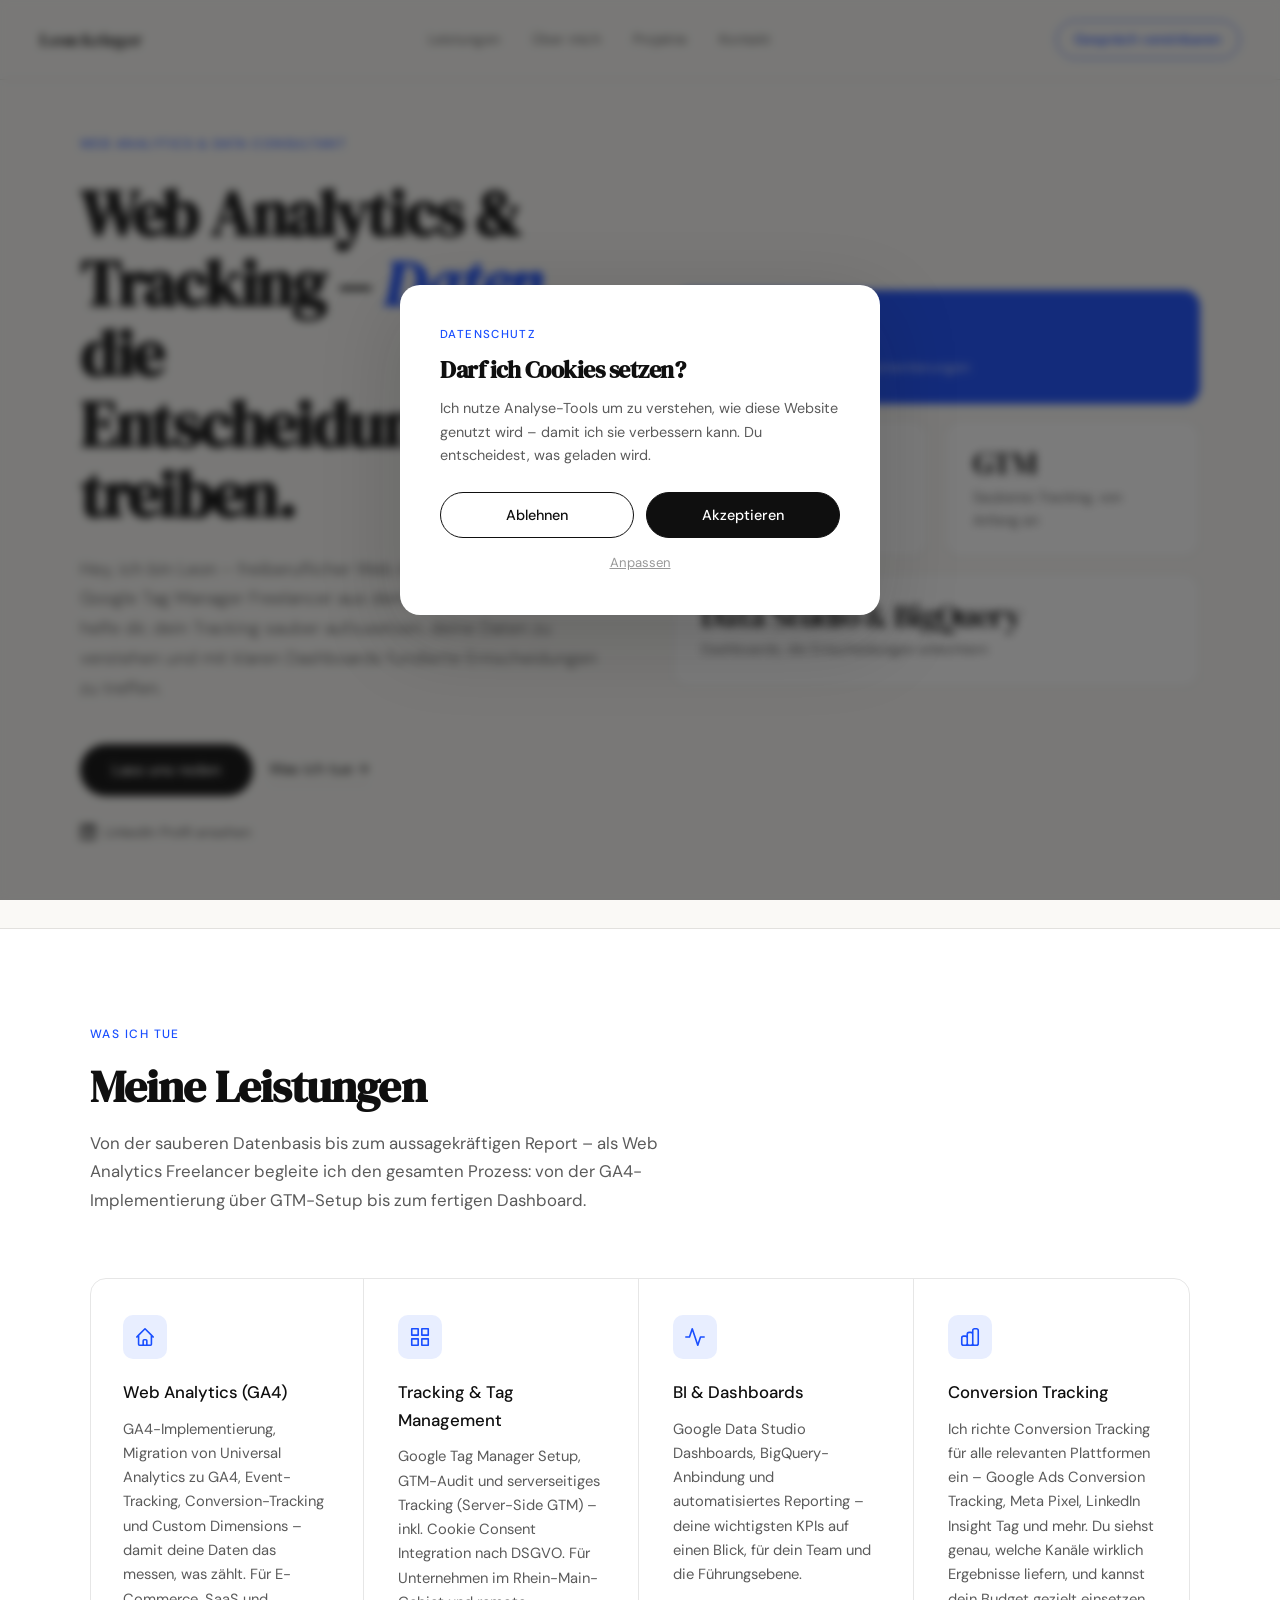
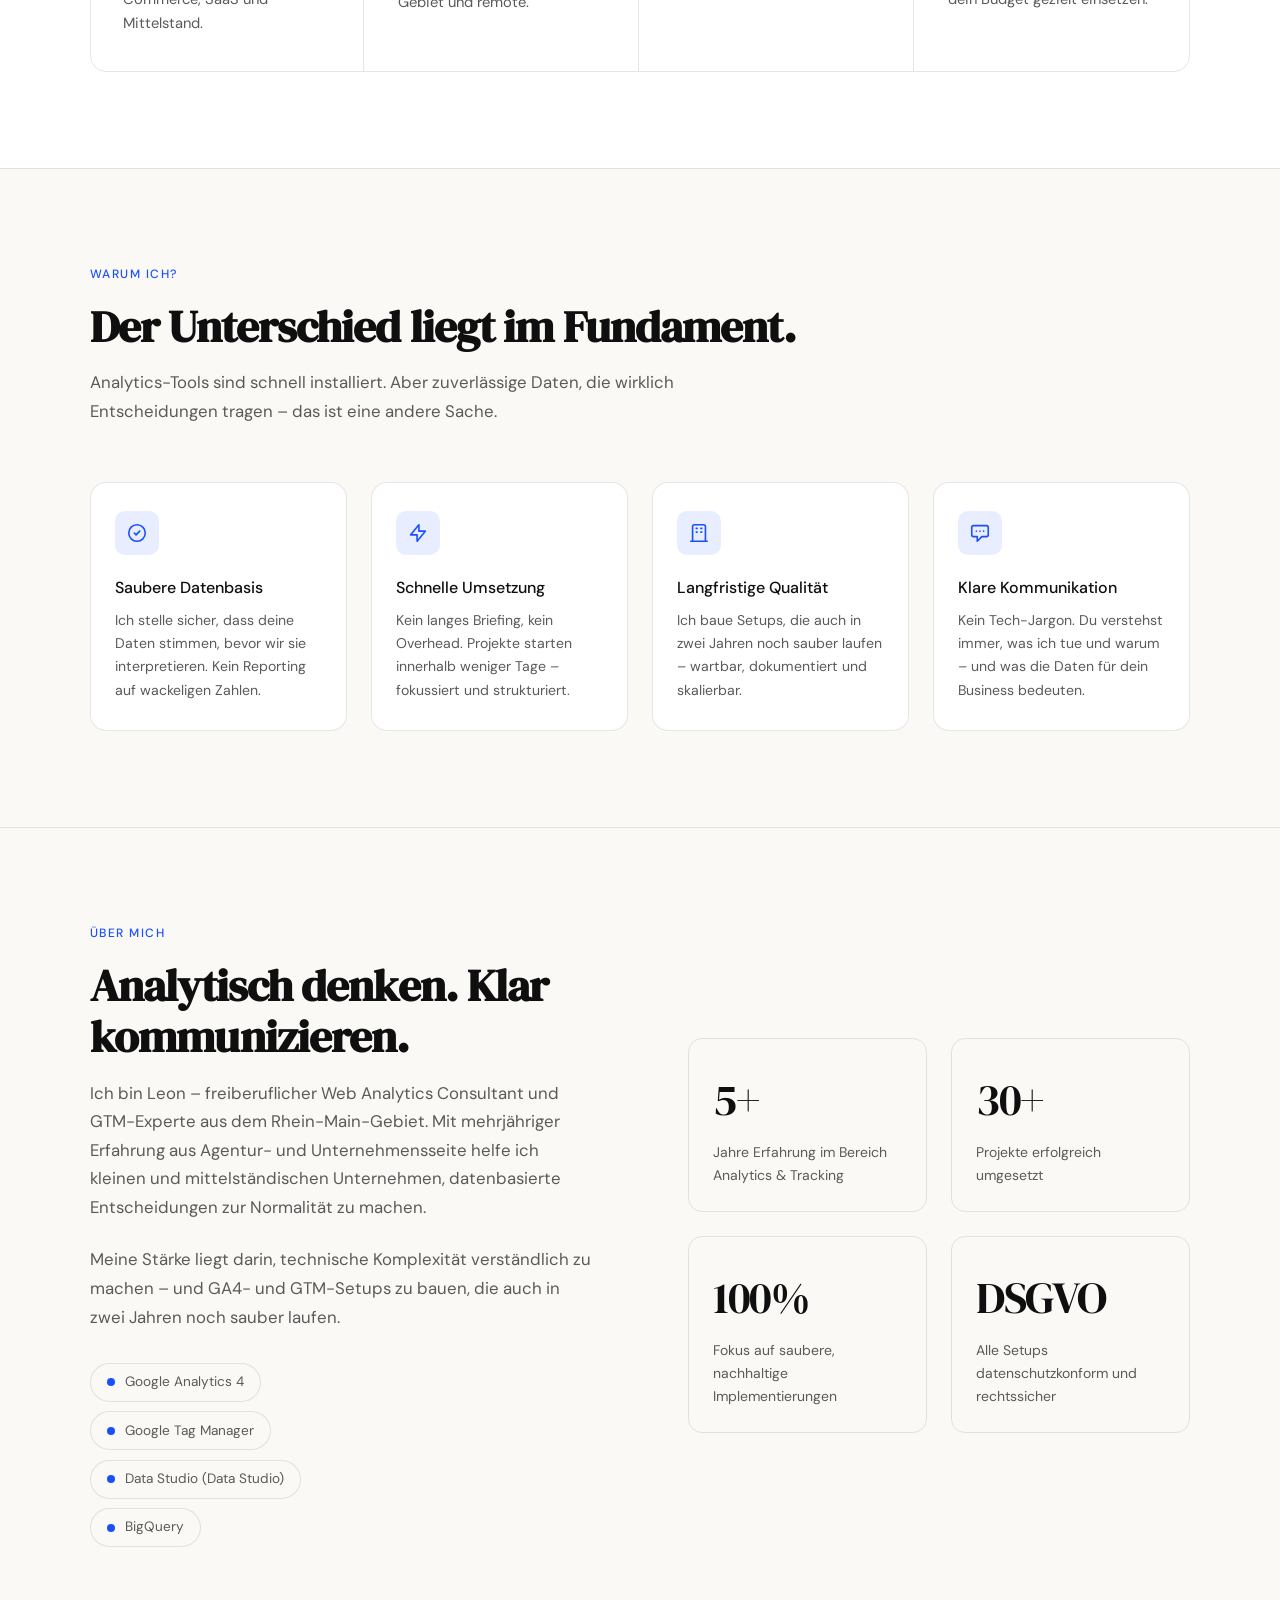
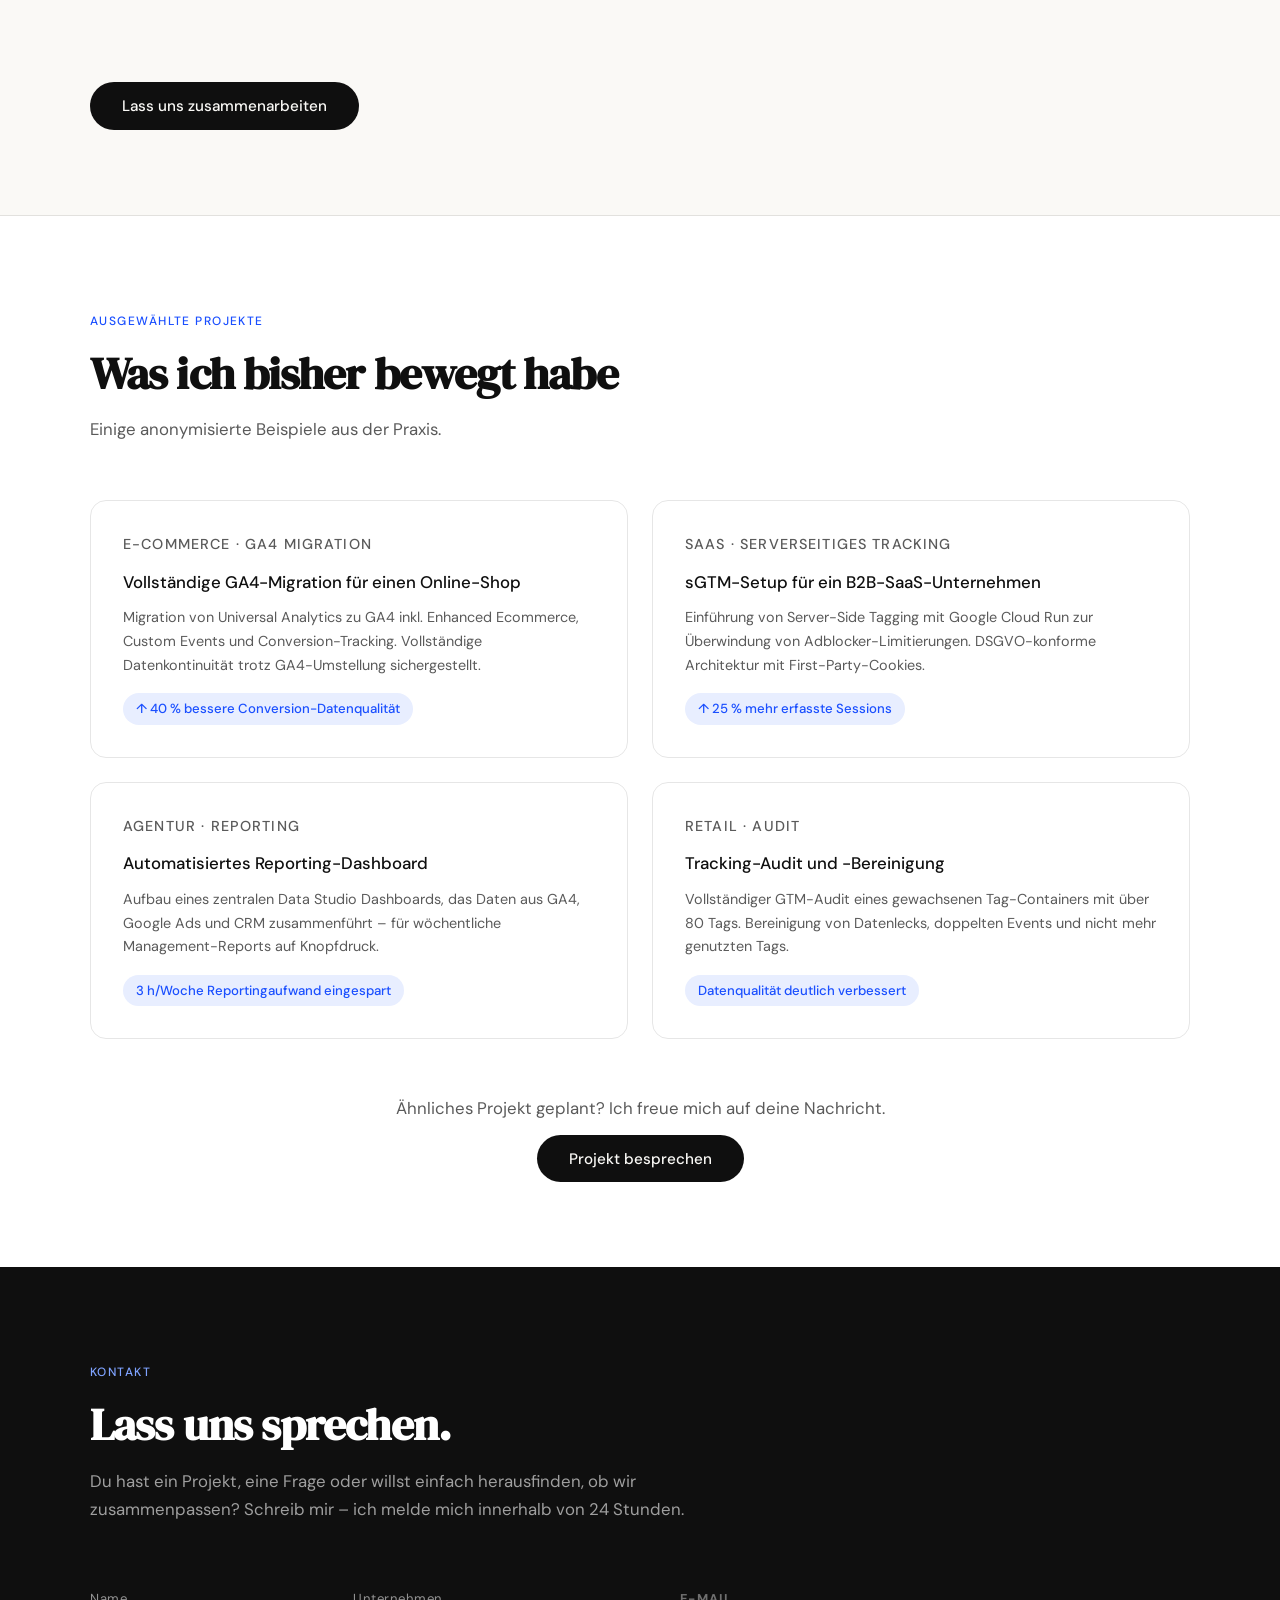
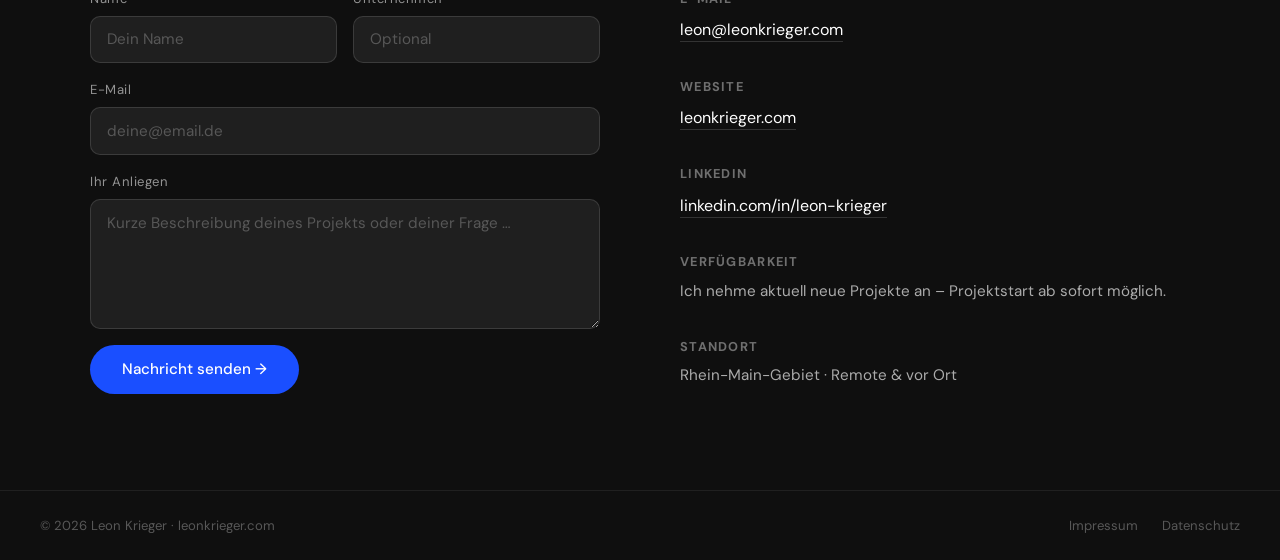
==== index.html @ 824a355e "Update index.html" ====
<!DOCTYPE html>
<html lang="de">
<head>
<meta charset="UTF-8">
<meta name="viewport" content="width=device-width, initial-scale=1.0">
<title>Leon Krieger – Web Analytics & Data Consultant</title>
<meta name="description" content="Leon Krieger – freiberuflicher Web Analytics Berater aus dem Rhein-Main-Gebiet. GA4, Google Tag Manager, Conversion Tracking und Data Studio Dashboards. Sauberes Tracking, DSGVO-konform.">
<link rel="icon" type="image/svg+xml" href="data:image/svg+xml,<svg xmlns='http://www.w3.org/2000/svg' viewBox='0 0 32 32'><rect width='32' height='32' rx='8' fill='%230f0f0f'/><text x='16' y='22' font-family='Georgia,serif' font-size='14' font-weight='700' fill='white' text-anchor='middle'>LK</text></svg>">

<link rel="canonical" href="https://leonkrieger.com">

<!-- Open Graph -->
<meta property="og:type" content="website">
<meta property="og:url" content="https://leonkrieger.com">
<meta property="og:title" content="Leon Krieger – Web Analytics & Tracking Berater">
<meta property="og:description" content="GA4, Google Tag Manager, Conversion Tracking und Data Studio Dashboards. Sauberes Tracking aus dem Rhein-Main-Gebiet – DSGVO-konform.">
<meta property="og:locale" content="de_DE">

<!-- Twitter/X Card -->
<meta name="twitter:card" content="summary">
<meta name="twitter:title" content="Leon Krieger – Web Analytics & Tracking Berater">
<meta name="twitter:description" content="GA4, Google Tag Manager, Conversion Tracking und Data Studio Dashboards. Sauberes Tracking aus dem Rhein-Main-Gebiet.">

<!-- Schema.org JSON-LD -->
<script type="application/ld+json">
{
  "@context": "https://schema.org",
  "@type": "Person",
  "name": "Leon Krieger",
  "url": "https://leonkrieger.com",
  "email": "leon@leonkrieger.com",
  "jobTitle": "Web Analytics & Tracking Berater",
  "description": "Freiberuflicher Berater für Web Analytics, Google Tag Manager, Conversion Tracking und Data Studio Dashboards im Rhein-Main-Gebiet.",
  "address": {
    "@type": "PostalAddress",
    "streetAddress": "In der Eichenbach 3",
    "addressLocality": "Gau-Algesheim",
    "postalCode": "55435",
    "addressCountry": "DE"
  },
  "areaServed": {
    "@type": "Place",
    "name": "Rhein-Main-Gebiet, Deutschland"
  },
  "knowsAbout": [
    "Google Analytics 4",
    "Google Tag Manager",
    "Conversion Tracking",
    "Data Studio",
    "BigQuery",
    "Web Analytics",
    "DSGVO-konformes Tracking"
  ],
  "sameAs": [
    "https://www.linkedin.com/in/leon-krieger/"
  ]
}
</script>
<link rel="preconnect" href="https://fonts.googleapis.com">
<link rel="icon" type="image/svg+xml" href="data:image/svg+xml,<svg xmlns='http://www.w3.org/2000/svg' viewBox='0 0 32 32'><rect width='32' height='32' rx='8' fill='%230f0f0f'/><text x='16' y='22' font-family='Georgia,serif' font-size='14' font-weight='700' fill='white' text-anchor='middle'>LK</text></svg>">

<link rel="preconnect" href="https://fonts.gstatic.com" crossorigin>
<link href="https://fonts.googleapis.com/css2?family=DM+Serif+Display:ital@0;1&family=DM+Sans:wght@300;400;500&display=swap" rel="stylesheet">
<style>
  *, *::before, *::after { box-sizing: border-box; margin: 0; padding: 0; }

  :root {
    --ink: #0f0f0f;
    --ink-soft: #5a5a5a;
    --ink-faint: #999;
    --paper: #faf9f6;
    --accent: #1a4fff;
    --accent-light: #e8eeff;
    --border: rgba(15,15,15,0.1);
    --serif: 'DM Serif Display', Georgia, serif;
    --sans: 'DM Sans', system-ui, sans-serif;
  }

  html { scroll-behavior: smooth; }
  section[id], div[id] { scroll-margin-top: 70px; }

  body {
    font-family: var(--sans);
    background: var(--paper);
    color: var(--ink);
    font-size: 17px;
    line-height: 1.65;
    -webkit-font-smoothing: antialiased;
  }

  /* NAV */
  nav {
    position: fixed; top: 0; left: 0; right: 0; z-index: 100;
    display: flex; align-items: center; justify-content: space-between;
    padding: 1.25rem 2.5rem;
    background: rgba(250,249,246,0.88);
    backdrop-filter: blur(12px);
    border-bottom: 1px solid var(--border);
  }
  .nav-logo { font-family: var(--serif); font-size: 1.15rem; letter-spacing: -0.01em; }
  .nav-links { display: flex; gap: 2rem; }
  .nav-links a {
    font-size: 0.875rem; font-weight: 400; color: var(--ink-soft);
    text-decoration: none; letter-spacing: 0.02em;
    transition: color 0.2s;
  }
  .nav-links a:hover { color: var(--ink); }
  .nav-cta {
    font-size: 0.875rem; font-weight: 500;
    color: var(--accent); text-decoration: none;
    border: 1px solid currentColor;
    padding: 0.45rem 1.1rem; border-radius: 2rem;
    transition: background 0.2s, color 0.2s;
  }
  .nav-cta:hover { background: var(--accent); color: #fff; }

  /* HERO */
  .hero {
    min-height: 100vh;
    display: grid; grid-template-columns: 1fr 1fr;
    align-items: center;
    padding: 8rem 2.5rem 5rem;
    gap: 4rem;
    max-width: 1200px; margin: 0 auto;
  }
  .hero-label {
    display: inline-block;
    font-size: 0.78rem; font-weight: 500; letter-spacing: 0.12em;
    text-transform: uppercase; color: var(--accent);
    margin-bottom: 1.5rem;
  }
  .hero h1 {
    font-family: var(--serif); font-size: clamp(2.6rem, 5vw, 4rem);
    line-height: 1.1; letter-spacing: -0.02em;
    color: var(--ink); margin-bottom: 1.5rem;
  }
  .hero h1 em { font-style: italic; color: var(--accent); }
  .hero-sub {
    font-size: 1.1rem; font-weight: 300; color: var(--ink-soft);
    max-width: 46ch; margin-bottom: 2.5rem; line-height: 1.7;
  }
  .hero-actions { display: flex; gap: 1rem; flex-wrap: wrap; align-items: center; }
  .btn-primary {
    background: var(--ink); color: var(--paper);
    padding: 0.85rem 2rem; border-radius: 2rem;
    font-size: 0.95rem; font-weight: 500; text-decoration: none;
    transition: background 0.2s, transform 0.15s;
  }
  .btn-primary:hover { background: var(--accent); transform: translateY(-1px); }
  .btn-secondary {
    color: var(--ink); font-size: 0.95rem; font-weight: 400;
    text-decoration: none; display: flex; align-items: center; gap: 0.4rem;
    border-bottom: 1px solid var(--border); padding-bottom: 1px;
    transition: color 0.2s, border-color 0.2s;
  }
  .btn-secondary:hover { color: var(--accent); border-color: var(--accent); }

  .hero-visual {
    display: flex; flex-direction: column; gap: 1rem;
    animation: fadeUp 0.8s ease 0.2s both;
  }
  .stat-card {
    background: #fff; border: 1px solid var(--border);
    border-radius: 16px; padding: 1.5rem 1.75rem;
  }
  .stat-card .num {
    font-family: var(--serif); font-size: 2rem;
    color: var(--ink); letter-spacing: -0.02em; line-height: 1.15;
  }
  .stat-card .label { font-size: 0.875rem; color: var(--ink-soft); margin-top: 0.25rem; }
  .stat-row { display: grid; grid-template-columns: 1fr 1fr; gap: 1rem; }
  .stat-card.accent { background: var(--accent); border-color: var(--accent); }
  .stat-card.accent .num, .stat-card.accent .label { color: #fff; }
  .stat-card.accent .label { color: rgba(255,255,255,0.75); }

  @keyframes fadeUp {
    from { opacity: 0; transform: translateY(20px); }
    to { opacity: 1; transform: translateY(0); }
  }

  /* SECTION BASE */
  section { padding: 6rem 2.5rem; }
  .section-inner { max-width: 1100px; margin: 0 auto; }
  .section-tag {
    font-size: 0.75rem; font-weight: 500; letter-spacing: 0.12em;
    text-transform: uppercase; color: var(--accent); margin-bottom: 1rem;
  }
  .section-heading {
    font-family: var(--serif); font-size: clamp(2rem, 3.5vw, 2.8rem);
    line-height: 1.15; letter-spacing: -0.02em; margin-bottom: 1rem;
  }
  .section-sub { font-size: 1.05rem; color: var(--ink-soft); max-width: 52ch; line-height: 1.7; }
  .divider { border: none; border-top: 1px solid var(--border); margin: 0; }

  /* WARUM ICH */
  .why-grid {
    display: grid; grid-template-columns: repeat(4, 1fr); gap: 1.5rem; margin-top: 3.5rem;
  }
  .why-item {
    padding: 1.75rem 1.5rem; border: 1px solid var(--border);
    border-radius: 16px; background: #fff; transition: border-color 0.2s, transform 0.2s;
  }
  .why-item:hover { border-color: var(--accent); transform: translateY(-2px); }
  .why-icon {
    width: 44px; height: 44px; border-radius: 10px;
    background: var(--accent-light); display: flex; align-items: center;
    justify-content: center; margin-bottom: 1.25rem;
  }
  .why-icon svg { width: 22px; height: 22px; stroke: var(--accent); }
  .why-item h3 { font-size: 1rem; font-weight: 500; margin-bottom: 0.5rem; }
  .why-item p { font-size: 0.88rem; color: var(--ink-soft); line-height: 1.65; }
  @media (max-width: 900px) { .why-grid { grid-template-columns: 1fr 1fr; } }
  @media (max-width: 540px) { .why-grid { grid-template-columns: 1fr; } }

  /* LEISTUNGEN */
  #leistungen { background: #fff; }
  .services-grid {
    display: grid; grid-template-columns: repeat(4, 1fr); gap: 2px;
    margin-top: 4rem; border: 1px solid var(--border);
    border-radius: 16px; overflow: hidden;
  }
  .service-item {
    padding: 2.25rem 2rem;
    border-right: 1px solid var(--border);
    transition: background 0.2s;
  }
  .service-item:last-child { border-right: none; }
  .service-item:hover { background: var(--paper); }
  .service-icon {
    width: 44px; height: 44px; border-radius: 10px;
    background: var(--accent-light); display: flex; align-items: center;
    justify-content: center; margin-bottom: 1.25rem;
  }
  .service-icon svg { width: 22px; height: 22px; stroke: var(--accent); }
  .service-item h3 { font-size: 1.05rem; font-weight: 500; margin-bottom: 0.6rem; }
  .service-item p { font-size: 0.92rem; color: var(--ink-soft); line-height: 1.65; }

  /* ÜBER MICH */
  #ueber-inner {
    display: grid; grid-template-columns: 1fr 1fr;
    gap: 6rem; align-items: center;
    max-width: 1100px; margin: 0 auto;
  }
  #ueber-inner .section-sub { max-width: 48ch; margin-bottom: 1.5rem; }
  .cert-list { display: flex; flex-direction: column; gap: 0.6rem; margin-top: 2rem; }
  .cert-badge {
    display: inline-flex; align-items: center; gap: 0.6rem;
    background: var(--paper); border: 1px solid var(--border);
    border-radius: 2rem; padding: 0.45rem 1rem;
    font-size: 0.85rem; font-weight: 400; color: var(--ink-soft);
    width: fit-content;
  }
  .cert-badge span { width: 8px; height: 8px; border-radius: 50%; background: var(--accent); display: inline-block; flex-shrink: 0; }
  .about-numbers {
    display: grid; grid-template-columns: 1fr 1fr; gap: 1.5rem;
  }
  .about-stat { padding: 1.5rem; border: 1px solid var(--border); border-radius: 14px; }
  .about-stat .big {
    font-family: var(--serif); font-size: 2.8rem; letter-spacing: -0.03em; color: var(--ink);
  }
  .about-stat p { font-size: 0.875rem; color: var(--ink-soft); margin-top: 0.25rem; }

  /* PROJEKTE */
  #projekte { background: #fff; }
  .projects-grid { display: grid; grid-template-columns: repeat(2, 1fr); gap: 1.5rem; margin-top: 3.5rem; }
  .project-card {
    border: 1px solid var(--border); border-radius: 16px;
    padding: 2rem; transition: border-color 0.2s, transform 0.2s;
    cursor: default;
  }
  .project-card:hover { border-color: var(--accent); transform: translateY(-2px); }
  .project-tag {
    font-size: 0.75rem; letter-spacing: 0.08em; text-transform: uppercase;
    color: var(--accent); font-weight: 500; margin-bottom: 0.75rem;
  }
  .project-card h3 { font-size: 1.05rem; font-weight: 500; margin-bottom: 0.6rem; }
  .project-card p { font-size: 0.9rem; color: var(--ink-soft); line-height: 1.65; }
  .project-result {
    display: inline-block; margin-top: 1rem;
    font-size: 0.825rem; font-weight: 500;
    background: var(--accent-light); color: var(--accent);
    padding: 0.3rem 0.8rem; border-radius: 2rem;
  }

  /* KONTAKT */
  #kontakt { background: var(--ink); color: #fff; }
  #kontakt .section-tag { color: #7fa3ff; }
  #kontakt .section-heading { color: #fff; }
  #kontakt .section-sub { color: rgba(255,255,255,0.6); }
  .contact-grid { display: grid; grid-template-columns: 1fr 1fr; gap: 5rem; align-items: start; margin-top: 4rem; }
  .contact-form { display: flex; flex-direction: column; gap: 1rem; }
  .form-row { display: grid; grid-template-columns: 1fr 1fr; gap: 1rem; }
  .form-group { display: flex; flex-direction: column; gap: 0.4rem; }
  label { font-size: 0.82rem; color: rgba(255,255,255,0.55); letter-spacing: 0.04em; }
  input, textarea {
    background: rgba(255,255,255,0.07); border: 1px solid rgba(255,255,255,0.12);
    border-radius: 10px; padding: 0.8rem 1rem; color: #fff;
    font-family: var(--sans); font-size: 0.95rem;
    transition: border-color 0.2s; outline: none;
  }
  input::placeholder, textarea::placeholder { color: rgba(255,255,255,0.25); }
  input:focus, textarea:focus { border-color: #7fa3ff; }
  textarea { resize: vertical; min-height: 130px; }
  .btn-send {
    background: var(--accent); color: #fff;
    border: none; border-radius: 2rem;
    padding: 0.9rem 2rem; font-family: var(--sans); font-size: 0.95rem;
    font-weight: 500; cursor: pointer; width: fit-content;
    transition: background 0.2s, transform 0.15s;
  }
  .btn-send:hover { background: #0f3de8; transform: translateY(-1px); }
  .contact-info { display: flex; flex-direction: column; gap: 2rem; }
  .contact-block {}
  .contact-block h4 { font-size: 0.8rem; letter-spacing: 0.1em; text-transform: uppercase; color: rgba(255,255,255,0.4); margin-bottom: 0.4rem; }
  .contact-block a { color: #fff; text-decoration: none; font-size: 1rem; border-bottom: 1px solid rgba(255,255,255,0.15); padding-bottom: 1px; transition: border-color 0.2s; }
  .contact-block a:hover { border-color: #7fa3ff; }
  .contact-block p { color: rgba(255,255,255,0.65); font-size: 0.95rem; }

  /* FOOTER */
  footer {
    background: var(--ink); border-top: 1px solid rgba(255,255,255,0.07);
    padding: 1.5rem 2.5rem; display: flex; justify-content: space-between; align-items: center;
  }
  footer p { font-size: 0.82rem; color: rgba(255,255,255,0.3); }
  footer a { color: rgba(255,255,255,0.3); text-decoration: none; font-size: 0.82rem; }
  footer a:hover { color: rgba(255,255,255,0.6); }

  /* SUCCESS MESSAGE */
  .form-success {
    display: none; background: rgba(26,79,255,0.12); border: 1px solid rgba(127,163,255,0.3);
    border-radius: 12px; padding: 1.25rem 1.5rem; color: #7fa3ff;
    font-size: 0.95rem; text-align: center;
  }

  /* ANIMATIONS */
  .fade-in { opacity: 0; transform: translateY(24px); transition: opacity 0.65s ease, transform 0.65s ease; }
  .fade-in.visible { opacity: 1; transform: none; }

  /* RESPONSIVE */
  @media (max-width: 900px) {
    nav { padding: 1rem 1.5rem; }
    .nav-links { display: none; }
    .hero { grid-template-columns: 1fr; padding: 7rem 1.5rem 4rem; gap: 0; }
    .hero-visual { display: none; }
    .services-grid { grid-template-columns: 1fr; border-radius: 12px; }
    .service-item { border-right: none; border-bottom: 1px solid var(--border); padding: 1.75rem 1.5rem; }
    .service-item:last-child { border-bottom: none; }
    section { padding: 4rem 1.5rem; }
    #ueber-inner { grid-template-columns: 1fr; gap: 3rem; }
    .contact-grid { grid-template-columns: 1fr; gap: 3rem; }
    .form-row { grid-template-columns: 1fr; }
    .projects-grid { grid-template-columns: 1fr; }
    footer { flex-direction: column; gap: 0.5rem; text-align: center; }
    .about-numbers { grid-template-columns: 1fr 1fr; }
  }

  @media (max-width: 540px) {
    body { overflow-x: hidden; }
    .hero { padding: 6rem 1.25rem 3rem; }
    .hero h1 { font-size: 2.2rem; }
    .hero-sub { font-size: 1rem; }
    .hero-actions { flex-direction: column; align-items: flex-start; gap: 0.75rem; }
    section { padding: 3rem 1.25rem; }
    .section-heading { font-size: 1.75rem; }
    .why-grid { grid-template-columns: 1fr; }
    .about-numbers { grid-template-columns: 1fr 1fr; }
    nav { padding: 1rem 1.25rem; }
    .nav-cta { display: none; }
    .projects-grid { grid-template-columns: 1fr; }
    footer { padding: 1.25rem; }
  }
</style>

<style>
  /* CONSENT OVERLAY */
  #consent-overlay {
    position: fixed; inset: 0; z-index: 9999;
    background: rgba(15,15,15,0.55);
    backdrop-filter: blur(4px);
    display: flex; align-items: center; justify-content: center;
    padding: 1.5rem;
    opacity: 0; animation: fadeOverlay 0.3s ease 0.1s forwards;
  }
  @keyframes fadeOverlay { to { opacity: 1; } }
  #consent-box {
    background: #fff; border-radius: 20px;
    padding: 2.5rem; max-width: 480px; width: 100%;
    box-shadow: 0 24px 80px rgba(15,15,15,0.18);
    transform: translateY(16px); animation: slideBox 0.3s ease 0.1s forwards;
  }
  @keyframes slideBox { to { transform: translateY(0); } }
  #consent-box .c-label {
    font-size: 0.72rem; font-weight: 500; letter-spacing: 0.12em;
    text-transform: uppercase; color: #1a4fff; margin-bottom: 0.75rem;
  }
  #consent-box h2 {
    font-family: 'DM Serif Display', Georgia, serif;
    font-size: 1.5rem; line-height: 1.2; letter-spacing: -0.02em;
    color: #0f0f0f; margin-bottom: 0.75rem;
  }
  #consent-box p {
    font-size: 0.9rem; color: #5a5a5a; line-height: 1.65; margin-bottom: 1.5rem;
  }
  .c-buttons { display: grid; grid-template-columns: 1fr 1fr; gap: 0.75rem; margin-bottom: 0.75rem; }
  .c-btn {
    padding: 0.8rem 1rem; border-radius: 2rem; font-family: 'DM Sans', sans-serif;
    font-size: 0.9rem; font-weight: 500; cursor: pointer;
    border: 1.5px solid #0f0f0f; transition: background 0.2s, color 0.2s;
    text-align: center;
  }
  .c-btn-decline { background: #fff; color: #0f0f0f; }
  .c-btn-decline:hover { background: #f0f0f0; }
  .c-btn-accept { background: #0f0f0f; color: #fff; }
  .c-btn-accept:hover { background: #1a4fff; border-color: #1a4fff; }
  .c-customize {
    background: none; border: none; font-family: 'DM Sans', sans-serif;
    font-size: 0.82rem; color: #999; cursor: pointer; text-decoration: underline;
    display: block; margin: 0 auto; padding: 0.25rem;
    transition: color 0.2s;
  }
  .c-customize:hover { color: #0f0f0f; }

  /* DETAIL PANEL */
  #consent-detail { display: none; margin-top: 1.25rem; border-top: 1px solid #eee; padding-top: 1.25rem; }
  #consent-detail.open { display: block; }
  .c-service {
    display: flex; align-items: flex-start; justify-content: space-between;
    gap: 1rem; padding: 0.75rem 0;
    border-bottom: 1px solid #f0f0f0;
  }
  .c-service:last-child { border-bottom: none; }
  .c-service-info h4 { font-size: 0.9rem; font-weight: 500; color: #0f0f0f; margin-bottom: 0.2rem; }
  .c-service-info p { font-size: 0.8rem; color: #5a5a5a; line-height: 1.5; margin: 0; }
  .c-toggle { position: relative; flex-shrink: 0; }
  .c-toggle input { opacity: 0; width: 0; height: 0; position: absolute; }
  .c-toggle-track {
    display: block; width: 40px; height: 22px; border-radius: 11px;
    background: #ddd; cursor: pointer; transition: background 0.2s;
    position: relative;
  }
  .c-toggle input:checked + .c-toggle-track { background: #1a4fff; }
  .c-toggle-track::after {
    content: ''; position: absolute; top: 3px; left: 3px;
    width: 16px; height: 16px; border-radius: 50%; background: #fff;
    transition: transform 0.2s; box-shadow: 0 1px 3px rgba(0,0,0,0.2);
  }
  .c-toggle input:checked + .c-toggle-track::after { transform: translateX(18px); }
  .c-save {
    width: 100%; margin-top: 1rem; padding: 0.8rem;
    background: #0f0f0f; color: #fff; border: none; border-radius: 2rem;
    font-family: 'DM Sans', sans-serif; font-size: 0.9rem; font-weight: 500;
    cursor: pointer; transition: background 0.2s;
  }
  .c-save:hover { background: #1a4fff; }
</style>

<div id="consent-overlay">
  <div id="consent-box">
    <p class="c-label">Datenschutz</p>
    <h2>Darf ich Cookies setzen?</h2>
    <p>Ich nutze Analyse-Tools um zu verstehen, wie diese Website genutzt wird – damit ich sie verbessern kann. Du entscheidest, was geladen wird.</p>
    <div class="c-buttons">
      <button class="c-btn c-btn-decline" onclick="consentDecline()">Ablehnen</button>
      <button class="c-btn c-btn-accept" onclick="consentAccept()">Akzeptieren</button>
    </div>
    <button class="c-customize" onclick="toggleDetail()">Anpassen</button>

    <div id="consent-detail">
      <div class="c-service">
        <div class="c-service-info">
          <h4>Google Analytics (GA4)</h4>
          <p>Anonyme Besucherstatistiken: Seitenaufrufe, Verweildauer, Herkunft. Keine personenbezogenen Daten.</p>
        </div>
        <label class="c-toggle">
          <input type="checkbox" id="toggle-ga4" checked>
          <span class="c-toggle-track"></span>
        </label>
      </div>
      <div class="c-service">
        <div class="c-service-info">
          <h4>Google Tag Manager</h4>
          <p>Verwaltet das Laden von Analyse-Skripten. Selbst kein Tracking, nur Steuerung.</p>
        </div>
        <label class="c-toggle">
          <input type="checkbox" id="toggle-gtm" checked>
          <span class="c-toggle-track"></span>
        </label>
      </div>
      <button class="c-save" onclick="consentSave()">Auswahl speichern</button>
    </div>
  </div>
</div>

<script>
  // DataLayer initialisieren
  window.dataLayer = window.dataLayer || [];

  // Google Consent Mode v2 – Default: alles denied
  function gtag() { window.dataLayer.push(arguments); }
  gtag('consent', 'default', {
    analytics_storage: 'denied',
    ad_storage: 'denied',
    ad_user_data: 'denied',
    ad_personalization: 'denied',
    wait_for_update: 500
  });

  // GTM immer laden
  (function(w,d,s,l,i){
    w[l]=w[l]||[];
    w[l].push({'gtm.start': new Date().getTime(), event:'gtm.js'});
    var f=d.getElementsByTagName(s)[0],
        j=d.createElement(s),
        dl=l!='dataLayer'?'&l='+l:'';
    j.async=true;
    j.src='https://www.googletagmanager.com/gtm.js?id='+i+dl;
    f.parentNode.insertBefore(j,f);
  })(window,document,'script','dataLayer','GTM-WZT8MMH3');

  function getCookie(name) {
    var match = document.cookie.match(new RegExp('(^| )' + name + '=([^;]+)'));
    return match ? match[2] : null;
  }
  function setCookie(name, value, days) {
    var d = new Date(); d.setTime(d.getTime() + days*24*60*60*1000);
    document.cookie = name + '=' + value + ';expires=' + d.toUTCString() + ';path=/;SameSite=Lax';
  }
  function pushConsent(ga4, gtm) {
    // Google Consent Mode v2 signals
    gtag('consent', 'update', {
      analytics_storage: ga4 ? 'granted' : 'denied',
      ad_storage: gtm ? 'granted' : 'denied',
      ad_user_data: gtm ? 'granted' : 'denied',
      ad_personalization: gtm ? 'granted' : 'denied'
    });
    // DataLayer variablen für GTM Trigger
    window.dataLayer.push({
      event: 'consentUpdate',
      consentAnalytics: ga4,
      consentGTM: gtm
    });
  }
  function hideOverlay() {
    var o = document.getElementById('consent-overlay');
    o.style.opacity = '0'; o.style.transition = 'opacity 0.2s';
    setTimeout(function(){ o.remove(); }, 200);
  }
  function consentAccept() {
    setCookie('consent_analytics', 'true', 365);
    setCookie('consent_gtm', 'true', 365);
    pushConsent(true, true);
    hideOverlay();
  }
  function consentDecline() {
    setCookie('consent_analytics', 'false', 365);
    setCookie('consent_gtm', 'false', 365);
    pushConsent(false, false);
    hideOverlay();
  }
  function consentSave() {
    var gtm = document.getElementById('toggle-gtm').checked;
    var ga4 = document.getElementById('toggle-ga4').checked;
    setCookie('consent_analytics', ga4 ? 'true' : 'false', 365);
    setCookie('consent_gtm', gtm ? 'true' : 'false', 365);
    pushConsent(ga4, gtm);
    hideOverlay();
  }
  function toggleDetail() {
    var d = document.getElementById('consent-detail');
    d.classList.toggle('open');
  }

  // Beim Seitenload: gespeicherte Entscheidung in DataLayer pushen
  window.addEventListener('DOMContentLoaded', function() {
    var analyticsConsent = getCookie('consent_analytics');
    var gtmConsent = getCookie('consent_gtm');
    if (analyticsConsent !== null) {
      // Bereits entschieden – Banner ausblenden
      var o = document.getElementById('consent-overlay');
      if (o) o.remove();
      // Gespeicherte Werte in DataLayer pushen
      pushConsent(analyticsConsent === 'true', gtmConsent === 'true');
    }
  });
</script>
</head>
<body>

<nav>
  <div class="nav-logo">Leon Krieger</div>
  <div class="nav-links">
    <a href="#leistungen">Leistungen</a>
    <a href="#ueber-section">Über mich</a>
    <a href="#projekte">Projekte</a>
    <a href="#kontakt">Kontakt</a>
  </div>
  <a href="#kontakt" class="nav-cta">Gespräch vereinbaren</a>
</nav>

<!-- HERO -->
<main>
<div class="hero">
  <div class="hero-content fade-in visible">
    <span class="hero-label">Web Analytics &amp; Data Consultant</span>
    <h1>Web Analytics & Tracking – <em>Daten</em>, die Entscheidungen treiben.</h1>
    <p class="hero-sub">
      Hey, ich bin Leon – freiberuflicher Web Analytics Berater und Google Tag Manager Freelancer aus dem Rhein-Main-Gebiet. Ich helfe dir, dein Tracking sauber aufzusetzen, deine Daten zu verstehen und mit klaren Dashboards fundierte Entscheidungen zu treffen.
    </p>
    <div class="hero-actions">
      <a href="#kontakt" class="btn-primary">Lass uns reden</a>
      <a href="#leistungen" class="btn-secondary">Was ich tue →</a>
    </div>
    <div style="margin-top:1.5rem;">
      <a href="https://www.linkedin.com/in/leon-krieger/" target="_blank" style="display:inline-flex;align-items:center;gap:0.5rem;font-size:0.875rem;color:var(--ink-soft);text-decoration:none;transition:color 0.2s;" onmouseover="this.style.color='#1a4fff'" onmouseout="this.style.color='var(--ink-soft)'">
        <svg width="16" height="16" viewBox="0 0 24 24" fill="currentColor"><path d="M20.447 20.452h-3.554v-5.569c0-1.328-.027-3.037-1.852-3.037-1.853 0-2.136 1.445-2.136 2.939v5.667H9.351V9h3.414v1.561h.046c.477-.9 1.637-1.85 3.37-1.85 3.601 0 4.267 2.37 4.267 5.455v6.286zM5.337 7.433a2.062 2.062 0 01-2.063-2.065 2.064 2.064 0 112.063 2.065zm1.782 13.019H3.555V9h3.564v11.452zM22.225 0H1.771C.792 0 0 .774 0 1.729v20.542C0 23.227.792 24 1.771 24h20.451C23.2 24 24 23.227 24 22.271V1.729C24 .774 23.2 0 22.222 0h.003z"/></svg>
        LinkedIn Profil ansehen
      </a>
    </div>
  </div>
  <div class="hero-visual">
    <div class="stat-card accent">
      <div class="num">100 %</div>
      <div class="label">Datenschutzkonforme Implementierungen</div>
    </div>
    <div class="stat-row">
      <div class="stat-card">
        <div class="num">GA4</div>
        <div class="label">Ich weiß, was auf deiner Website passiert</div>
      </div>
      <div class="stat-card">
        <div class="num">GTM</div>
        <div class="label">Sauberes Tracking, von Anfang an</div>
      </div>
    </div>
    <div class="stat-card">
      <div class="num">Data Studio &amp; BigQuery</div>
      <div class="label">Dashboards, die Entscheidungen erleichtern</div>
    </div>
  </div>
</div>

<hr class="divider">

<!-- LEISTUNGEN -->
<section id="leistungen">
  <div class="section-inner">
    <div class="fade-in">
      <p class="section-tag">Was ich tue</p>
      <h2 class="section-heading">Meine Leistungen</h2>
      <p class="section-sub">Von der sauberen Datenbasis bis zum aussagekräftigen Report – als Web Analytics Freelancer begleite ich den gesamten Prozess: von der GA4-Implementierung über GTM-Setup bis zum fertigen Dashboard.</p>
    </div>
    <div class="services-grid fade-in">
      <div class="service-item">
        <div class="service-icon">
          <svg viewBox="0 0 24 24" fill="none" stroke-width="1.75" stroke-linecap="round" stroke-linejoin="round">
            <path d="M3 12l2-2m0 0l7-7 7 7M5 10v10a1 1 0 001 1h3m10-11l2 2m-2-2v10a1 1 0 01-1 1h-3m-6 0a1 1 0 001-1v-4a1 1 0 011-1h2a1 1 0 011 1v4a1 1 0 001 1m-6 0h6"/>
          </svg>
        </div>
        <h3>Web Analytics (GA4)</h3>
        <p>GA4-Implementierung, Migration von Universal Analytics zu GA4, Event-Tracking, Conversion-Tracking und Custom Dimensions – damit deine Daten das messen, was zählt. Für E-Commerce, SaaS und Mittelstand.</p>
      </div>
      <div class="service-item">
        <div class="service-icon">
          <svg viewBox="0 0 24 24" fill="none" stroke-width="1.75" stroke-linecap="round" stroke-linejoin="round">
            <rect x="3" y="3" width="7" height="7"/><rect x="14" y="3" width="7" height="7"/>
            <rect x="14" y="14" width="7" height="7"/><rect x="3" y="14" width="7" height="7"/>
          </svg>
        </div>
        <h3>Tracking &amp; Tag Management</h3>
        <p>Google Tag Manager Setup, GTM-Audit und serverseitiges Tracking (Server-Side GTM) – inkl. Cookie Consent Integration nach DSGVO. Für Unternehmen im Rhein-Main-Gebiet und remote.</p>
      </div>
      <div class="service-item">
        <div class="service-icon">
          <svg viewBox="0 0 24 24" fill="none" stroke-width="1.75" stroke-linecap="round" stroke-linejoin="round">
            <polyline points="22 12 18 12 15 21 9 3 6 12 2 12"/>
          </svg>
        </div>
        <h3>BI &amp; Dashboards</h3>
        <p>Google Data Studio Dashboards, BigQuery-Anbindung und automatisiertes Reporting – deine wichtigsten KPIs auf einen Blick, für dein Team und die Führungsebene.</p>
      </div>
      <div class="service-item">
        <div class="service-icon">
          <svg viewBox="0 0 24 24" fill="none" stroke-width="1.75" stroke-linecap="round" stroke-linejoin="round">
            <path d="M9 19v-6a2 2 0 00-2-2H5a2 2 0 00-2 2v6a2 2 0 002 2h2a2 2 0 002-2zm0 0V9a2 2 0 012-2h2a2 2 0 012 2v10m-6 0a2 2 0 002 2h2a2 2 0 002-2m0 0V5a2 2 0 012-2h2a2 2 0 012 2v14a2 2 0 01-2 2h-2a2 2 0 01-2-2z"/>
          </svg>
        </div>
        <h3>Conversion Tracking</h3>
        <p>Ich richte Conversion Tracking für alle relevanten Plattformen ein – Google Ads Conversion Tracking, Meta Pixel, LinkedIn Insight Tag und mehr. Du siehst genau, welche Kanäle wirklich Ergebnisse liefern, und kannst dein Budget gezielt einsetzen.</p>
      </div>
    </div>
  </div>
</section>

<hr class="divider">

<!-- WARUM ICH -->
<section id="warum">
  <div class="section-inner">
    <div class="fade-in">
      <p class="section-tag">Warum ich?</p>
      <h2 class="section-heading">Der Unterschied liegt im Fundament.</h2>
      <p class="section-sub">Analytics-Tools sind schnell installiert. Aber zuverlässige Daten, die wirklich Entscheidungen tragen – das ist eine andere Sache.</p>
    </div>
    <div class="why-grid fade-in">
      <div class="why-item">
        <div class="why-icon">
          <svg viewBox="0 0 24 24" fill="none" stroke-width="1.75" stroke-linecap="round" stroke-linejoin="round">
            <path d="M9 12l2 2 4-4m6 2a9 9 0 11-18 0 9 9 0 0118 0z"/>
          </svg>
        </div>
        <h3>Saubere Datenbasis</h3>
        <p>Ich stelle sicher, dass deine Daten stimmen, bevor wir sie interpretieren. Kein Reporting auf wackeligen Zahlen.</p>
      </div>
      <div class="why-item">
        <div class="why-icon">
          <svg viewBox="0 0 24 24" fill="none" stroke-width="1.75" stroke-linecap="round" stroke-linejoin="round">
            <path d="M13 10V3L4 14h7v7l9-11h-7z"/>
          </svg>
        </div>
        <h3>Schnelle Umsetzung</h3>
        <p>Kein langes Briefing, kein Overhead. Projekte starten innerhalb weniger Tage – fokussiert und strukturiert.</p>
      </div>
      <div class="why-item">
        <div class="why-icon">
          <svg viewBox="0 0 24 24" fill="none" stroke-width="1.75" stroke-linecap="round" stroke-linejoin="round">
            <path d="M19 21V5a2 2 0 00-2-2H7a2 2 0 00-2 2v16m14 0H5m14 0h2M5 21H3M9 7h1m-1 4h1m4-4h1m-1 4h1"/>
          </svg>
        </div>
        <h3>Langfristige Qualität</h3>
        <p>Ich baue Setups, die auch in zwei Jahren noch sauber laufen – wartbar, dokumentiert und skalierbar.</p>
      </div>
      <div class="why-item">
        <div class="why-icon">
          <svg viewBox="0 0 24 24" fill="none" stroke-width="1.75" stroke-linecap="round" stroke-linejoin="round">
            <path d="M8 10h.01M12 10h.01M16 10h.01M9 16H5a2 2 0 01-2-2V6a2 2 0 012-2h14a2 2 0 012 2v8a2 2 0 01-2 2h-5l-5 5v-5z"/>
          </svg>
        </div>
        <h3>Klare Kommunikation</h3>
        <p>Kein Tech-Jargon. Du verstehst immer, was ich tue und warum – und was die Daten für dein Business bedeuten.</p>
      </div>
    </div>
  </div>
</section>

<hr class="divider">

<!-- ÜBER MICH -->
<section id="ueber-section">
  <div id="ueber-inner" class="fade-in">
    <div>
      <p class="section-tag">Über mich</p>
      <h2 class="section-heading">Analytisch denken. Klar kommunizieren.</h2>
      <p class="section-sub">
        Ich bin Leon – freiberuflicher Web Analytics Consultant und GTM-Experte aus dem Rhein-Main-Gebiet. Mit mehrjähriger Erfahrung aus Agentur- und Unternehmensseite helfe ich kleinen und mittelständischen Unternehmen, datenbasierte Entscheidungen zur Normalität zu machen.
      </p>
      <p class="section-sub" style="margin-top: 1rem;">
        Meine Stärke liegt darin, technische Komplexität verständlich zu machen – und GA4- und GTM-Setups zu bauen, die auch in zwei Jahren noch sauber laufen.
      </p>
      <div class="cert-list">
        <span class="cert-badge"><span></span>Google Analytics 4</span>
        <span class="cert-badge"><span></span>Google Tag Manager</span>
        <span class="cert-badge"><span></span>Data Studio (Data Studio)</span>
        <span class="cert-badge"><span></span>BigQuery</span>
      </div>
    </div>
    <div class="about-numbers">
      <div class="about-stat">
        <div class="big">5+</div>
        <p>Jahre Erfahrung im Bereich Analytics &amp; Tracking</p>
      </div>
      <div class="about-stat">
        <div class="big">30+</div>
        <p>Projekte erfolgreich umgesetzt</p>
      </div>
      <div class="about-stat">
        <div class="big">100%</div>
        <p>Fokus auf saubere, nachhaltige Implementierungen</p>
      </div>
      <div class="about-stat">
        <div class="big">DSGVO</div>
        <p>Alle Setups datenschutzkonform und rechtssicher</p>
      </div>
    </div>
    <div class="fade-in" style="margin-top:3rem;">
      <a href="#kontakt" class="btn-primary">Lass uns zusammenarbeiten</a>
    </div>
  </div>
</section>

<hr class="divider">

<!-- PROJEKTE -->
<section id="projekte">
  <div class="section-inner">
    <div class="fade-in">
      <p class="section-tag">Ausgewählte Projekte</p>
      <h2 class="section-heading">Was ich bisher bewegt habe</h2>
      <p class="section-sub">Einige anonymisierte Beispiele aus der Praxis.</p>
    </div>
    <div class="projects-grid fade-in">
      <div class="project-card">
        <p class="project-tag">E-Commerce · GA4 Migration</p>
        <h3>Vollständige GA4-Migration für einen Online-Shop</h3>
        <p>Migration von Universal Analytics zu GA4 inkl. Enhanced Ecommerce, Custom Events und Conversion-Tracking. Vollständige Datenkontinuität trotz GA4-Umstellung sichergestellt.</p>
        <span class="project-result">↑ 40 % bessere Conversion-Datenqualität</span>
      </div>
      <div class="project-card">
        <p class="project-tag">SaaS · Serverseitiges Tracking</p>
        <h3>sGTM-Setup für ein B2B-SaaS-Unternehmen</h3>
        <p>Einführung von Server-Side Tagging mit Google Cloud Run zur Überwindung von Adblocker-Limitierungen. DSGVO-konforme Architektur mit First-Party-Cookies.</p>
        <span class="project-result">↑ 25 % mehr erfasste Sessions</span>
      </div>
      <div class="project-card">
        <p class="project-tag">Agentur · Reporting</p>
        <h3>Automatisiertes Reporting-Dashboard</h3>
        <p>Aufbau eines zentralen Data Studio Dashboards, das Daten aus GA4, Google Ads und CRM zusammenführt – für wöchentliche Management-Reports auf Knopfdruck.</p>
        <span class="project-result">3 h/Woche Reportingaufwand eingespart</span>
      </div>
      <div class="project-card">
        <p class="project-tag">Retail · Audit</p>
        <h3>Tracking-Audit und -Bereinigung</h3>
        <p>Vollständiger GTM-Audit eines gewachsenen Tag-Containers mit über 80 Tags. Bereinigung von Datenlecks, doppelten Events und nicht mehr genutzten Tags.</p>
        <span class="project-result">Datenqualität deutlich verbessert</span>
      </div>
    </div>

    <div class="fade-in" style="text-align:center; margin-top: 3.5rem;">
      <p style="font-size:1.05rem; color:var(--ink-soft); margin-bottom:1.25rem;">Ähnliches Projekt geplant? Ich freue mich auf deine Nachricht.</p>
      <a href="#kontakt" class="btn-primary">Projekt besprechen</a>
    </div>
  </div>
</section>

<!-- KONTAKT -->
<section id="kontakt">
  <div class="section-inner">
    <div class="fade-in">
      <p class="section-tag">Kontakt</p>
      <h2 class="section-heading">Lass uns sprechen.</h2>
      <p class="section-sub">Du hast ein Projekt, eine Frage oder willst einfach herausfinden, ob wir zusammenpassen? Schreib mir – ich melde mich innerhalb von 24 Stunden.</p>
    </div>
    <div class="contact-grid fade-in">
      <form class="contact-form" id="contactForm" action="https://formspree.io/f/xykvwygo" method="POST">
        <div class="form-row">
          <div class="form-group">
            <label for="name">Name</label>
            <input type="text" id="name" name="name" placeholder="Dein Name" required>
          </div>
          <div class="form-group">
            <label for="company">Unternehmen</label>
            <input type="text" id="company" name="company" placeholder="Optional">
          </div>
        </div>
        <div class="form-group">
          <label for="email">E-Mail</label>
          <input type="email" id="email" name="email" placeholder="deine@email.de" required>
        </div>
        <div class="form-group">
          <label for="message">Ihr Anliegen</label>
          <textarea id="message" name="message" placeholder="Kurze Beschreibung deines Projekts oder deiner Frage …" required></textarea>
        </div>
        <button type="submit" class="btn-send">Nachricht senden →</button>
        <div class="form-success" id="formSuccess">Danke! Ich melde mich bald bei dir.</div>
      </form>

      <div class="contact-info">
        <div class="contact-block">
          <h4>E-Mail</h4>
          <a href="mailto:leon@leonkrieger.com">leon@leonkrieger.com</a>
        </div>
        <div class="contact-block">
          <h4>Website</h4>
          <a href="https://leonkrieger.com">leonkrieger.com</a>
        </div>
        <div class="contact-block">
          <h4>LinkedIn</h4>
          <a href="https://www.linkedin.com/in/leon-krieger/" target="_blank">linkedin.com/in/leon-krieger</a>
        </div>
        <div class="contact-block">
          <h4>Verfügbarkeit</h4>
          <p>Ich nehme aktuell neue Projekte an – Projektstart ab sofort möglich.</p>
        </div>
        <div class="contact-block">
          <h4>Standort</h4>
          <p>Rhein-Main-Gebiet · Remote &amp; vor Ort</p>
        </div>
      </div>
    </div>
  </div>
</section>
</main>

<footer>
  <p>© 2026 Leon Krieger · <a href="https://leonkrieger.com">leonkrieger.com</a></p>
  <div style="display:flex;gap:1.5rem;">
    <a href="#" onclick="openModal('impressum'); return false;">Impressum</a>
    <a href="#" onclick="openModal('datenschutz'); return false;">Datenschutz</a>
  </div>
</footer>

<script>
  const faders = document.querySelectorAll('.fade-in');
  const observer = new IntersectionObserver((entries) => {
    entries.forEach(e => { if (e.isIntersecting) { e.target.classList.add('visible'); observer.unobserve(e.target); } });
  }, { threshold: 0.12 });
  faders.forEach(f => observer.observe(f));

  document.getElementById('contactForm').addEventListener('submit', async function(e) {
    e.preventDefault();
    const btn = this.querySelector('.btn-send');
    const success = document.getElementById('formSuccess');
    btn.textContent = 'Wird gesendet …';
    btn.disabled = true;
    try {
      const res = await fetch(this.action, { method: 'POST', body: new FormData(this), headers: { 'Accept': 'application/json' } });
      if (res.ok) { success.style.display = 'block'; this.reset(); btn.style.display = 'none'; }
      else { btn.textContent = 'Fehler – bitte per E-Mail melden'; btn.disabled = false; }
    } catch { btn.textContent = 'Fehler – bitte per E-Mail melden'; btn.disabled = false; }
  });
</script>

<style>
  .modal-overlay {
    display: none; position: fixed; inset: 0; z-index: 9998;
    background: rgba(15,15,15,0.6); backdrop-filter: blur(4px);
    align-items: center; justify-content: center; padding: 1.5rem;
  }
  .modal-overlay.open { display: flex; }
  .modal-box {
    background: #fff; border-radius: 20px;
    padding: 2.5rem; max-width: 600px; width: 100%;
    max-height: 85vh; overflow-y: auto;
    box-shadow: 0 24px 80px rgba(15,15,15,0.2);
  }
  .modal-box h2 {
    font-family: 'DM Serif Display', Georgia, serif;
    font-size: 1.6rem; letter-spacing: -0.02em;
    color: #0f0f0f; margin-bottom: 1.5rem;
  }
  .modal-box h3 {
    font-size: 0.95rem; font-weight: 500;
    color: #0f0f0f; margin: 1.5rem 0 0.4rem;
  }
  .modal-box p, .modal-box li {
    font-size: 0.9rem; color: #5a5a5a;
    line-height: 1.7; margin-bottom: 0.5rem;
  }
  .modal-box ul { padding-left: 1.25rem; }
  .modal-close {
    display: block; margin-top: 2rem; width: 100%;
    padding: 0.8rem; background: #0f0f0f; color: #fff;
    border: none; border-radius: 2rem; font-family: 'DM Sans', sans-serif;
    font-size: 0.9rem; font-weight: 500; cursor: pointer;
    transition: background 0.2s;
  }
  .modal-close:hover { background: #1a4fff; }
</style>

<!-- IMPRESSUM MODAL -->
<div class="modal-overlay" id="modal-impressum" onclick="closeModalOutside(event, 'impressum')">
  <div class="modal-box">
    <h2>Impressum</h2>
    <h3>Angaben gemäß § 5 TMG</h3>
    <p>Leon Krieger<br>In der Eichenbach 3<br>55435 Gau-Algesheim</p>
    <h3>Kontakt</h3>
    <p>E-Mail: <a href="mailto:leon@leonkrieger.com" style="color:#1a4fff">leon@leonkrieger.com</a></p>
    <h3>Hinweis</h3>
    <p>Leon Krieger ist Kleinunternehmer im Sinne von § 19 UStG. Es wird daher keine Umsatzsteuer berechnet und ausgewiesen.</p>
    <h3>Haftung für Inhalte</h3>
    <p>Als Diensteanbieter bin ich gemäß § 7 Abs. 1 TMG für eigene Inhalte auf dieser Website nach den allgemeinen Gesetzen verantwortlich. Eine Verpflichtung, übermittelte oder gespeicherte fremde Informationen zu überwachen, besteht nicht.</p>
    <h3>Haftung für Links</h3>
    <p>Diese Website enthält Links zu externen Websites Dritter, auf deren Inhalte ich keinen Einfluss habe. Für die Inhalte der verlinkten Seiten ist stets der jeweilige Anbieter verantwortlich.</p>
    <button class="modal-close" onclick="closeModal('impressum')">Schließen</button>
  </div>
</div>

<!-- DATENSCHUTZ MODAL -->
<div class="modal-overlay" id="modal-datenschutz" onclick="closeModalOutside(event, 'datenschutz')">
  <div class="modal-box">
    <h2>Datenschutzerklärung</h2>
    <h3>Verantwortlicher</h3>
    <p>Leon Krieger<br>In der Eichenbach 3<br>55435 Gau-Algesheim<br>E-Mail: <a href="mailto:leon@leonkrieger.com" style="color:#1a4fff">leon@leonkrieger.com</a></p>

    <h3>Erhebung und Verarbeitung personenbezogener Daten</h3>
    <p>Diese Website erhebt nur dann personenbezogene Daten, wenn du aktiv Informationen übermittelst (z. B. über das Kontaktformular) oder der Nutzung von Analyse-Diensten zustimmst.</p>

    <h3>Kontaktformular</h3>
    <p>Wenn du das Kontaktformular nutzt, werden die eingegebenen Daten (Name, E-Mail, Nachricht) zur Bearbeitung deiner Anfrage verarbeitet und per Formspree (Formspree, Inc., USA) übermittelt. Die Daten werden nicht für andere Zwecke genutzt. Rechtsgrundlage: Art. 6 Abs. 1 lit. b DSGVO.</p>

    <h3>Google Tag Manager</h3>
    <p>Diese Website nutzt den Google Tag Manager (Google Ireland Limited, Gordon House, Barrow Street, Dublin 4, Irland). Der Tag Manager selbst setzt keine Cookies und verarbeitet keine personenbezogenen Daten. Er dient ausschließlich der Verwaltung von Analyse-Skripten und wird nur bei deiner Einwilligung aktiviert.</p>

    <h3>Google Analytics (GA4)</h3>
    <p>Mit deiner Einwilligung wird Google Analytics 4 (Google Ireland Limited) eingesetzt, um die Nutzung dieser Website statistisch auszuwerten. Dabei werden Daten wie Seitenaufrufe, Verweildauer und ungefähre Herkunft anonymisiert erfasst. Die Daten werden auf Servern von Google verarbeitet, ggf. auch in den USA. Rechtsgrundlage: Art. 6 Abs. 1 lit. a DSGVO. Du kannst deine Einwilligung jederzeit widerrufen.</p>

    <h3>Cookies</h3>
    <p>Diese Website verwendet ein Cookie zur Speicherung deiner Datenschutzentscheidung (Name: <code>consent_analytics</code>). Dieses Cookie ist technisch notwendig, um deine Einwilligung zu merken, und läuft nach 365 Tagen ab.</p>

    <h3>Deine Rechte</h3>
    <p>Du hast das Recht auf Auskunft, Berichtigung, Löschung und Einschränkung der Verarbeitung deiner Daten sowie das Recht auf Datenübertragbarkeit. Wende dich dafür jederzeit an: <a href="mailto:leon@leonkrieger.com" style="color:#1a4fff">leon@leonkrieger.com</a></p>

    <h3>Beschwerderecht</h3>
    <p>Du hast das Recht, dich bei einer Datenschutz-Aufsichtsbehörde zu beschweren. Zuständig ist der Landesbeauftragte für Datenschutz und Informationsfreiheit Rheinland-Pfalz.</p>

    <button class="modal-close" onclick="closeModal('datenschutz')">Schließen</button>
  </div>
</div>

<script>
  function openModal(name) {
    document.getElementById('modal-' + name).classList.add('open');
    document.body.style.overflow = 'hidden';
  }
  function closeModal(name) {
    document.getElementById('modal-' + name).classList.remove('open');
    document.body.style.overflow = '';
  }
  function closeModalOutside(event, name) {
    if (event.target === document.getElementById('modal-' + name)) {
      closeModal(name);
    }
  }
</script>

</body>
</html>
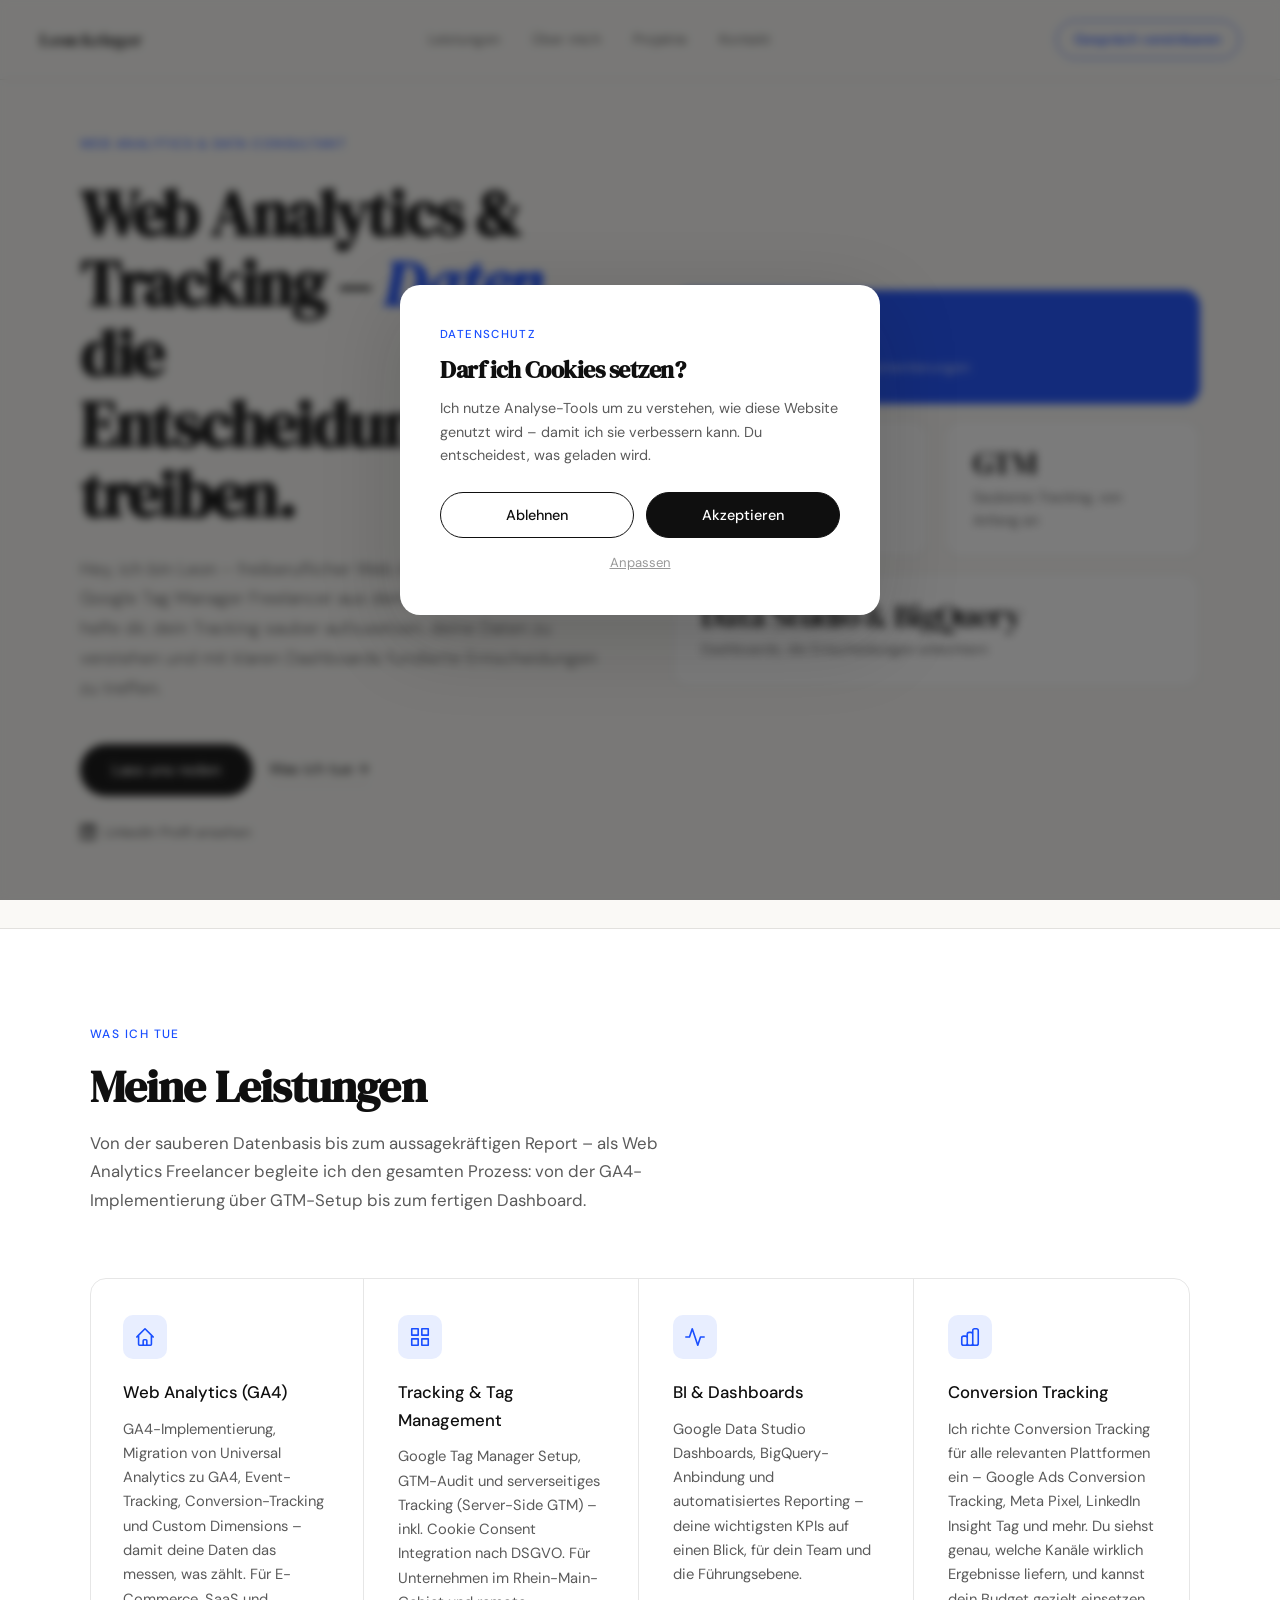
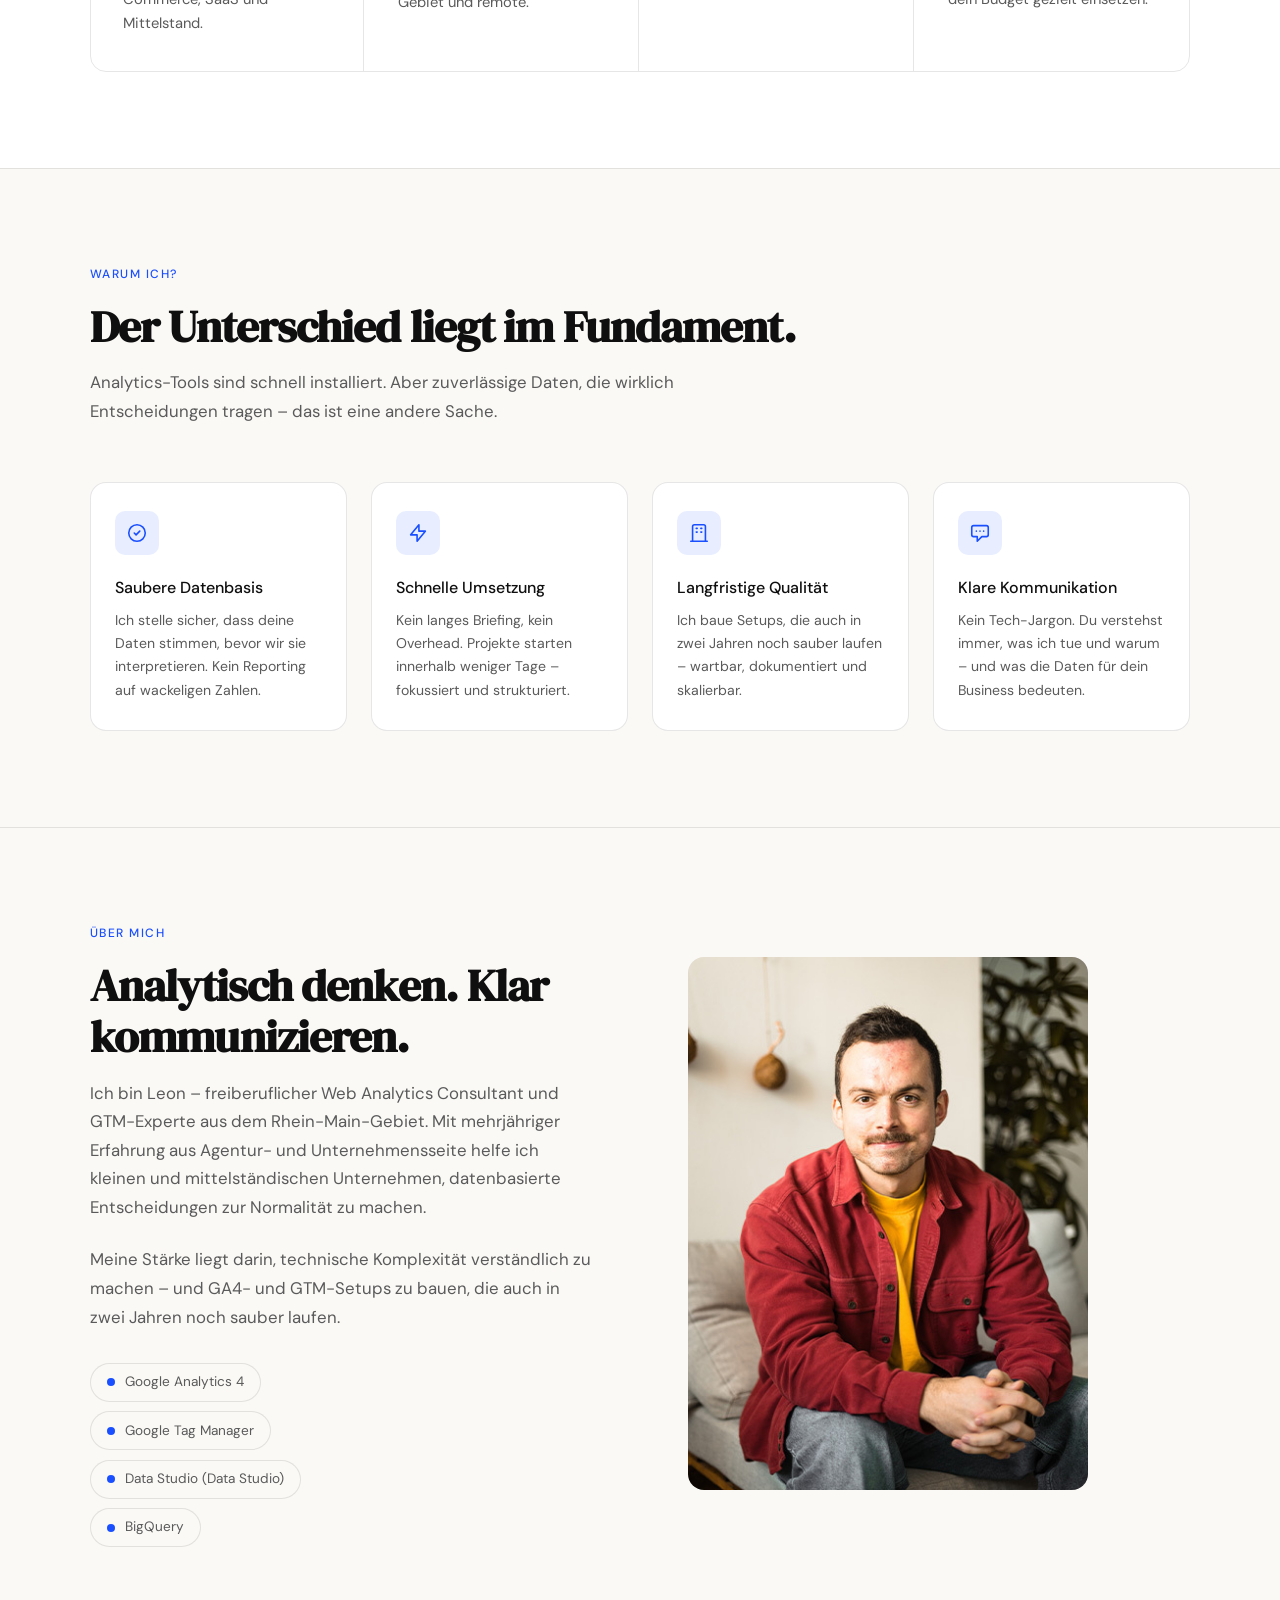
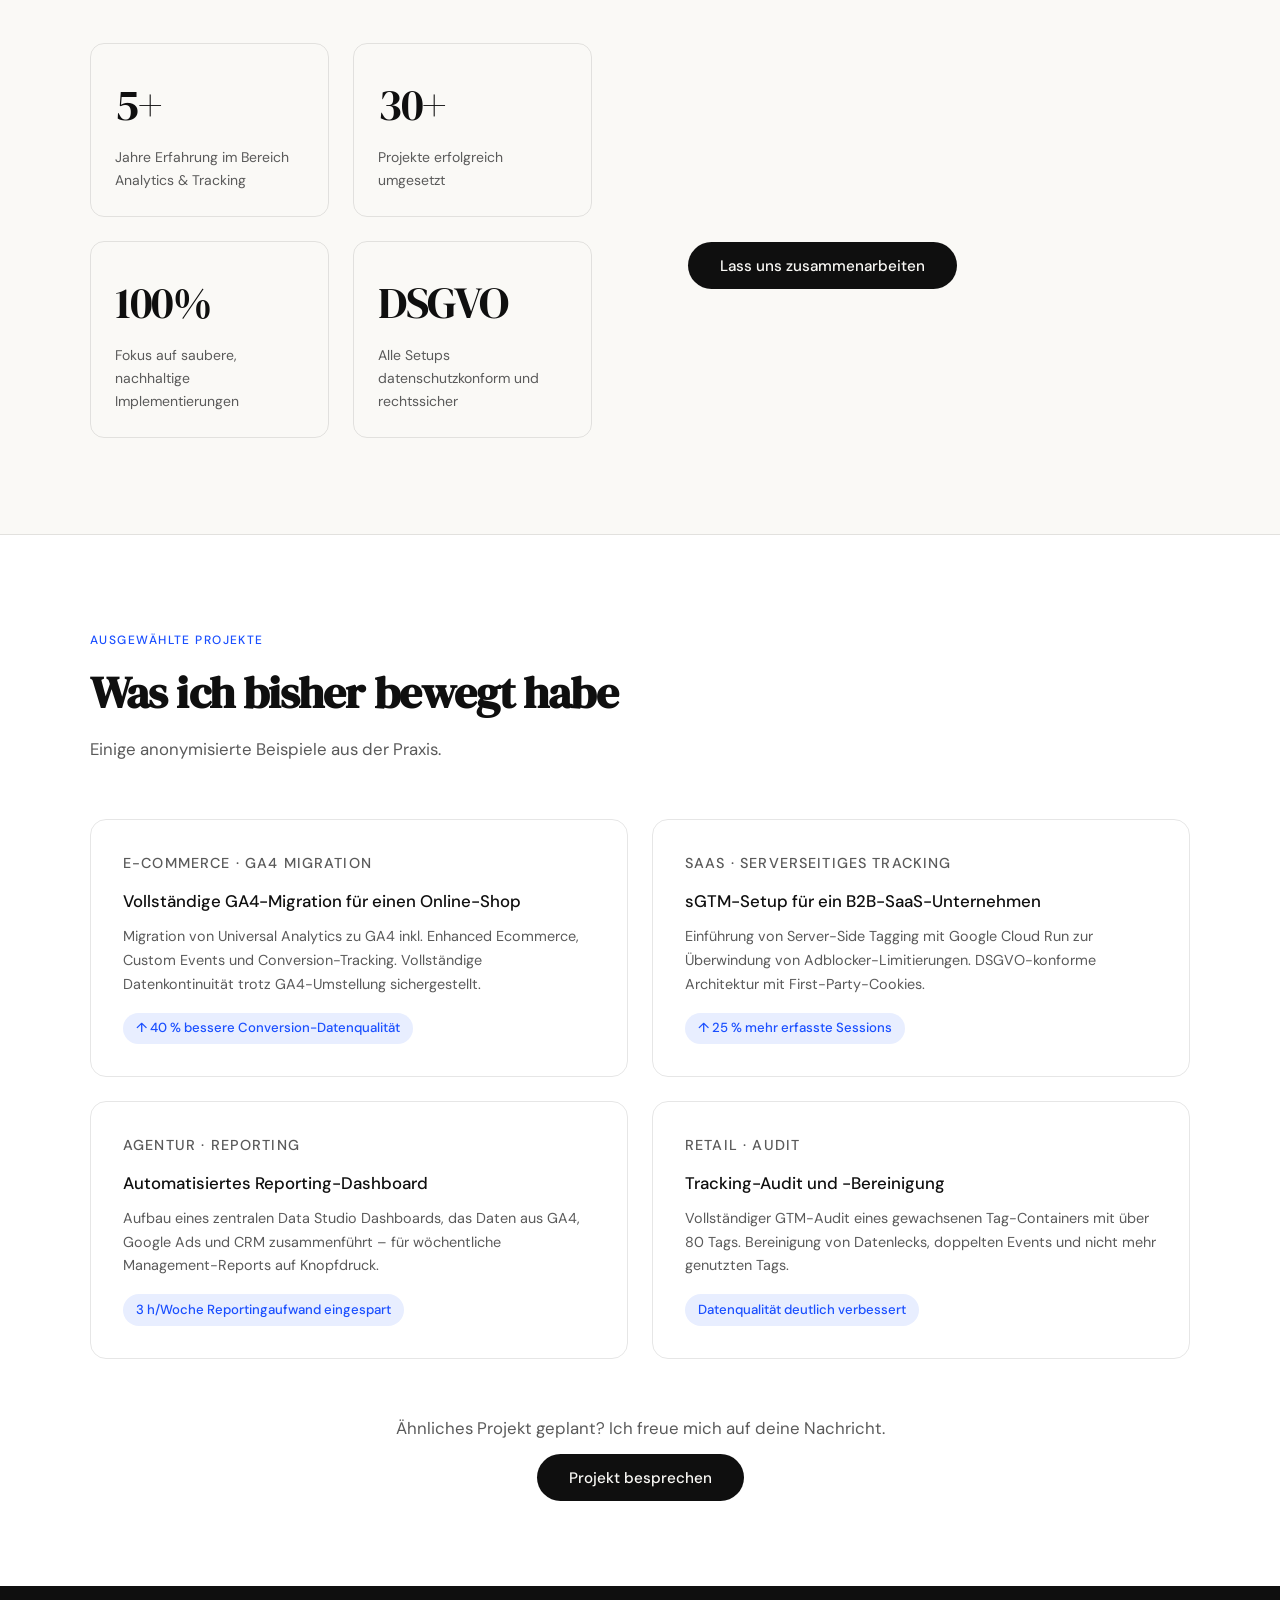
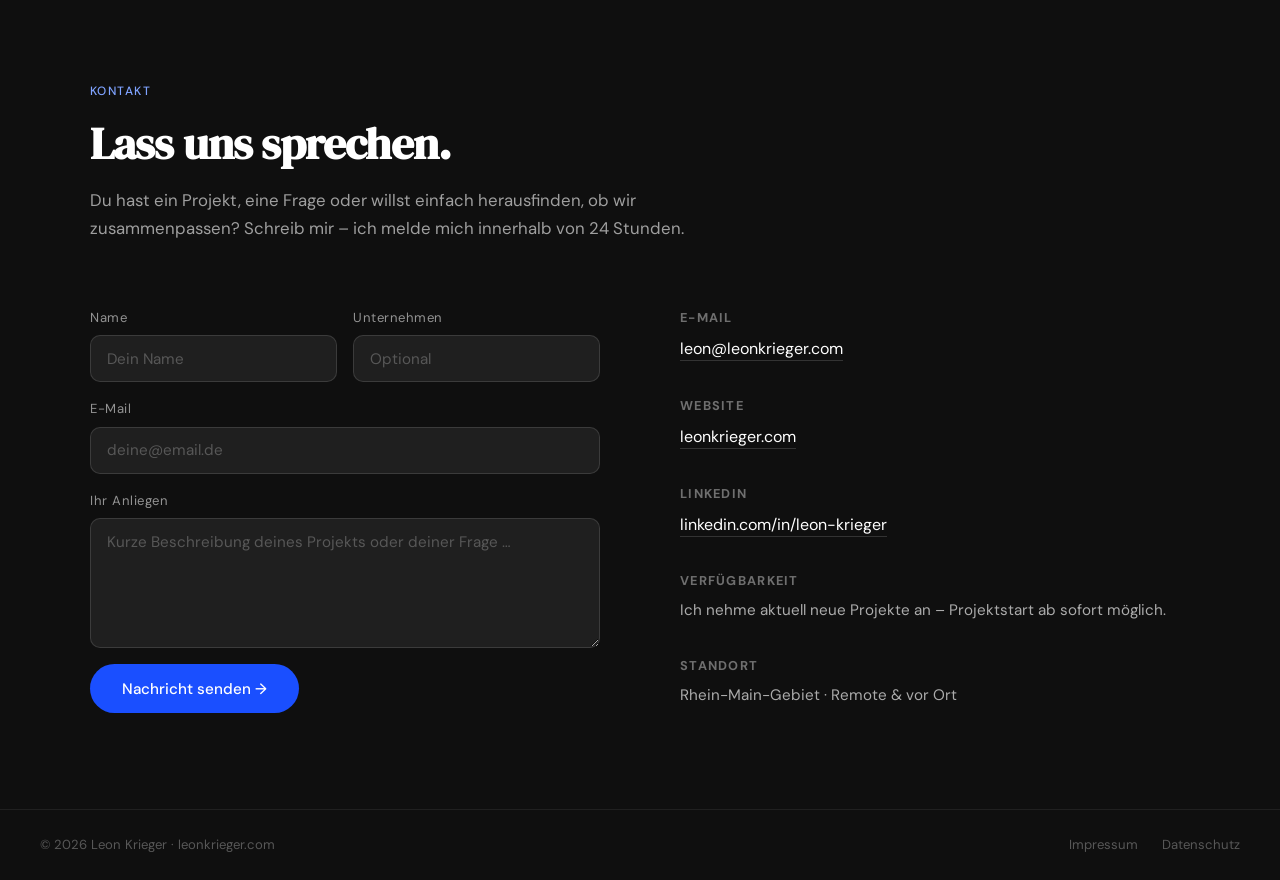
==== commit 12e5e98b: "Update index.html" ====
--- a/index.html
+++ b/index.html
@@ -763,7 +763,12 @@
         <span class="cert-badge"><span></span>BigQuery</span>
       </div>
     </div>
-    <div class="about-numbers">
+    <div style="margin-bottom:1.5rem;">
+        <img src="morefire-leon_krieger.jpg" alt="Leon Krieger – Web Analytics Berater aus dem Rhein-Main-Gebiet"
+          width="400"
+          style="width:100%;max-width:400px;border-radius:16px;display:block;object-fit:cover;aspect-ratio:3/4;">
+      </div>
+      <div class="about-numbers">
       <div class="about-stat">
         <div class="big">5+</div>
         <p>Jahre Erfahrung im Bereich Analytics &amp; Tracking</p>
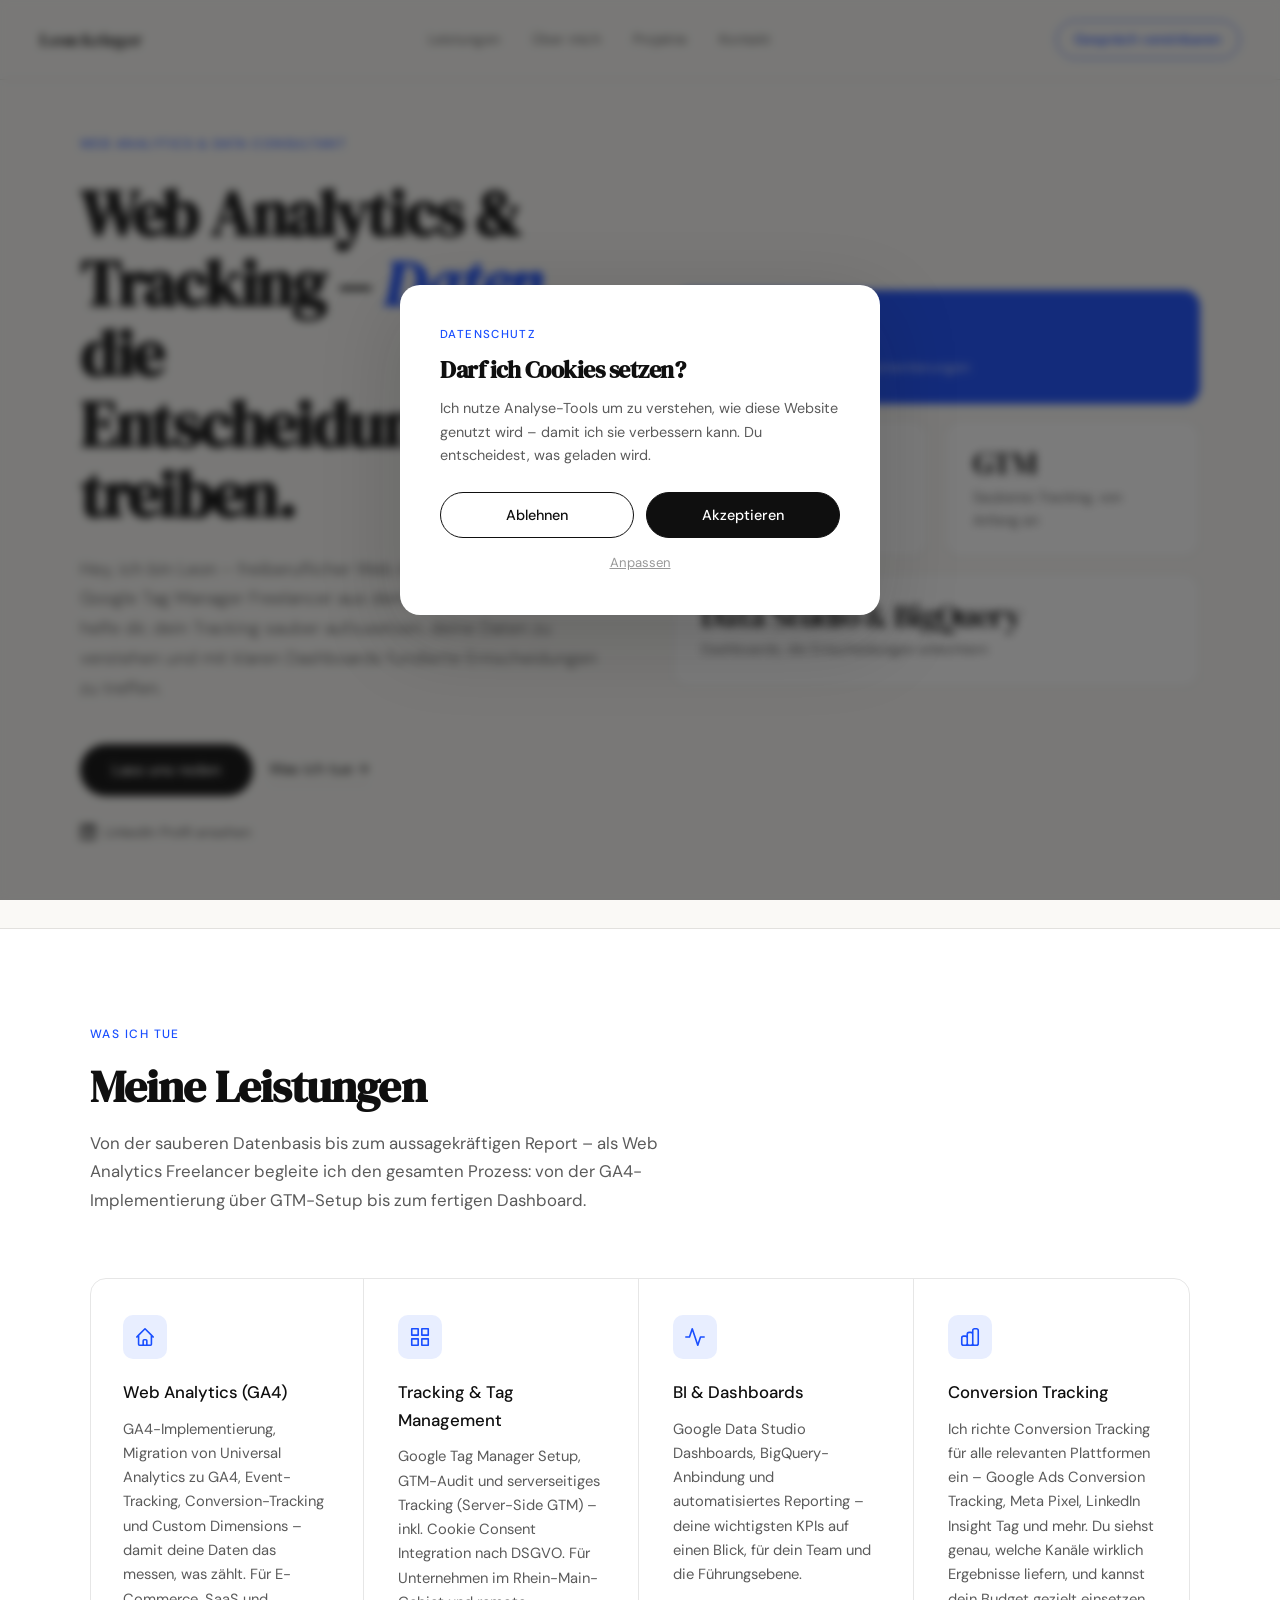
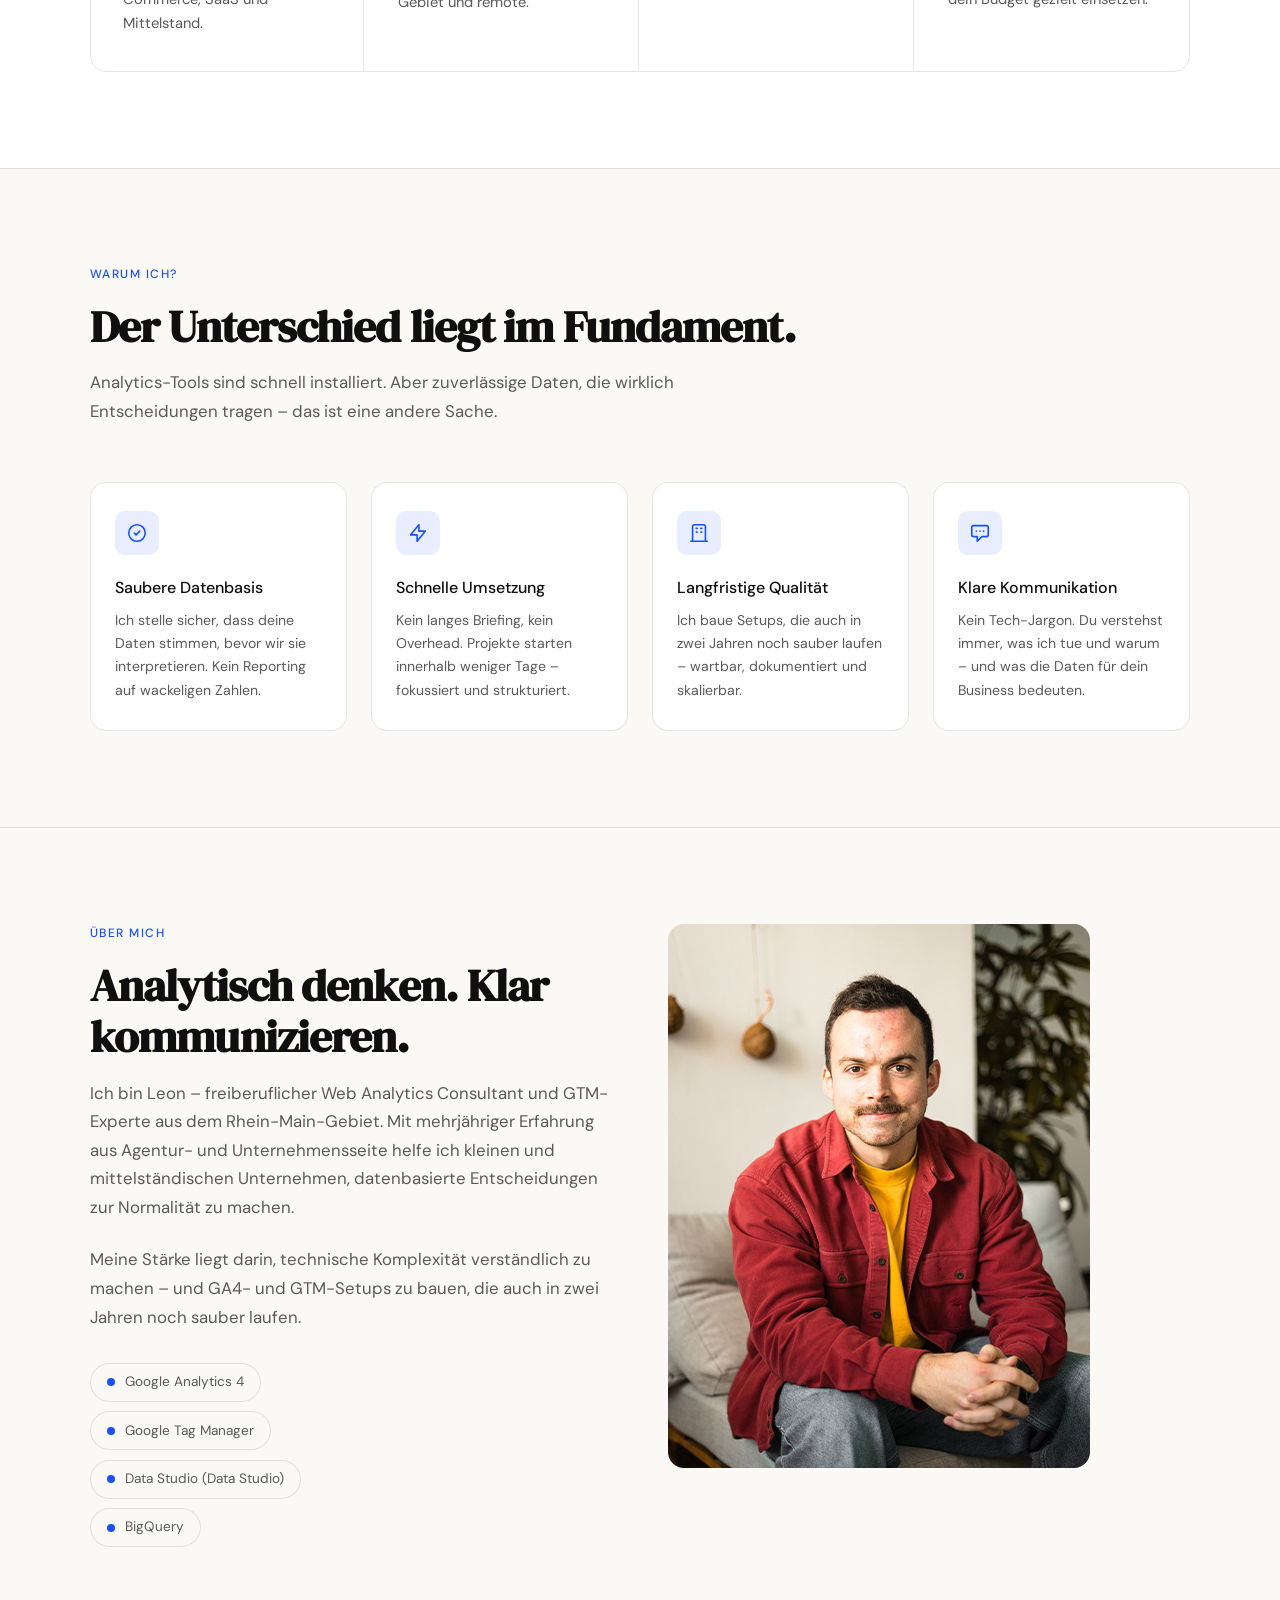
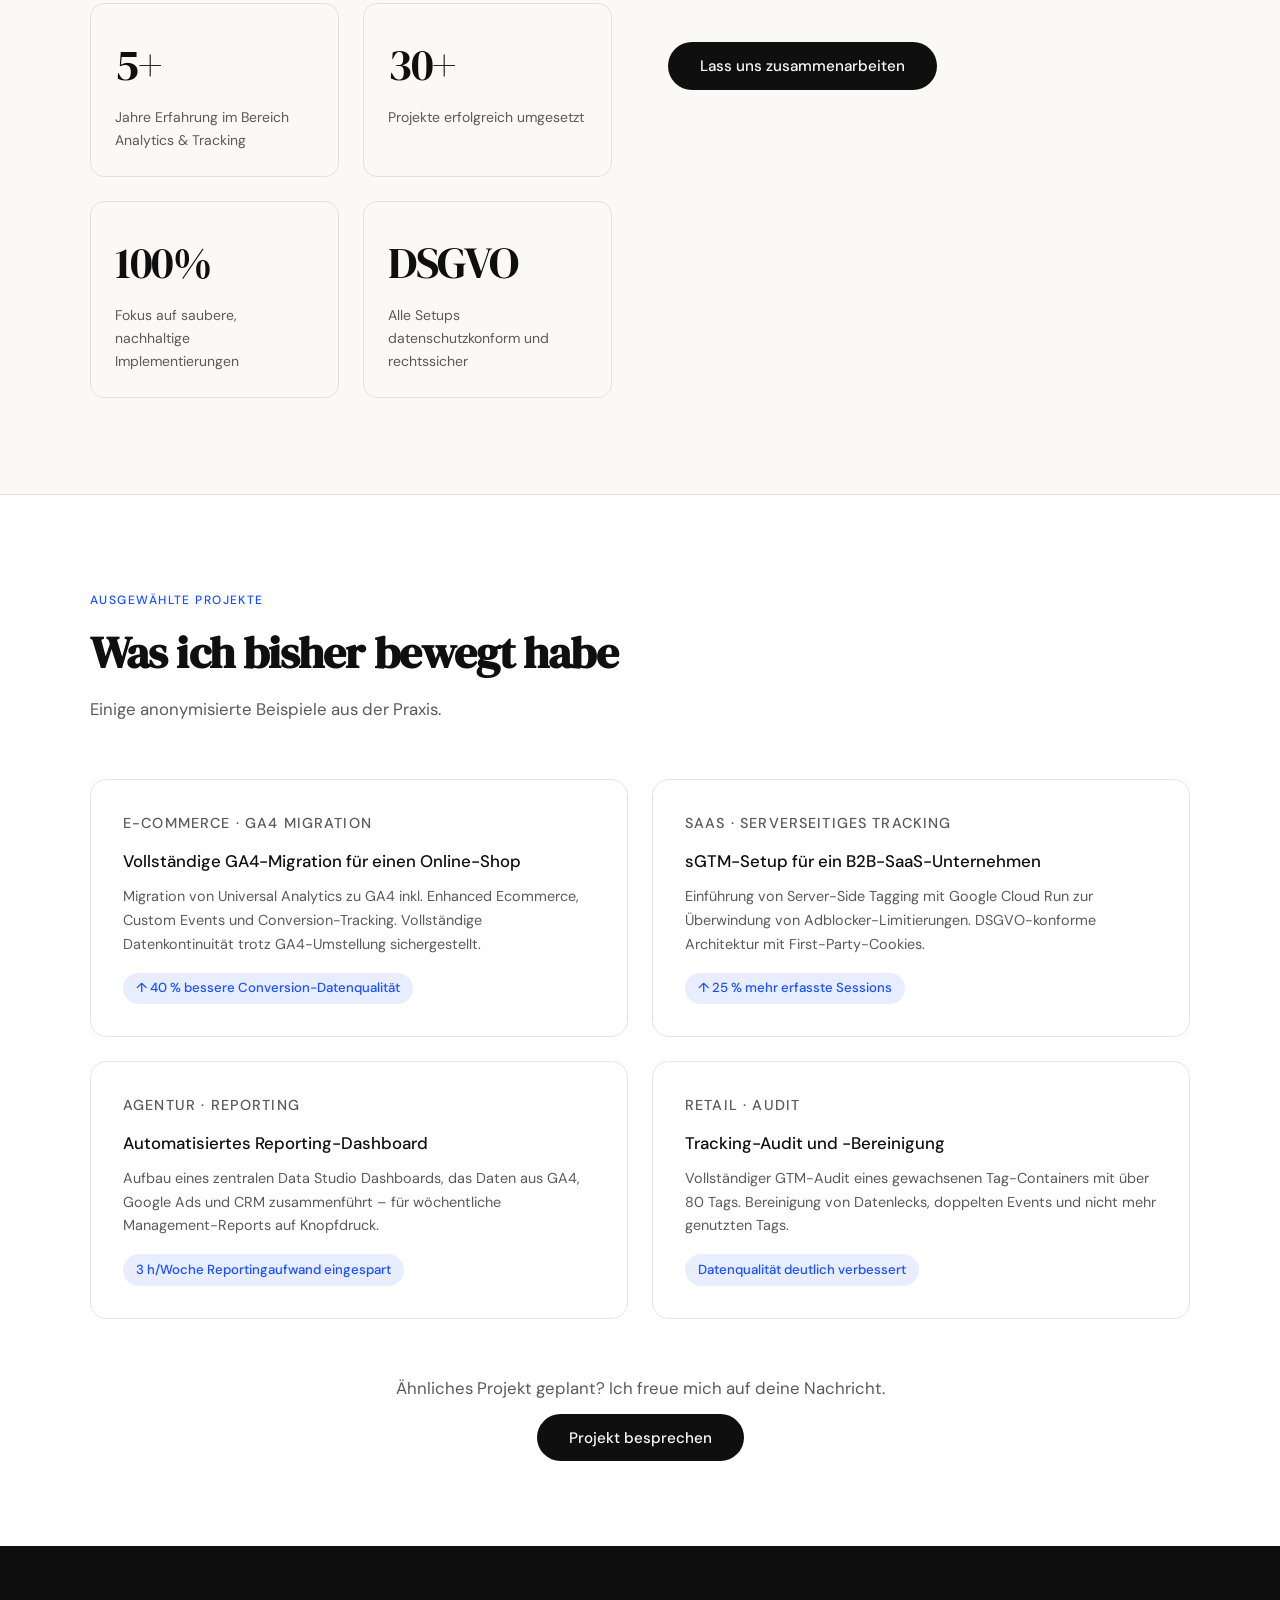
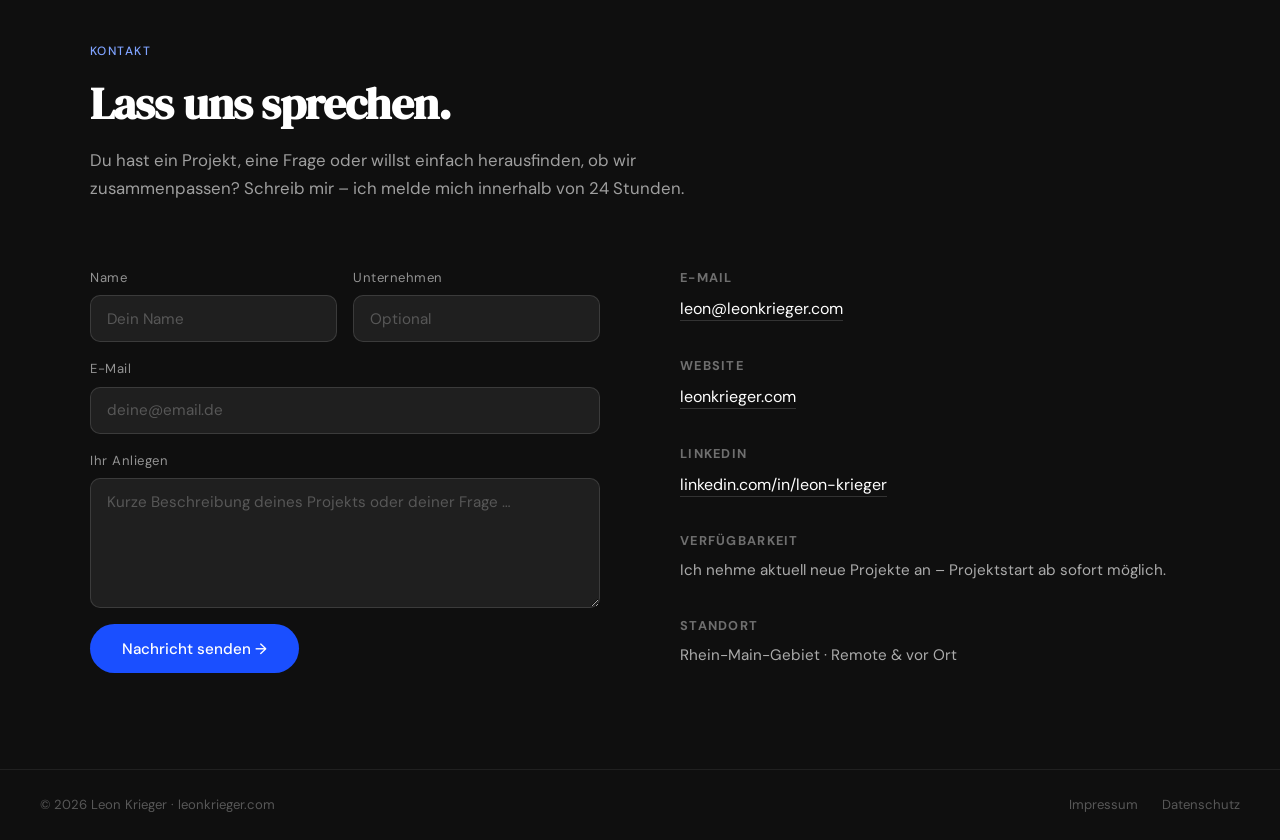
==== commit cbeefb8f: "Update index.html" ====
--- a/index.html
+++ b/index.html
@@ -238,7 +238,7 @@
   /* ÜBER MICH */
   #ueber-inner {
     display: grid; grid-template-columns: 1fr 1fr;
-    gap: 6rem; align-items: center;
+    gap: 3.5rem; align-items: start;
     max-width: 1100px; margin: 0 auto;
   }
   #ueber-inner .section-sub { max-width: 48ch; margin-bottom: 1.5rem; }
@@ -346,7 +346,8 @@
     .service-item { border-right: none; border-bottom: 1px solid var(--border); padding: 1.75rem 1.5rem; }
     .service-item:last-child { border-bottom: none; }
     section { padding: 4rem 1.5rem; }
-    #ueber-inner { grid-template-columns: 1fr; gap: 3rem; }
+    #ueber-inner { grid-template-columns: 1fr; gap: 2rem; }
+    #ueber-inner img { max-width: 100%; }
     .contact-grid { grid-template-columns: 1fr; gap: 3rem; }
     .form-row { grid-template-columns: 1fr; }
     .projects-grid { grid-template-columns: 1fr; }
@@ -364,6 +365,7 @@
     .section-heading { font-size: 1.75rem; }
     .why-grid { grid-template-columns: 1fr; }
     .about-numbers { grid-template-columns: 1fr 1fr; }
+    #ueber-inner img { max-width: 100%; border-radius: 12px; }
     nav { padding: 1rem 1.25rem; }
     .nav-cta { display: none; }
     .projects-grid { grid-template-columns: 1fr; }
@@ -765,8 +767,8 @@
     </div>
     <div style="margin-bottom:1.5rem;">
         <img src="morefire-leon_krieger.jpg" alt="Leon Krieger – Web Analytics Berater aus dem Rhein-Main-Gebiet"
-          width="400"
-          style="width:100%;max-width:400px;border-radius:16px;display:block;object-fit:cover;aspect-ratio:3/4;">
+          width="422" height="544"
+          style="width:100%;max-width:422px;height:auto;border-radius:16px;display:block;">
       </div>
       <div class="about-numbers">
       <div class="about-stat">
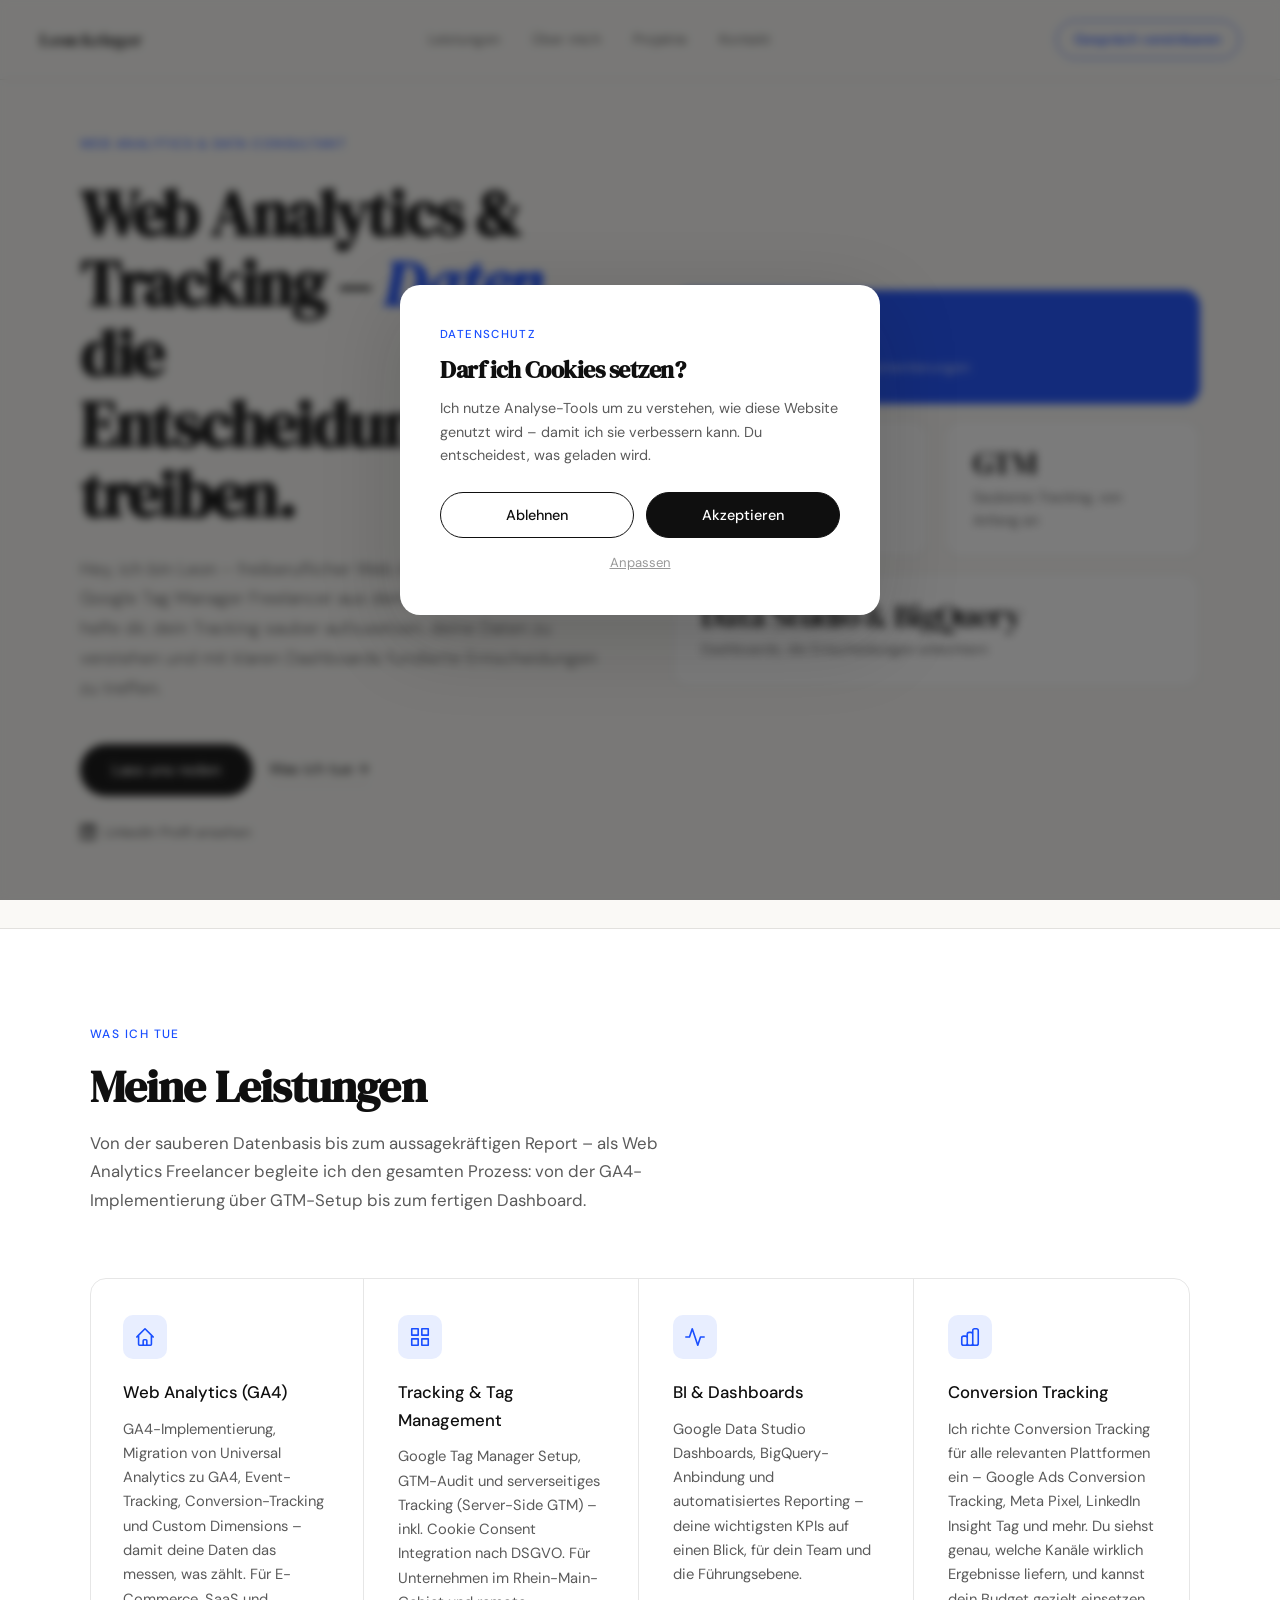
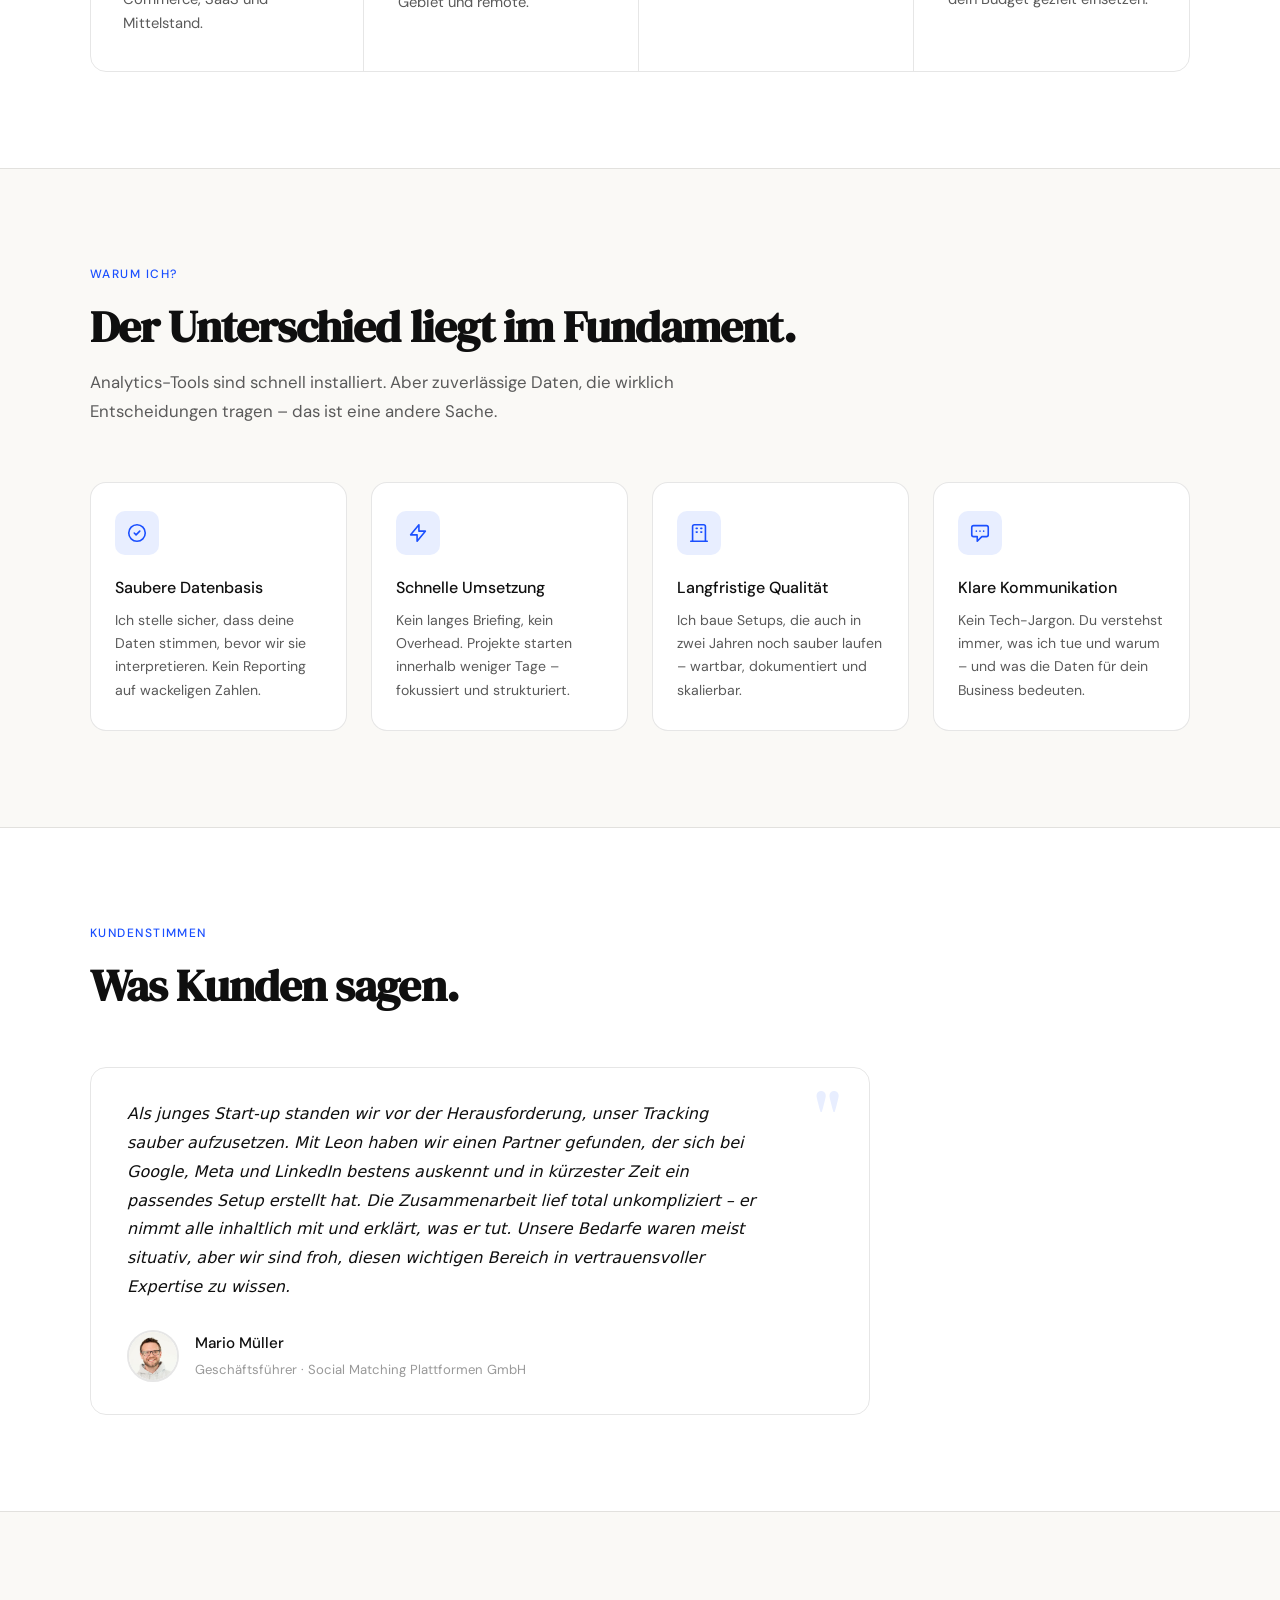
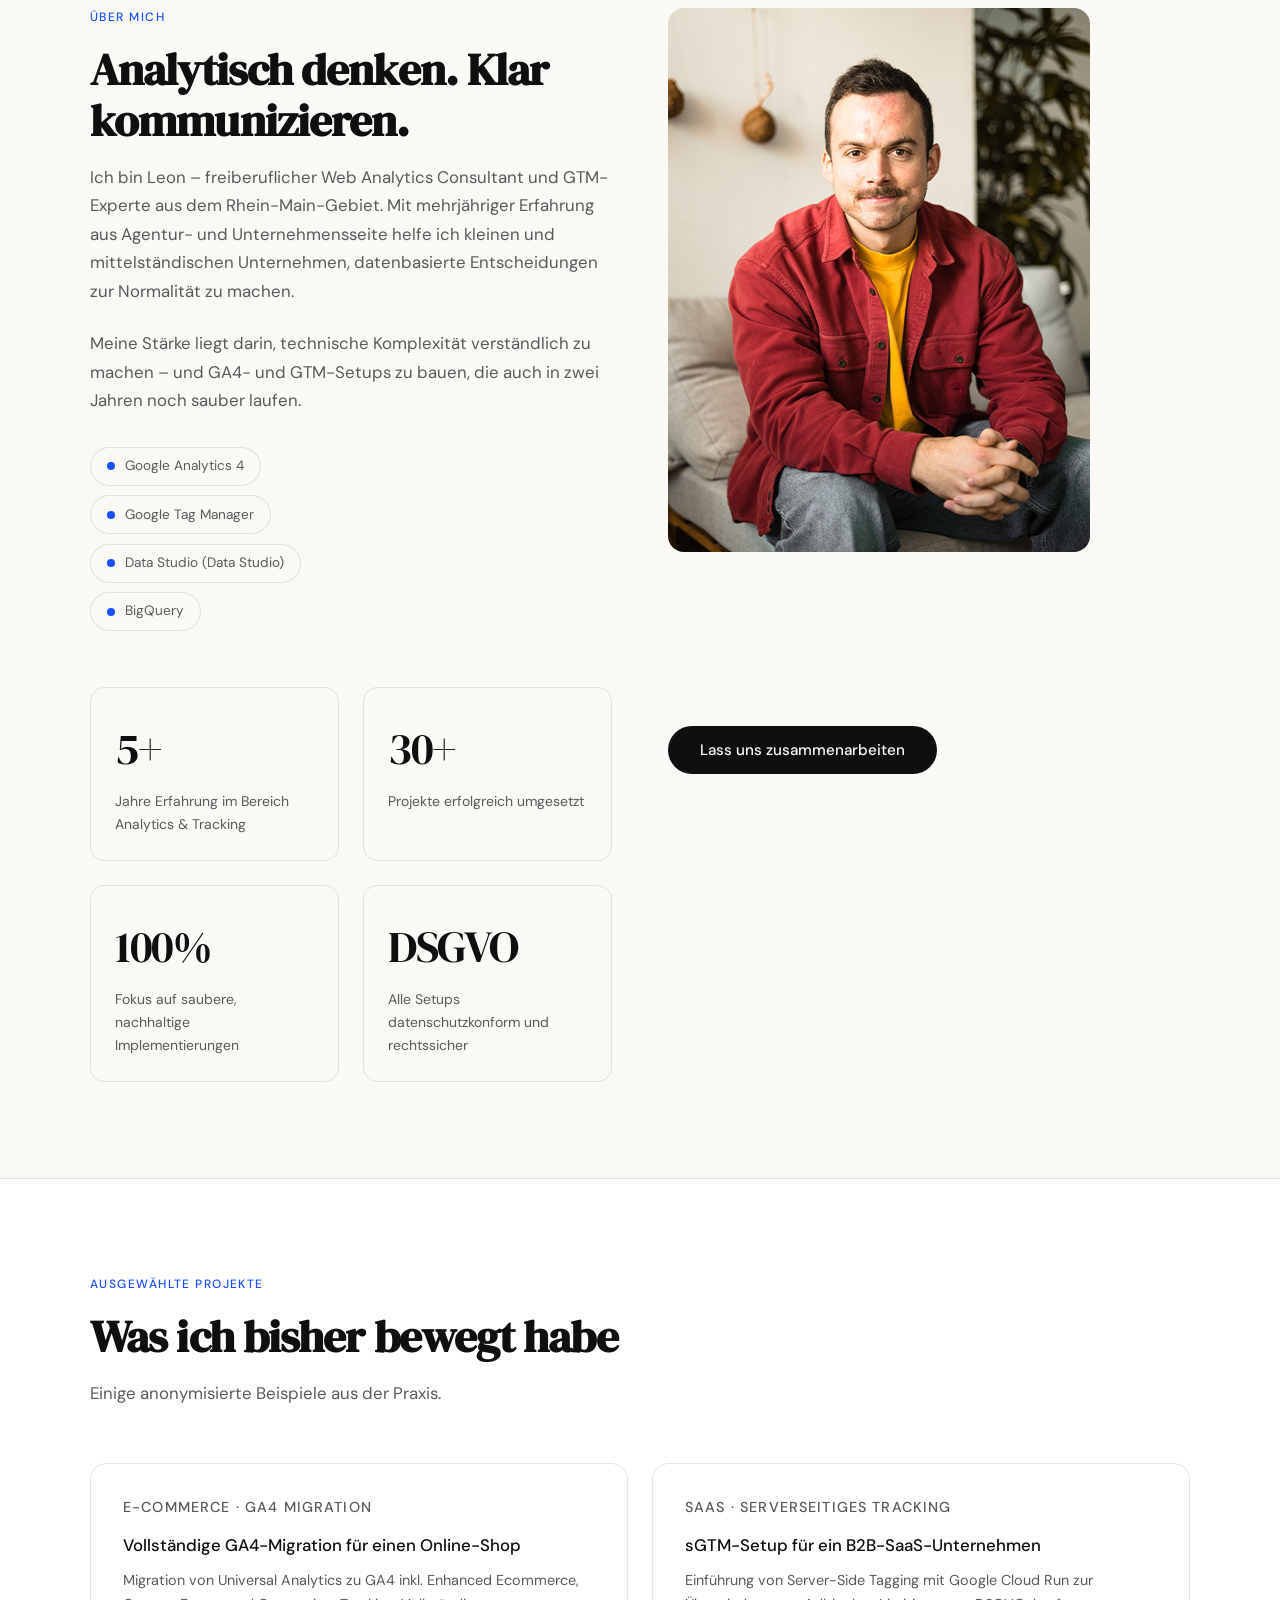
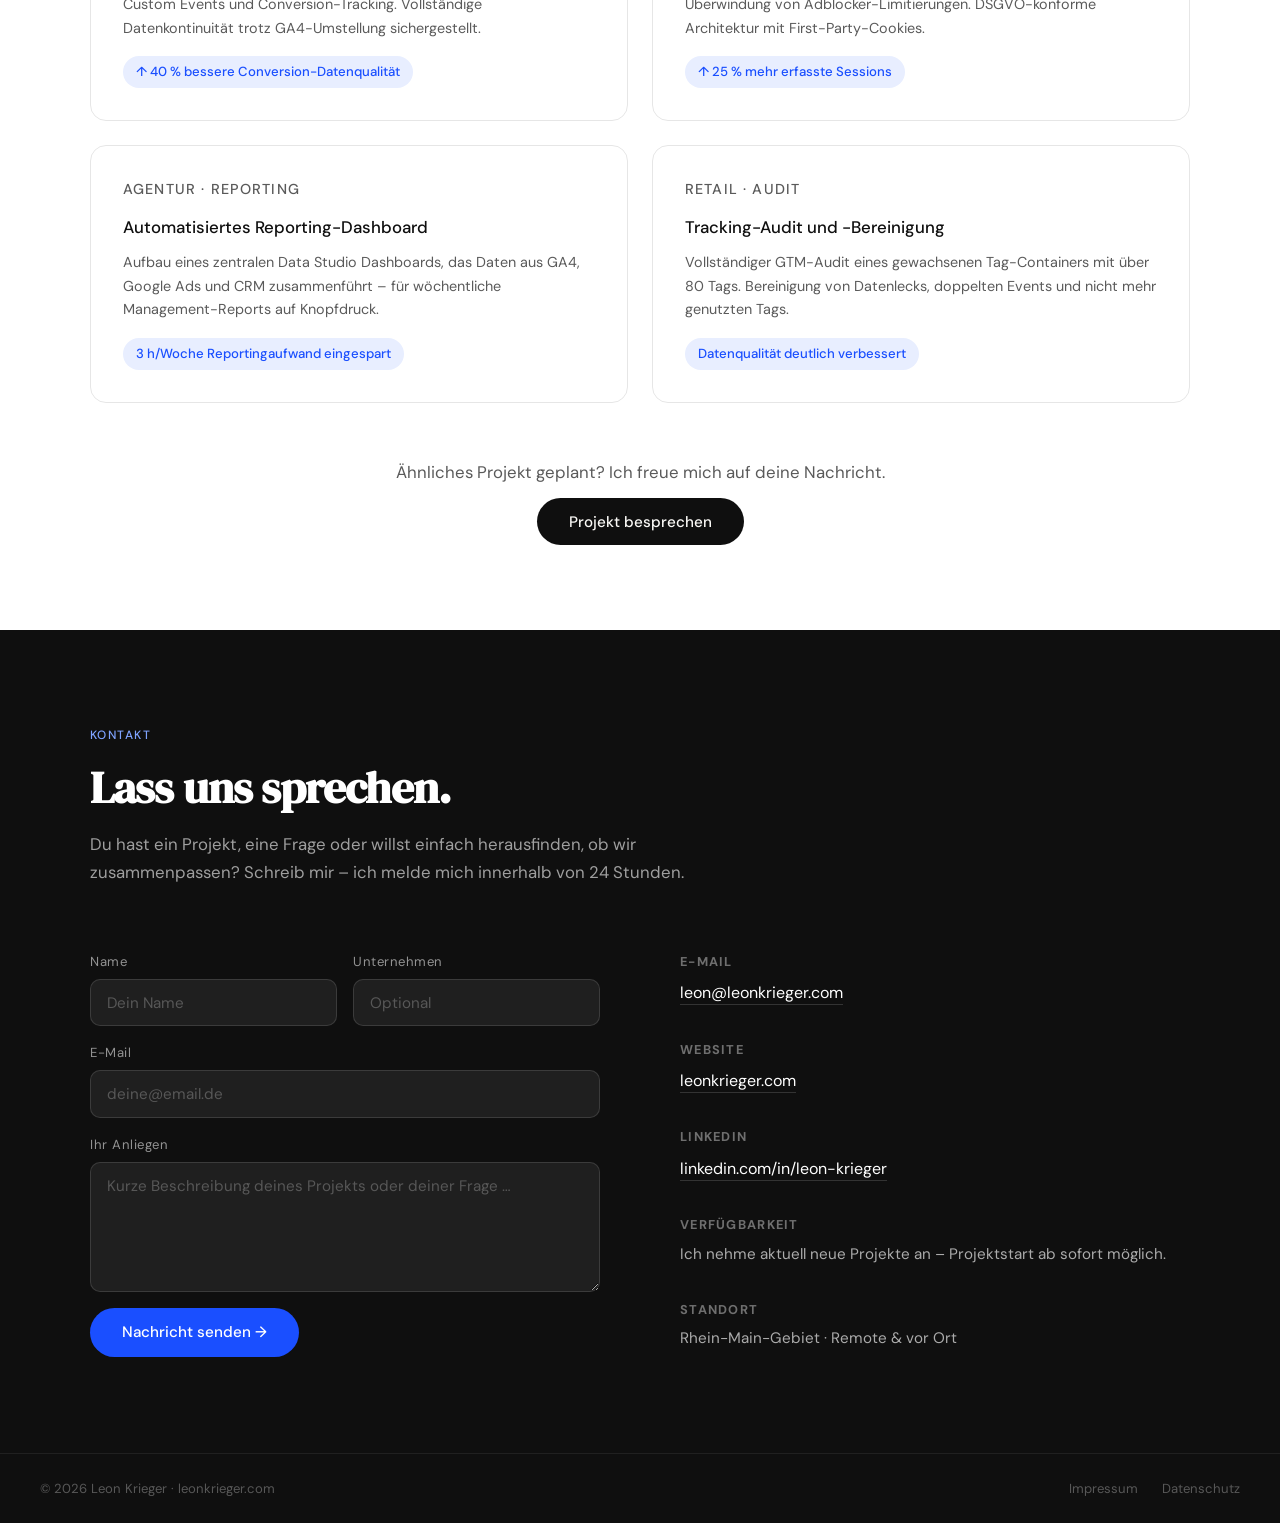
==== commit ca2741b5: "Update index.html" ====
--- a/index.html
+++ b/index.html
@@ -192,6 +192,30 @@
   .section-sub { font-size: 1.05rem; color: var(--ink-soft); max-width: 52ch; line-height: 1.7; }
   .divider { border: none; border-top: 1px solid var(--border); margin: 0; }
 
+  /* TESTIMONIALS */
+  #testimonials { background: #fff; }
+  .testimonial-grid { display: grid; grid-template-columns: 1fr; gap: 1.5rem; margin-top: 3.5rem; max-width: 780px; }
+  .testimonial-card {
+    border: 1px solid var(--border); border-radius: 16px;
+    padding: 2rem 2.25rem; position: relative;
+  }
+  .testimonial-quote {
+    font-family: var(--serif); font-size: 4rem; line-height: 1;
+    color: var(--accent-light); position: absolute; top: 1rem; right: 1.75rem;
+  }
+  .testimonial-text {
+    font-size: 1rem; color: var(--ink); line-height: 1.8;
+    margin-bottom: 1.75rem; font-style: italic; max-width: 62ch;
+  }
+  .testimonial-author { display: flex; align-items: center; gap: 1rem; }
+  .testimonial-avatar {
+    width: 52px; height: 52px; border-radius: 50%;
+    overflow: hidden; flex-shrink: 0; border: 2px solid var(--border);
+  }
+  .testimonial-avatar img { width: 100%; height: 100%; object-fit: cover; object-position: top; }
+  .testimonial-name { font-size: 0.95rem; font-weight: 500; color: var(--ink); }
+  .testimonial-role { font-size: 0.82rem; color: var(--ink-faint); margin-top: 0.15rem; }
+
   /* WARUM ICH */
   .why-grid {
     display: grid; grid-template-columns: repeat(4, 1fr); gap: 1.5rem; margin-top: 3.5rem;
@@ -746,6 +770,35 @@
 
 <hr class="divider">
 
+<!-- TESTIMONIALS -->
+<section id="testimonials">
+  <div class="section-inner">
+    <div class="fade-in">
+      <p class="section-tag">Kundenstimmen</p>
+      <h2 class="section-heading">Was Kunden sagen.</h2>
+    </div>
+    <div class="testimonial-grid fade-in">
+      <div class="testimonial-card">
+        <div class="testimonial-quote">"</div>
+        <p class="testimonial-text">
+          Als junges Start-up standen wir vor der Herausforderung, unser Tracking sauber aufzusetzen. Mit Leon haben wir einen Partner gefunden, der sich bei Google, Meta und LinkedIn bestens auskennt und in kürzester Zeit ein passendes Setup erstellt hat. Die Zusammenarbeit lief total unkompliziert – er nimmt alle inhaltlich mit und erklärt, was er tut. Unsere Bedarfe waren meist situativ, aber wir sind froh, diesen wichtigen Bereich in vertrauensvoller Expertise zu wissen.
+        </p>
+        <div class="testimonial-author">
+          <div class="testimonial-avatar">
+            <img src="1000351347small.jpg" alt="Mario Müller" width="52" height="52">
+          </div>
+          <div>
+            <div class="testimonial-name">Mario Müller</div>
+            <div class="testimonial-role">Geschäftsführer · Social Matching Plattformen GmbH</div>
+          </div>
+        </div>
+      </div>
+    </div>
+  </div>
+</section>
+
+<hr class="divider">
+
 <!-- ÜBER MICH -->
 <section id="ueber-section">
   <div id="ueber-inner" class="fade-in">
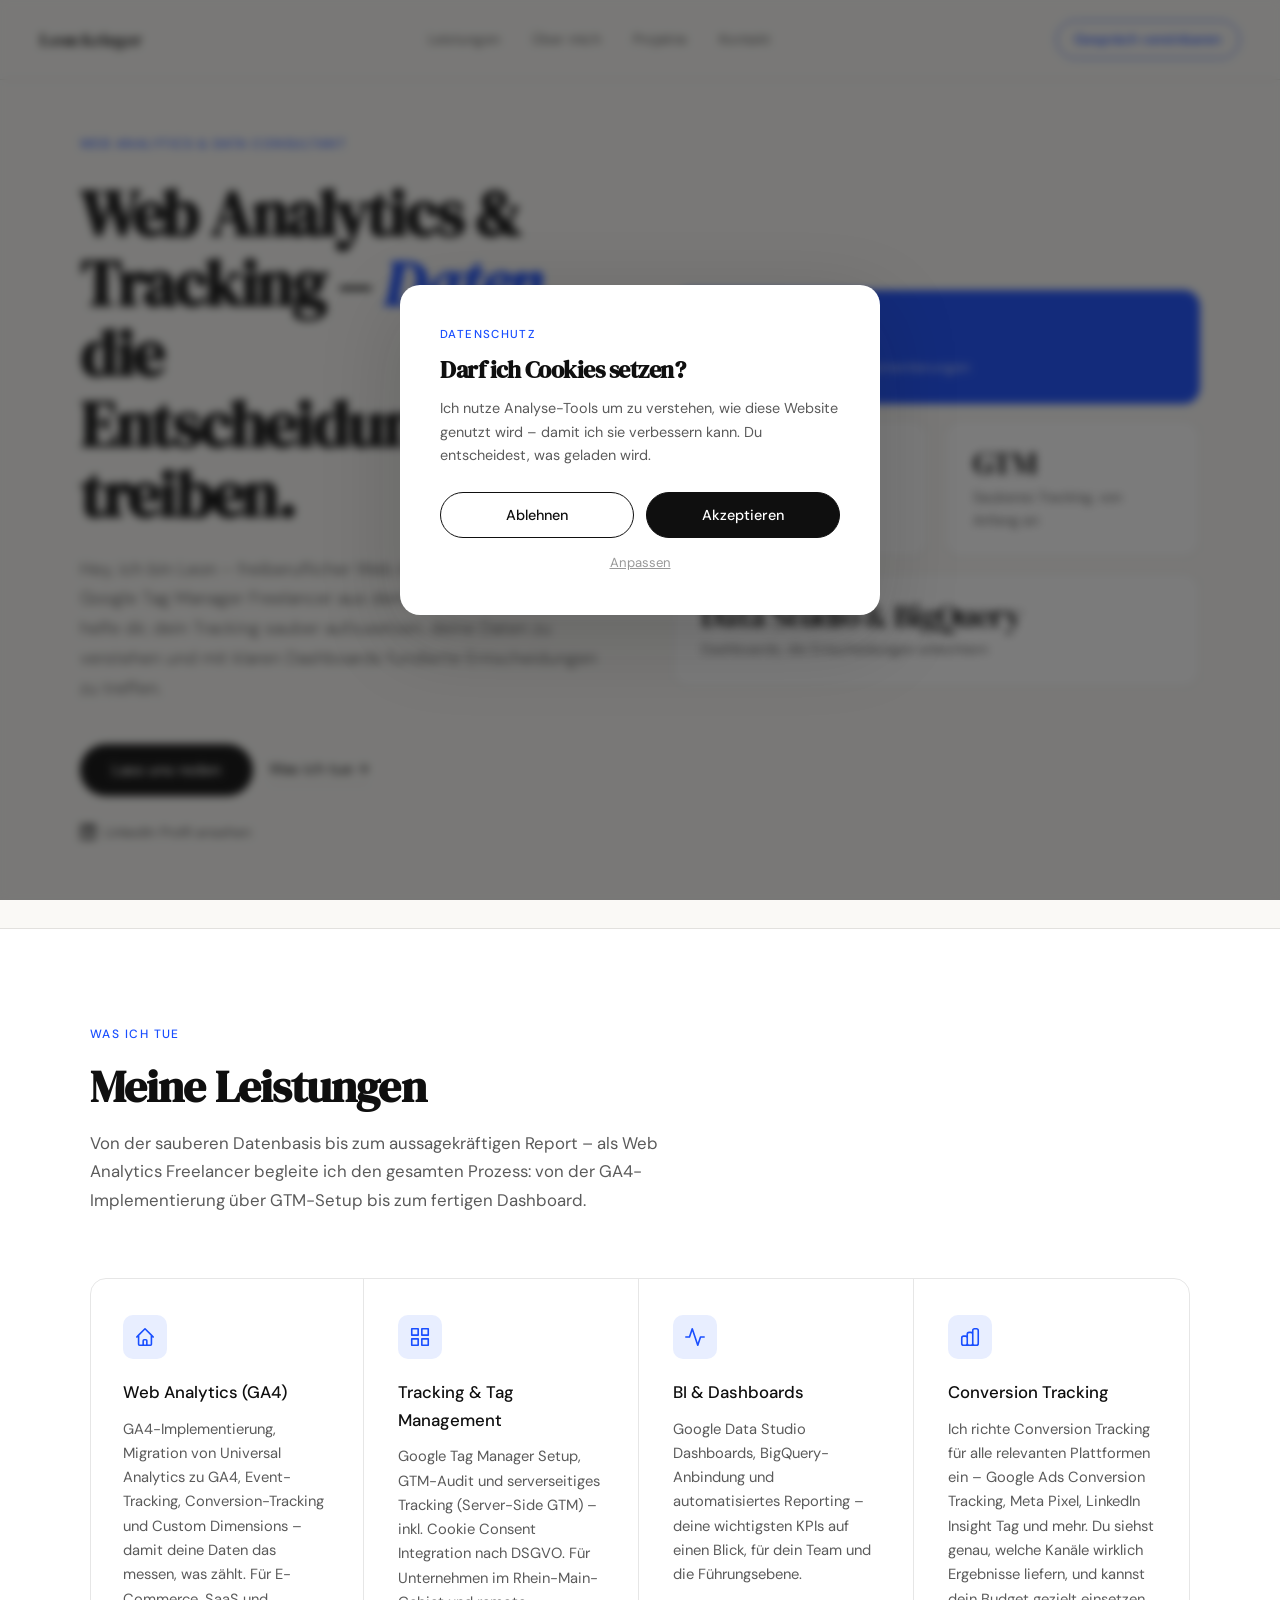
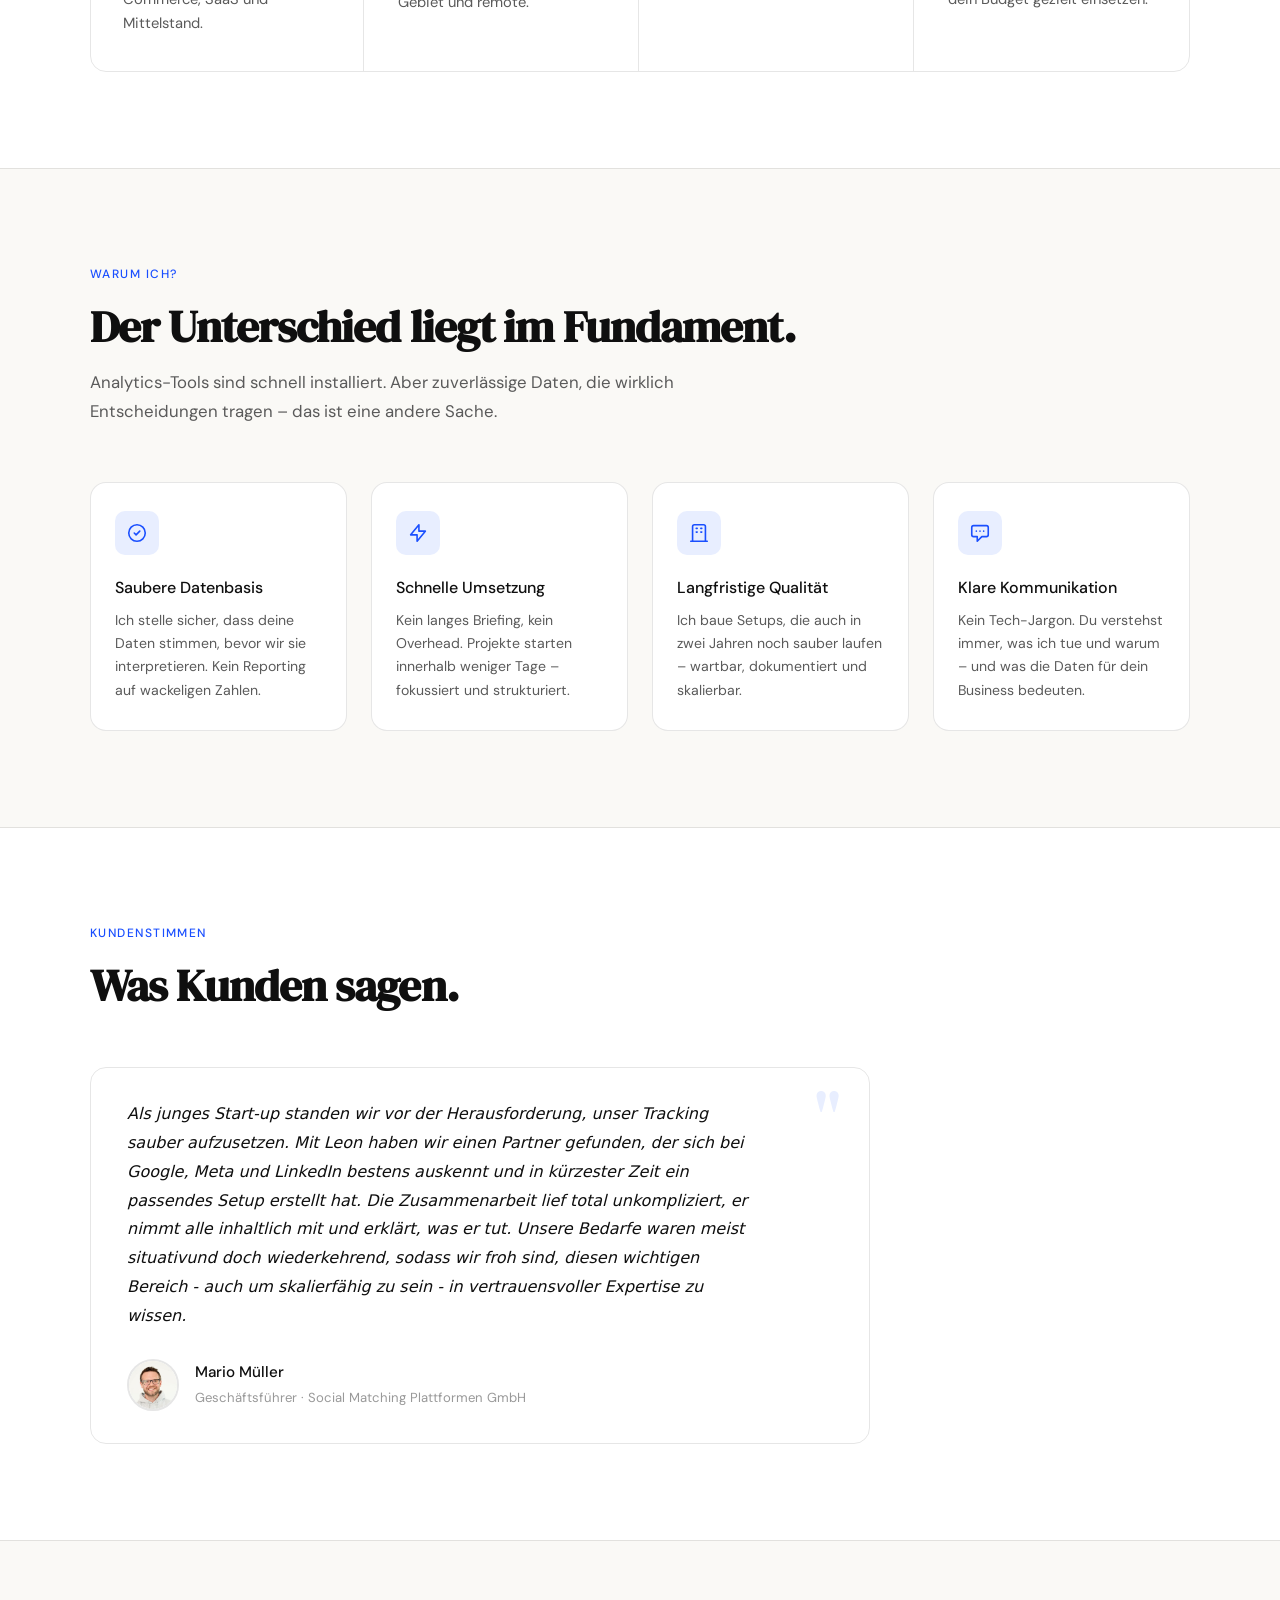
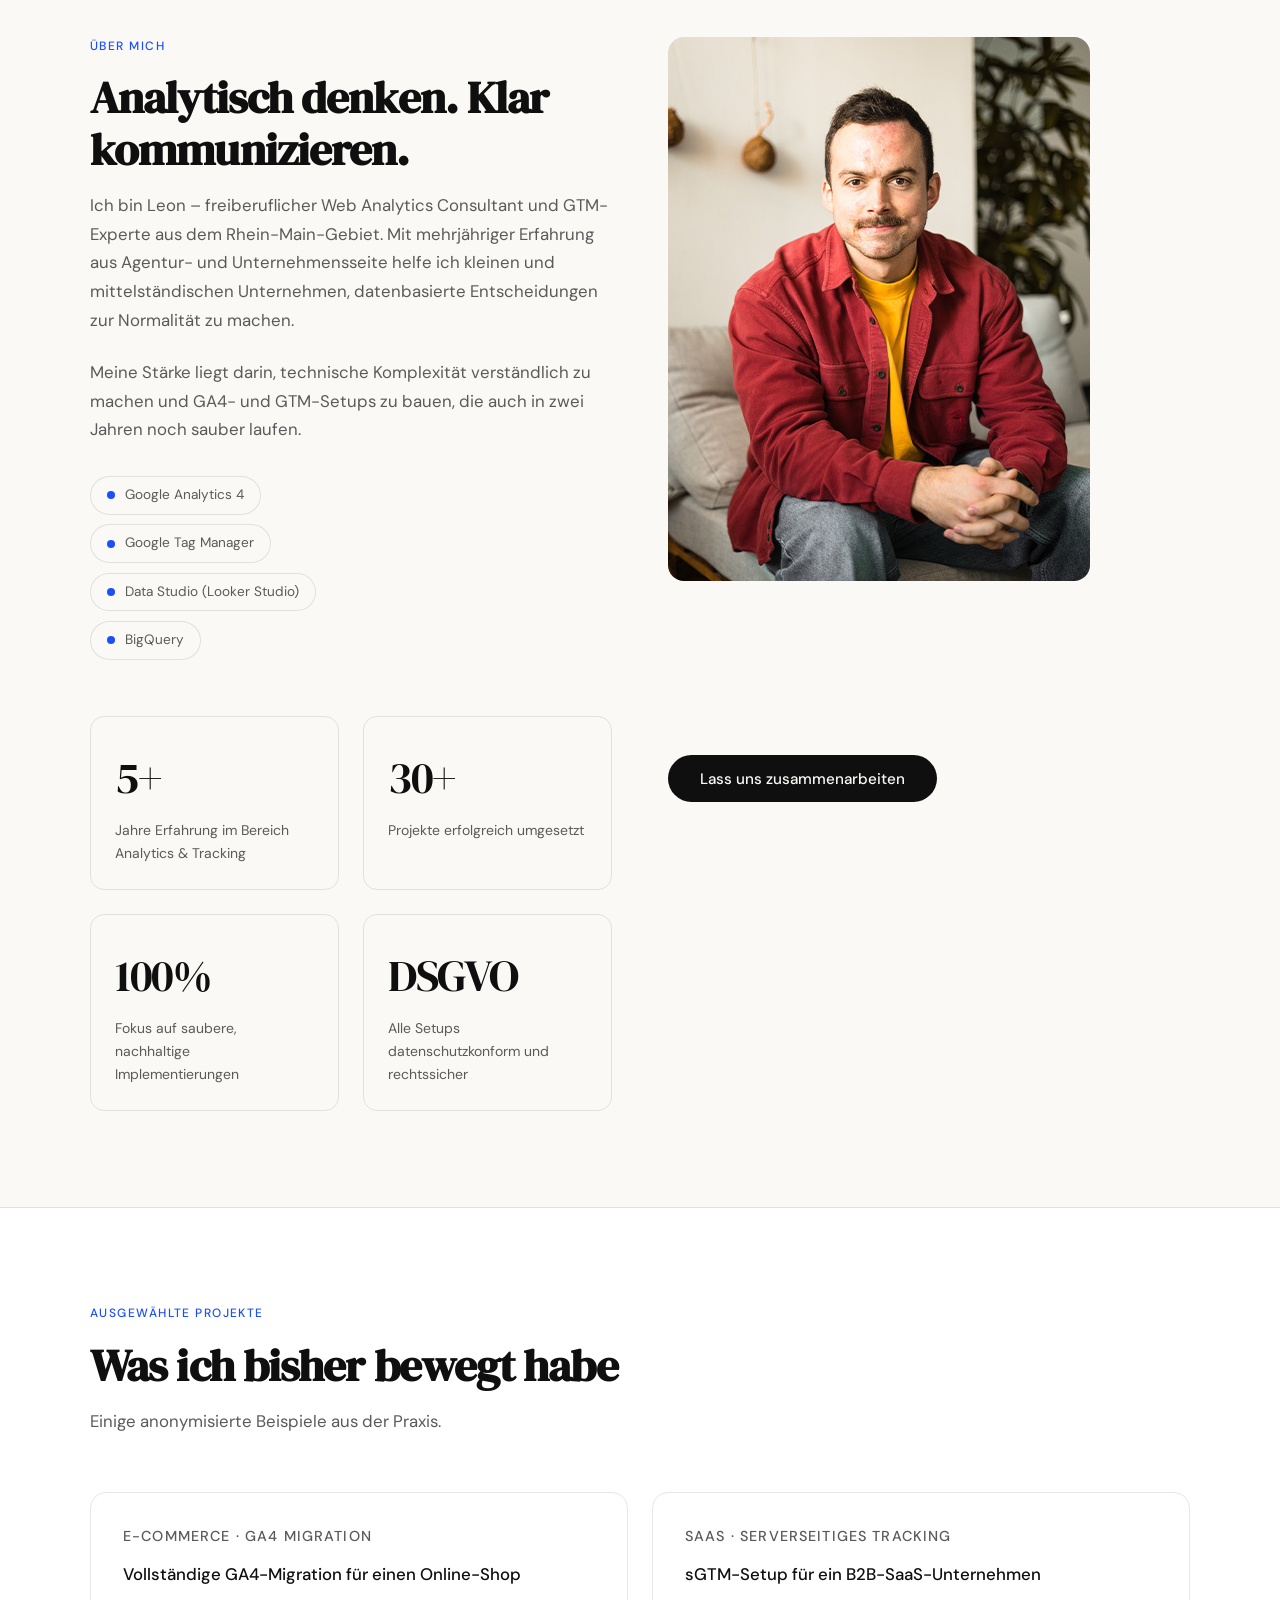
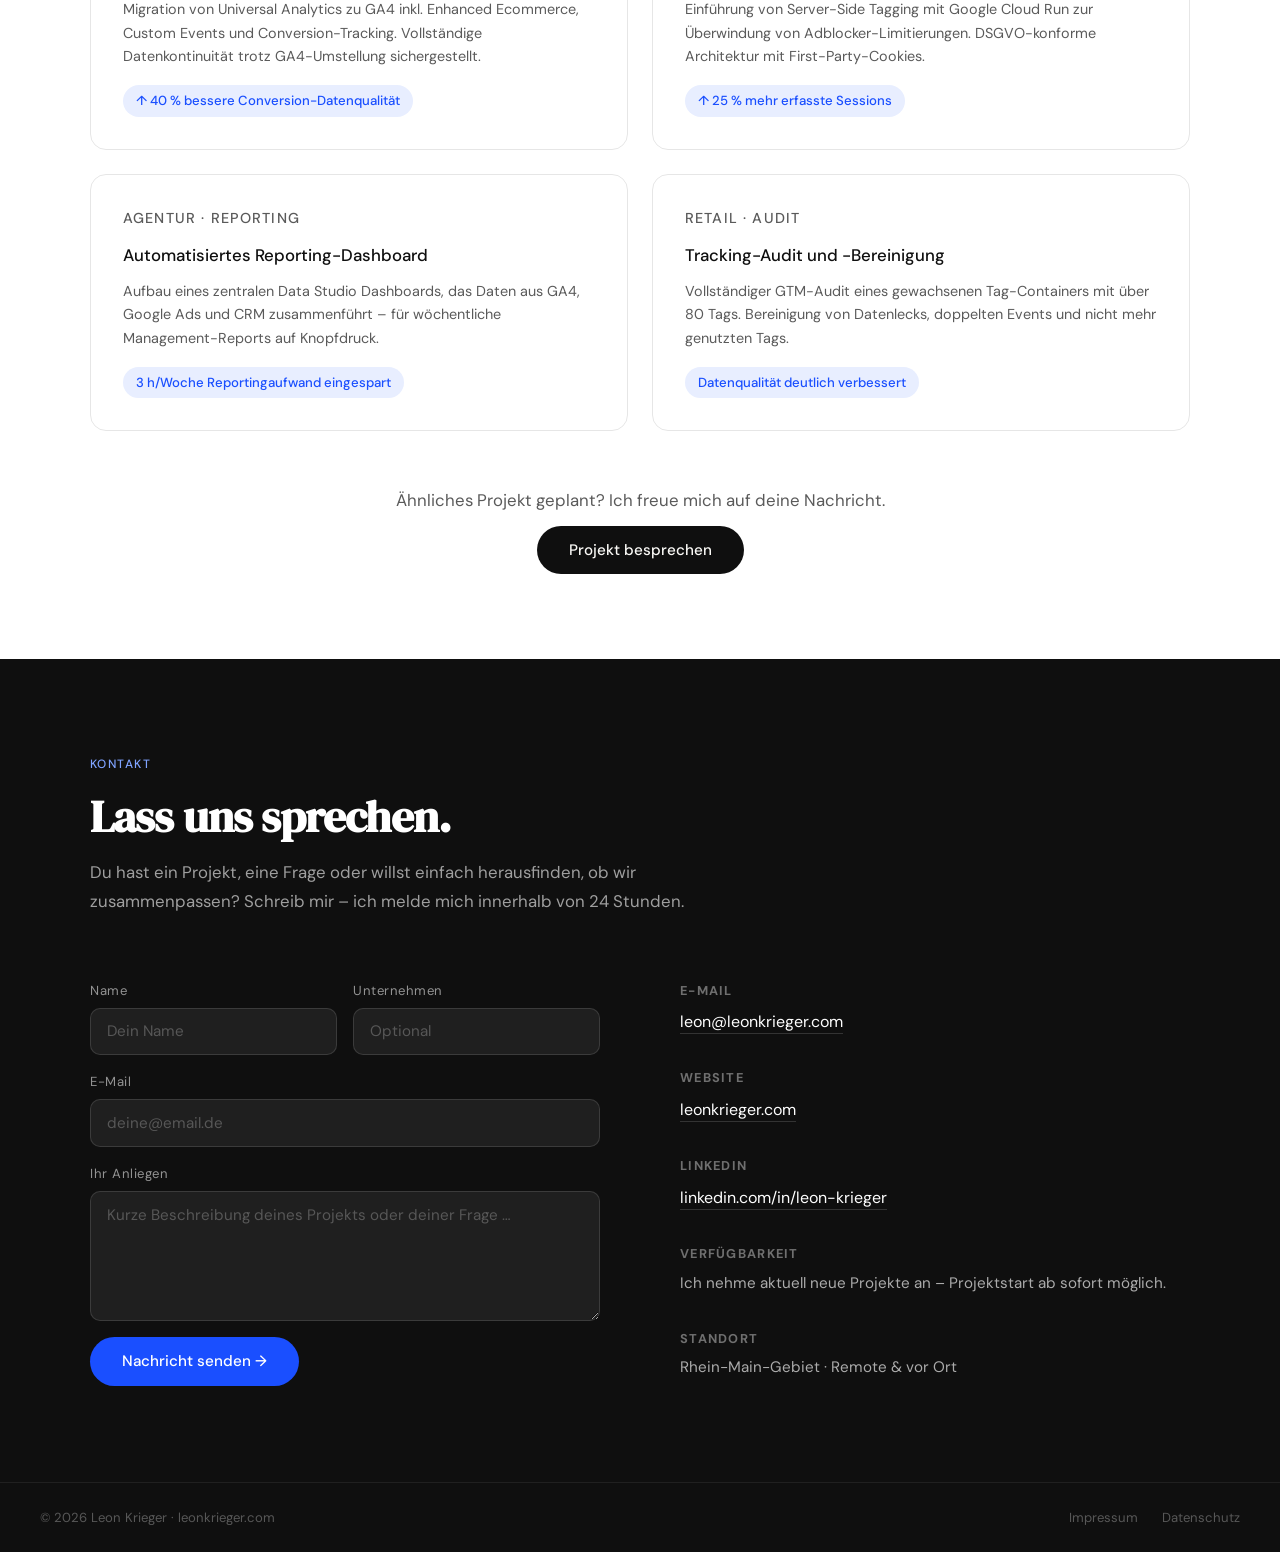
==== commit 0fc512e6: "Update index.html" ====
--- a/index.html
+++ b/index.html
@@ -781,7 +781,7 @@
       <div class="testimonial-card">
         <div class="testimonial-quote">"</div>
         <p class="testimonial-text">
-          Als junges Start-up standen wir vor der Herausforderung, unser Tracking sauber aufzusetzen. Mit Leon haben wir einen Partner gefunden, der sich bei Google, Meta und LinkedIn bestens auskennt und in kürzester Zeit ein passendes Setup erstellt hat. Die Zusammenarbeit lief total unkompliziert – er nimmt alle inhaltlich mit und erklärt, was er tut. Unsere Bedarfe waren meist situativ, aber wir sind froh, diesen wichtigen Bereich in vertrauensvoller Expertise zu wissen.
+          Als junges Start-up standen wir vor der Herausforderung, unser Tracking sauber aufzusetzen. Mit Leon haben wir einen Partner gefunden, der sich bei Google, Meta und LinkedIn bestens auskennt und in kürzester Zeit ein passendes Setup erstellt hat. Die Zusammenarbeit lief total unkompliziert, er nimmt alle inhaltlich mit und erklärt, was er tut. Unsere Bedarfe waren meist situativund doch wiederkehrend, sodass wir froh sind, diesen wichtigen Bereich - auch um skalierfähig zu sein - in vertrauensvoller Expertise zu wissen.
         </p>
         <div class="testimonial-author">
           <div class="testimonial-avatar">
@@ -809,12 +809,12 @@
         Ich bin Leon – freiberuflicher Web Analytics Consultant und GTM-Experte aus dem Rhein-Main-Gebiet. Mit mehrjähriger Erfahrung aus Agentur- und Unternehmensseite helfe ich kleinen und mittelständischen Unternehmen, datenbasierte Entscheidungen zur Normalität zu machen.
       </p>
       <p class="section-sub" style="margin-top: 1rem;">
-        Meine Stärke liegt darin, technische Komplexität verständlich zu machen – und GA4- und GTM-Setups zu bauen, die auch in zwei Jahren noch sauber laufen.
+        Meine Stärke liegt darin, technische Komplexität verständlich zu machen und GA4- und GTM-Setups zu bauen, die auch in zwei Jahren noch sauber laufen.
       </p>
       <div class="cert-list">
         <span class="cert-badge"><span></span>Google Analytics 4</span>
         <span class="cert-badge"><span></span>Google Tag Manager</span>
-        <span class="cert-badge"><span></span>Data Studio (Data Studio)</span>
+        <span class="cert-badge"><span></span>Data Studio (Looker Studio)</span>
         <span class="cert-badge"><span></span>BigQuery</span>
       </div>
     </div>
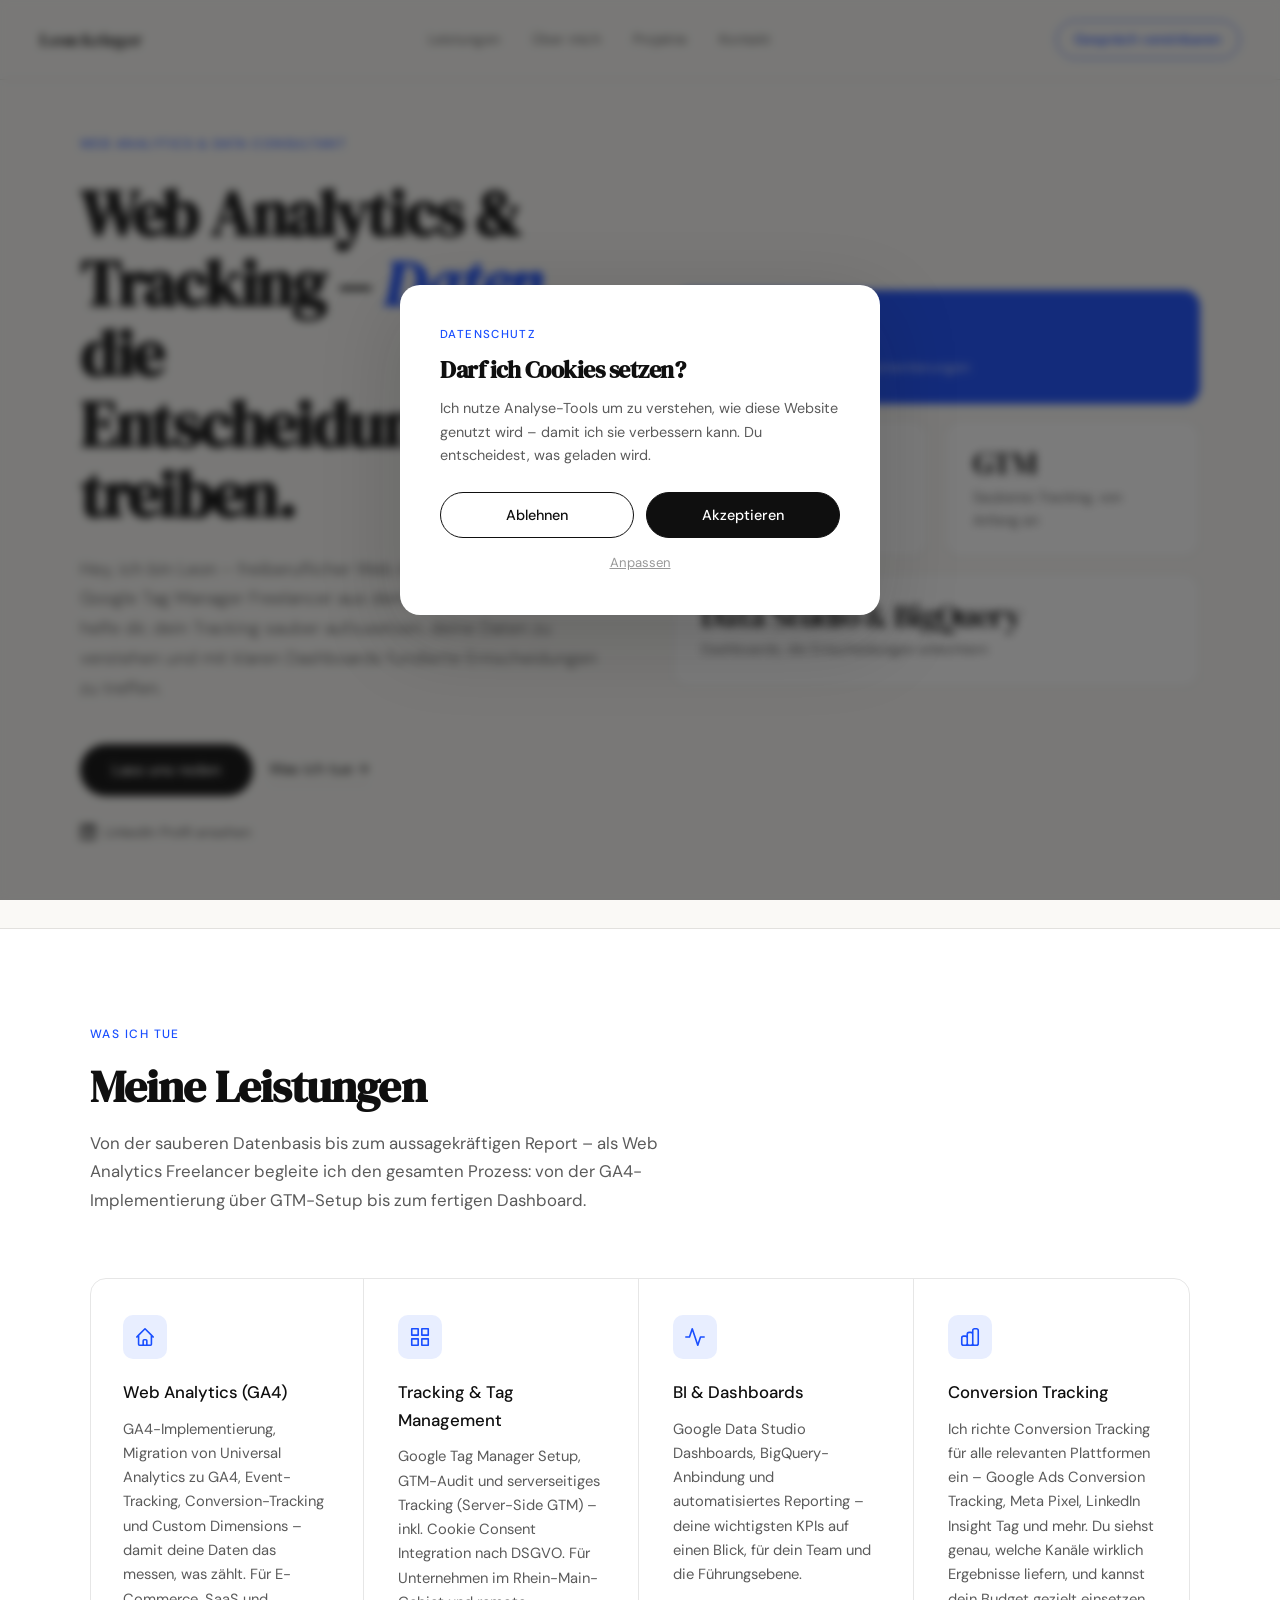
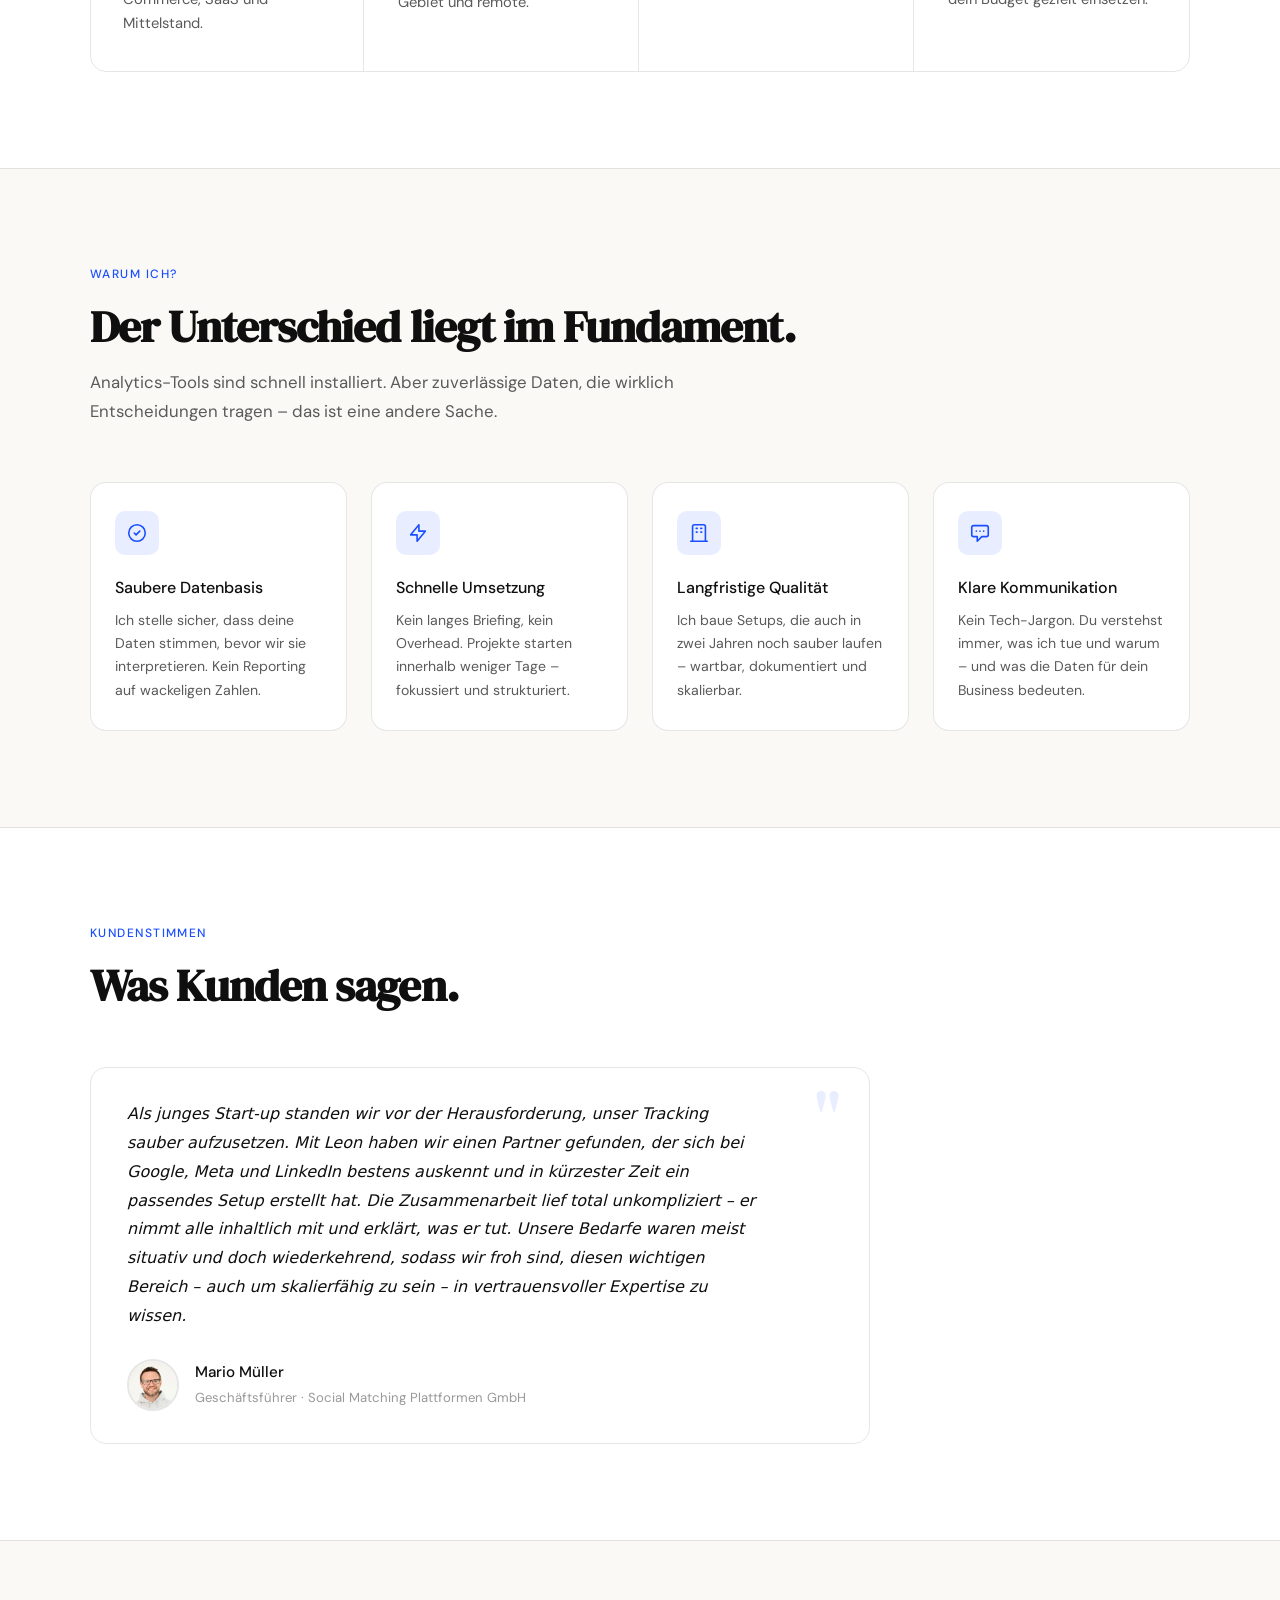
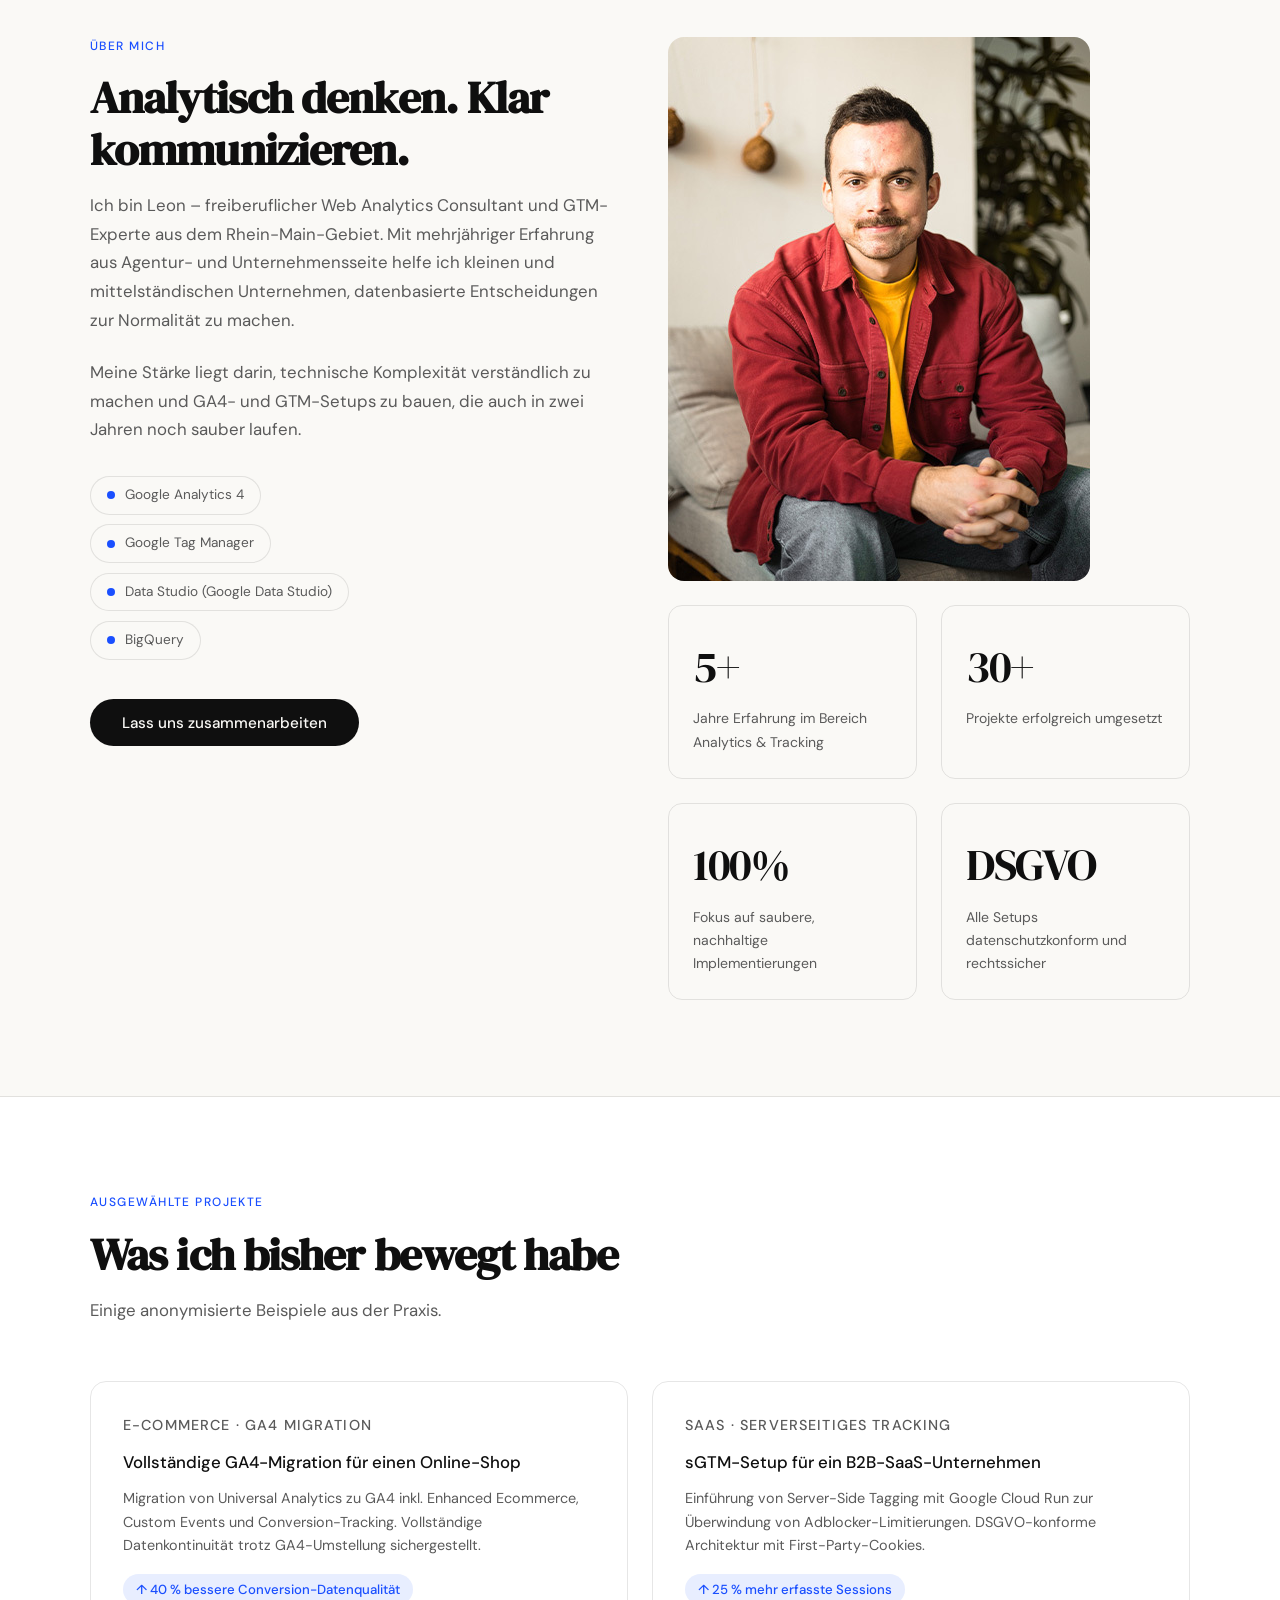
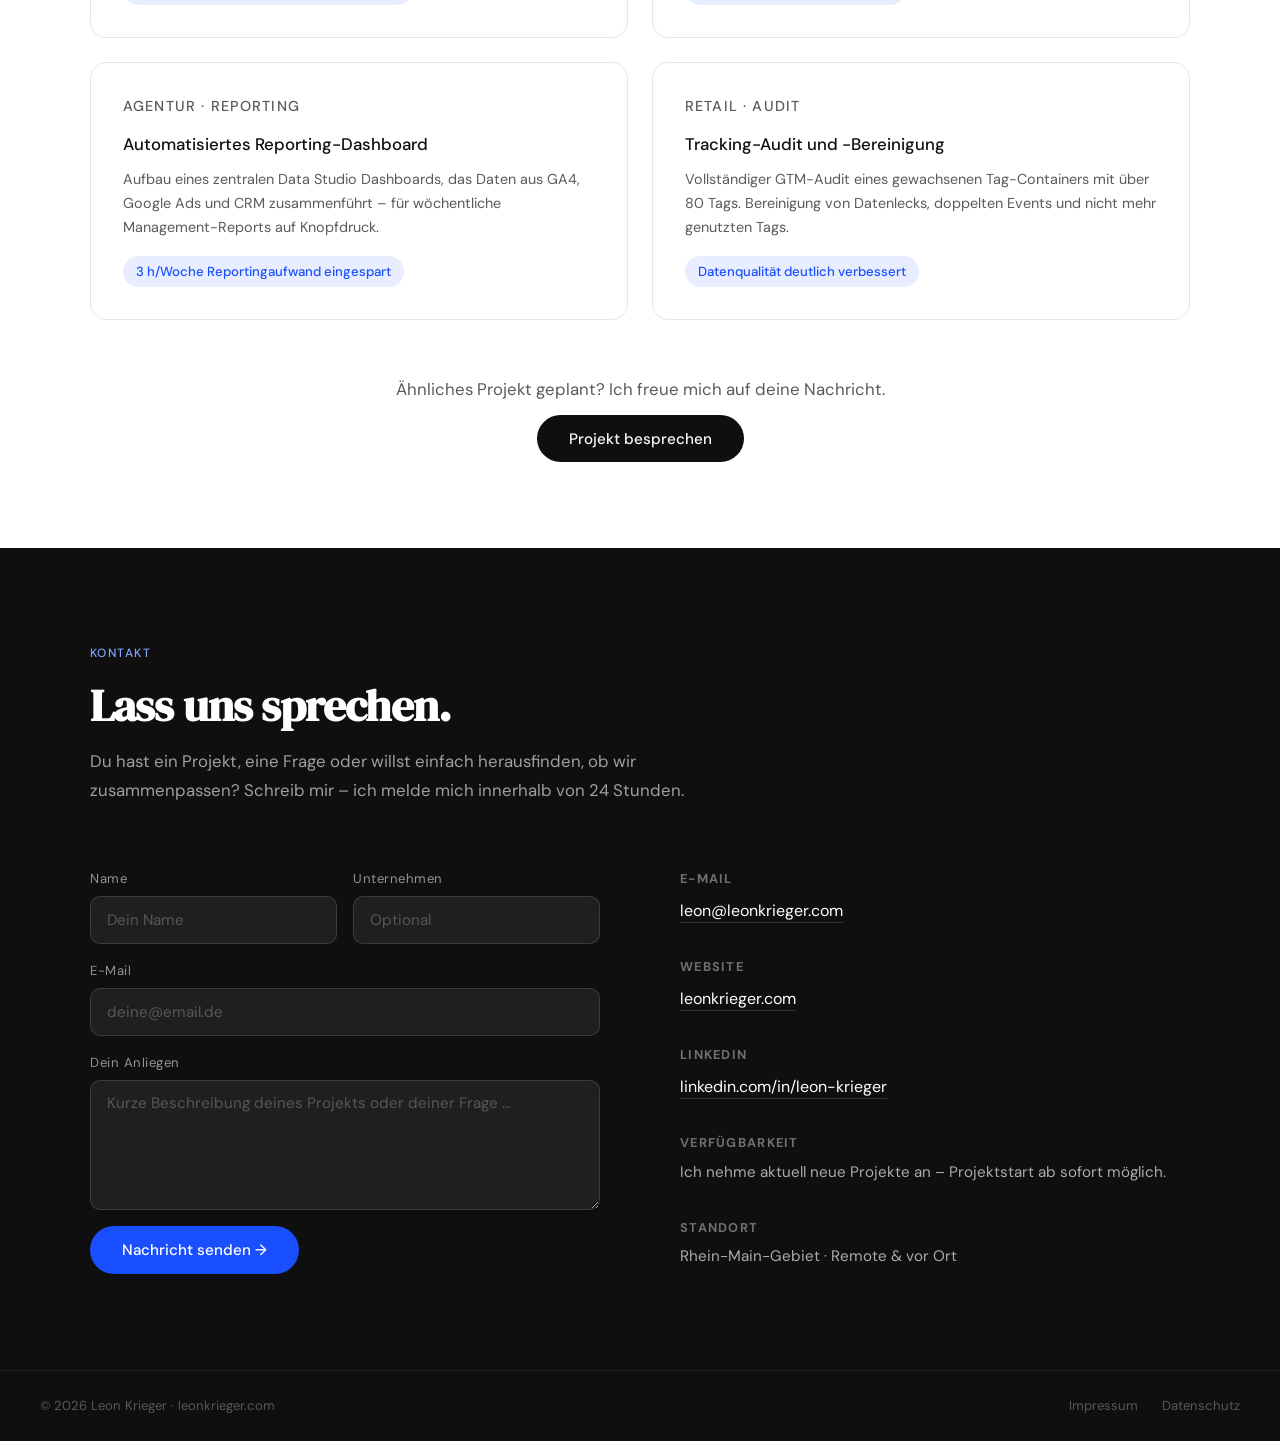
==== commit b876b34c: "Update index.html" ====
--- a/index.html
+++ b/index.html
@@ -57,8 +57,6 @@
 }
 </script>
 <link rel="preconnect" href="https://fonts.googleapis.com">
-<link rel="icon" type="image/svg+xml" href="data:image/svg+xml,<svg xmlns='http://www.w3.org/2000/svg' viewBox='0 0 32 32'><rect width='32' height='32' rx='8' fill='%230f0f0f'/><text x='16' y='22' font-family='Georgia,serif' font-size='14' font-weight='700' fill='white' text-anchor='middle'>LK</text></svg>">
-
 <link rel="preconnect" href="https://fonts.gstatic.com" crossorigin>
 <link href="https://fonts.googleapis.com/css2?family=DM+Serif+Display:ital@0;1&family=DM+Sans:wght@300;400;500&display=swap" rel="stylesheet">
 <style>
@@ -275,9 +273,7 @@
     width: fit-content;
   }
   .cert-badge span { width: 8px; height: 8px; border-radius: 50%; background: var(--accent); display: inline-block; flex-shrink: 0; }
-  .about-numbers {
-    display: grid; grid-template-columns: 1fr 1fr; gap: 1.5rem;
-  }
+  .about-numbers { display: grid; grid-template-columns: 1fr 1fr; gap: 1.5rem; }
   .about-stat { padding: 1.5rem; border: 1px solid var(--border); border-radius: 14px; }
   .about-stat .big {
     font-family: var(--serif); font-size: 2.8rem; letter-spacing: -0.03em; color: var(--ink);
@@ -334,7 +330,6 @@
   }
   .btn-send:hover { background: #0f3de8; transform: translateY(-1px); }
   .contact-info { display: flex; flex-direction: column; gap: 2rem; }
-  .contact-block {}
   .contact-block h4 { font-size: 0.8rem; letter-spacing: 0.1em; text-transform: uppercase; color: rgba(255,255,255,0.4); margin-bottom: 0.4rem; }
   .contact-block a { color: #fff; text-decoration: none; font-size: 1rem; border-bottom: 1px solid rgba(255,255,255,0.15); padding-bottom: 1px; transition: border-color 0.2s; }
   .contact-block a:hover { border-color: #7fa3ff; }
@@ -370,8 +365,9 @@
     .service-item { border-right: none; border-bottom: 1px solid var(--border); padding: 1.75rem 1.5rem; }
     .service-item:last-child { border-bottom: none; }
     section { padding: 4rem 1.5rem; }
-    #ueber-inner { grid-template-columns: 1fr; gap: 2rem; }
-    #ueber-inner img { max-width: 100%; }
+    #ueber-inner { grid-template-columns: 1fr; gap: 2rem; width: 100%; }
+    #ueber-inner img { max-width: 100%; width: 100%; height: auto; }
+    #ueber-inner > div { min-width: 0; max-width: 100%; }
     .contact-grid { grid-template-columns: 1fr; gap: 3rem; }
     .form-row { grid-template-columns: 1fr; }
     .projects-grid { grid-template-columns: 1fr; }
@@ -441,18 +437,14 @@
   .c-customize {
     background: none; border: none; font-family: 'DM Sans', sans-serif;
     font-size: 0.82rem; color: #999; cursor: pointer; text-decoration: underline;
-    display: block; margin: 0 auto; padding: 0.25rem;
-    transition: color 0.2s;
+    display: block; margin: 0 auto; padding: 0.25rem; transition: color 0.2s;
   }
   .c-customize:hover { color: #0f0f0f; }
-
-  /* DETAIL PANEL */
   #consent-detail { display: none; margin-top: 1.25rem; border-top: 1px solid #eee; padding-top: 1.25rem; }
   #consent-detail.open { display: block; }
   .c-service {
     display: flex; align-items: flex-start; justify-content: space-between;
-    gap: 1rem; padding: 0.75rem 0;
-    border-bottom: 1px solid #f0f0f0;
+    gap: 1rem; padding: 0.75rem 0; border-bottom: 1px solid #f0f0f0;
   }
   .c-service:last-child { border-bottom: none; }
   .c-service-info h4 { font-size: 0.9rem; font-weight: 500; color: #0f0f0f; margin-bottom: 0.2rem; }
@@ -461,8 +453,7 @@
   .c-toggle input { opacity: 0; width: 0; height: 0; position: absolute; }
   .c-toggle-track {
     display: block; width: 40px; height: 22px; border-radius: 11px;
-    background: #ddd; cursor: pointer; transition: background 0.2s;
-    position: relative;
+    background: #ddd; cursor: pointer; transition: background 0.2s; position: relative;
   }
   .c-toggle input:checked + .c-toggle-track { background: #1a4fff; }
   .c-toggle-track::after {
@@ -490,7 +481,6 @@
       <button class="c-btn c-btn-accept" onclick="consentAccept()">Akzeptieren</button>
     </div>
     <button class="c-customize" onclick="toggleDetail()">Anpassen</button>
-
     <div id="consent-detail">
       <div class="c-service">
         <div class="c-service-info">
@@ -518,10 +508,7 @@
 </div>
 
 <script>
-  // DataLayer initialisieren
   window.dataLayer = window.dataLayer || [];
-
-  // Google Consent Mode v2 – Default: alles denied
   function gtag() { window.dataLayer.push(arguments); }
   gtag('consent', 'default', {
     analytics_storage: 'denied',
@@ -530,16 +517,11 @@
     ad_personalization: 'denied',
     wait_for_update: 500
   });
-
-  // GTM immer laden
   (function(w,d,s,l,i){
     w[l]=w[l]||[];
     w[l].push({'gtm.start': new Date().getTime(), event:'gtm.js'});
-    var f=d.getElementsByTagName(s)[0],
-        j=d.createElement(s),
-        dl=l!='dataLayer'?'&l='+l:'';
-    j.async=true;
-    j.src='https://www.googletagmanager.com/gtm.js?id='+i+dl;
+    var f=d.getElementsByTagName(s)[0], j=d.createElement(s), dl=l!='dataLayer'?'&l='+l:'';
+    j.async=true; j.src='https://www.googletagmanager.com/gtm.js?id='+i+dl;
     f.parentNode.insertBefore(j,f);
   })(window,document,'script','dataLayer','GTM-WZT8MMH3');
 
@@ -552,60 +534,35 @@
     document.cookie = name + '=' + value + ';expires=' + d.toUTCString() + ';path=/;SameSite=Lax';
   }
   function pushConsent(ga4, gtm) {
-    // Google Consent Mode v2 signals
     gtag('consent', 'update', {
       analytics_storage: ga4 ? 'granted' : 'denied',
       ad_storage: gtm ? 'granted' : 'denied',
       ad_user_data: gtm ? 'granted' : 'denied',
       ad_personalization: gtm ? 'granted' : 'denied'
     });
-    // DataLayer variablen für GTM Trigger
-    window.dataLayer.push({
-      event: 'consentUpdate',
-      consentAnalytics: ga4,
-      consentGTM: gtm
-    });
+    window.dataLayer.push({ event: 'consentUpdate', consentAnalytics: ga4, consentGTM: gtm });
   }
   function hideOverlay() {
     var o = document.getElementById('consent-overlay');
     o.style.opacity = '0'; o.style.transition = 'opacity 0.2s';
     setTimeout(function(){ o.remove(); }, 200);
   }
-  function consentAccept() {
-    setCookie('consent_analytics', 'true', 365);
-    setCookie('consent_gtm', 'true', 365);
-    pushConsent(true, true);
-    hideOverlay();
-  }
-  function consentDecline() {
-    setCookie('consent_analytics', 'false', 365);
-    setCookie('consent_gtm', 'false', 365);
-    pushConsent(false, false);
-    hideOverlay();
-  }
+  function consentAccept() { setCookie('consent_analytics','true',365); setCookie('consent_gtm','true',365); pushConsent(true,true); hideOverlay(); }
+  function consentDecline() { setCookie('consent_analytics','false',365); setCookie('consent_gtm','false',365); pushConsent(false,false); hideOverlay(); }
   function consentSave() {
     var gtm = document.getElementById('toggle-gtm').checked;
     var ga4 = document.getElementById('toggle-ga4').checked;
-    setCookie('consent_analytics', ga4 ? 'true' : 'false', 365);
-    setCookie('consent_gtm', gtm ? 'true' : 'false', 365);
-    pushConsent(ga4, gtm);
-    hideOverlay();
-  }
-  function toggleDetail() {
-    var d = document.getElementById('consent-detail');
-    d.classList.toggle('open');
-  }
-
-  // Beim Seitenload: gespeicherte Entscheidung in DataLayer pushen
+    setCookie('consent_analytics', ga4?'true':'false', 365);
+    setCookie('consent_gtm', gtm?'true':'false', 365);
+    pushConsent(ga4, gtm); hideOverlay();
+  }
+  function toggleDetail() { document.getElementById('consent-detail').classList.toggle('open'); }
   window.addEventListener('DOMContentLoaded', function() {
-    var analyticsConsent = getCookie('consent_analytics');
-    var gtmConsent = getCookie('consent_gtm');
-    if (analyticsConsent !== null) {
-      // Bereits entschieden – Banner ausblenden
+    var ac = getCookie('consent_analytics'), gc = getCookie('consent_gtm');
+    if (ac !== null) {
       var o = document.getElementById('consent-overlay');
       if (o) o.remove();
-      // Gespeicherte Werte in DataLayer pushen
-      pushConsent(analyticsConsent === 'true', gtmConsent === 'true');
+      pushConsent(ac === 'true', gc === 'true');
     }
   });
 </script>
@@ -623,15 +580,12 @@
   <a href="#kontakt" class="nav-cta">Gespräch vereinbaren</a>
 </nav>
 
-<!-- HERO -->
 <main>
 <div class="hero">
   <div class="hero-content fade-in visible">
     <span class="hero-label">Web Analytics &amp; Data Consultant</span>
     <h1>Web Analytics & Tracking – <em>Daten</em>, die Entscheidungen treiben.</h1>
-    <p class="hero-sub">
-      Hey, ich bin Leon – freiberuflicher Web Analytics Berater und Google Tag Manager Freelancer aus dem Rhein-Main-Gebiet. Ich helfe dir, dein Tracking sauber aufzusetzen, deine Daten zu verstehen und mit klaren Dashboards fundierte Entscheidungen zu treffen.
-    </p>
+    <p class="hero-sub">Hey, ich bin Leon – freiberuflicher Web Analytics Berater und Google Tag Manager Freelancer aus dem Rhein-Main-Gebiet. Ich helfe dir, dein Tracking sauber aufzusetzen, deine Daten zu verstehen und mit klaren Dashboards fundierte Entscheidungen zu treffen.</p>
     <div class="hero-actions">
       <a href="#kontakt" class="btn-primary">Lass uns reden</a>
       <a href="#leistungen" class="btn-secondary">Was ich tue →</a>
@@ -678,37 +632,28 @@
     <div class="services-grid fade-in">
       <div class="service-item">
         <div class="service-icon">
-          <svg viewBox="0 0 24 24" fill="none" stroke-width="1.75" stroke-linecap="round" stroke-linejoin="round">
-            <path d="M3 12l2-2m0 0l7-7 7 7M5 10v10a1 1 0 001 1h3m10-11l2 2m-2-2v10a1 1 0 01-1 1h-3m-6 0a1 1 0 001-1v-4a1 1 0 011-1h2a1 1 0 011 1v4a1 1 0 001 1m-6 0h6"/>
-          </svg>
+          <svg viewBox="0 0 24 24" fill="none" stroke-width="1.75" stroke-linecap="round" stroke-linejoin="round"><path d="M3 12l2-2m0 0l7-7 7 7M5 10v10a1 1 0 001 1h3m10-11l2 2m-2-2v10a1 1 0 01-1 1h-3m-6 0a1 1 0 001-1v-4a1 1 0 011-1h2a1 1 0 011 1v4a1 1 0 001 1m-6 0h6"/></svg>
         </div>
         <h3>Web Analytics (GA4)</h3>
         <p>GA4-Implementierung, Migration von Universal Analytics zu GA4, Event-Tracking, Conversion-Tracking und Custom Dimensions – damit deine Daten das messen, was zählt. Für E-Commerce, SaaS und Mittelstand.</p>
       </div>
       <div class="service-item">
         <div class="service-icon">
-          <svg viewBox="0 0 24 24" fill="none" stroke-width="1.75" stroke-linecap="round" stroke-linejoin="round">
-            <rect x="3" y="3" width="7" height="7"/><rect x="14" y="3" width="7" height="7"/>
-            <rect x="14" y="14" width="7" height="7"/><rect x="3" y="14" width="7" height="7"/>
-          </svg>
+          <svg viewBox="0 0 24 24" fill="none" stroke-width="1.75" stroke-linecap="round" stroke-linejoin="round"><rect x="3" y="3" width="7" height="7"/><rect x="14" y="3" width="7" height="7"/><rect x="14" y="14" width="7" height="7"/><rect x="3" y="14" width="7" height="7"/></svg>
         </div>
         <h3>Tracking &amp; Tag Management</h3>
         <p>Google Tag Manager Setup, GTM-Audit und serverseitiges Tracking (Server-Side GTM) – inkl. Cookie Consent Integration nach DSGVO. Für Unternehmen im Rhein-Main-Gebiet und remote.</p>
       </div>
       <div class="service-item">
         <div class="service-icon">
-          <svg viewBox="0 0 24 24" fill="none" stroke-width="1.75" stroke-linecap="round" stroke-linejoin="round">
-            <polyline points="22 12 18 12 15 21 9 3 6 12 2 12"/>
-          </svg>
+          <svg viewBox="0 0 24 24" fill="none" stroke-width="1.75" stroke-linecap="round" stroke-linejoin="round"><polyline points="22 12 18 12 15 21 9 3 6 12 2 12"/></svg>
         </div>
         <h3>BI &amp; Dashboards</h3>
         <p>Google Data Studio Dashboards, BigQuery-Anbindung und automatisiertes Reporting – deine wichtigsten KPIs auf einen Blick, für dein Team und die Führungsebene.</p>
       </div>
       <div class="service-item">
         <div class="service-icon">
-          <svg viewBox="0 0 24 24" fill="none" stroke-width="1.75" stroke-linecap="round" stroke-linejoin="round">
-            <path d="M9 19v-6a2 2 0 00-2-2H5a2 2 0 00-2 2v6a2 2 0 002 2h2a2 2 0 002-2zm0 0V9a2 2 0 012-2h2a2 2 0 012 2v10m-6 0a2 2 0 002 2h2a2 2 0 002-2m0 0V5a2 2 0 012-2h2a2 2 0 012 2v14a2 2 0 01-2 2h-2a2 2 0 01-2-2z"/>
-          </svg>
+          <svg viewBox="0 0 24 24" fill="none" stroke-width="1.75" stroke-linecap="round" stroke-linejoin="round"><path d="M9 19v-6a2 2 0 00-2-2H5a2 2 0 00-2 2v6a2 2 0 002 2h2a2 2 0 002-2zm0 0V9a2 2 0 012-2h2a2 2 0 012 2v10m-6 0a2 2 0 002 2h2a2 2 0 002-2m0 0V5a2 2 0 012-2h2a2 2 0 012 2v14a2 2 0 01-2 2h-2a2 2 0 01-2-2z"/></svg>
         </div>
         <h3>Conversion Tracking</h3>
         <p>Ich richte Conversion Tracking für alle relevanten Plattformen ein – Google Ads Conversion Tracking, Meta Pixel, LinkedIn Insight Tag und mehr. Du siehst genau, welche Kanäle wirklich Ergebnisse liefern, und kannst dein Budget gezielt einsetzen.</p>
@@ -729,38 +674,22 @@
     </div>
     <div class="why-grid fade-in">
       <div class="why-item">
-        <div class="why-icon">
-          <svg viewBox="0 0 24 24" fill="none" stroke-width="1.75" stroke-linecap="round" stroke-linejoin="round">
-            <path d="M9 12l2 2 4-4m6 2a9 9 0 11-18 0 9 9 0 0118 0z"/>
-          </svg>
-        </div>
+        <div class="why-icon"><svg viewBox="0 0 24 24" fill="none" stroke-width="1.75" stroke-linecap="round" stroke-linejoin="round"><path d="M9 12l2 2 4-4m6 2a9 9 0 11-18 0 9 9 0 0118 0z"/></svg></div>
         <h3>Saubere Datenbasis</h3>
         <p>Ich stelle sicher, dass deine Daten stimmen, bevor wir sie interpretieren. Kein Reporting auf wackeligen Zahlen.</p>
       </div>
       <div class="why-item">
-        <div class="why-icon">
-          <svg viewBox="0 0 24 24" fill="none" stroke-width="1.75" stroke-linecap="round" stroke-linejoin="round">
-            <path d="M13 10V3L4 14h7v7l9-11h-7z"/>
-          </svg>
-        </div>
+        <div class="why-icon"><svg viewBox="0 0 24 24" fill="none" stroke-width="1.75" stroke-linecap="round" stroke-linejoin="round"><path d="M13 10V3L4 14h7v7l9-11h-7z"/></svg></div>
         <h3>Schnelle Umsetzung</h3>
         <p>Kein langes Briefing, kein Overhead. Projekte starten innerhalb weniger Tage – fokussiert und strukturiert.</p>
       </div>
       <div class="why-item">
-        <div class="why-icon">
-          <svg viewBox="0 0 24 24" fill="none" stroke-width="1.75" stroke-linecap="round" stroke-linejoin="round">
-            <path d="M19 21V5a2 2 0 00-2-2H7a2 2 0 00-2 2v16m14 0H5m14 0h2M5 21H3M9 7h1m-1 4h1m4-4h1m-1 4h1"/>
-          </svg>
-        </div>
+        <div class="why-icon"><svg viewBox="0 0 24 24" fill="none" stroke-width="1.75" stroke-linecap="round" stroke-linejoin="round"><path d="M19 21V5a2 2 0 00-2-2H7a2 2 0 00-2 2v16m14 0H5m14 0h2M5 21H3M9 7h1m-1 4h1m4-4h1m-1 4h1"/></svg></div>
         <h3>Langfristige Qualität</h3>
         <p>Ich baue Setups, die auch in zwei Jahren noch sauber laufen – wartbar, dokumentiert und skalierbar.</p>
       </div>
       <div class="why-item">
-        <div class="why-icon">
-          <svg viewBox="0 0 24 24" fill="none" stroke-width="1.75" stroke-linecap="round" stroke-linejoin="round">
-            <path d="M8 10h.01M12 10h.01M16 10h.01M9 16H5a2 2 0 01-2-2V6a2 2 0 012-2h14a2 2 0 012 2v8a2 2 0 01-2 2h-5l-5 5v-5z"/>
-          </svg>
-        </div>
+        <div class="why-icon"><svg viewBox="0 0 24 24" fill="none" stroke-width="1.75" stroke-linecap="round" stroke-linejoin="round"><path d="M8 10h.01M12 10h.01M16 10h.01M9 16H5a2 2 0 01-2-2V6a2 2 0 012-2h14a2 2 0 012 2v8a2 2 0 01-2 2h-5l-5 5v-5z"/></svg></div>
         <h3>Klare Kommunikation</h3>
         <p>Kein Tech-Jargon. Du verstehst immer, was ich tue und warum – und was die Daten für dein Business bedeuten.</p>
       </div>
@@ -780,9 +709,7 @@
     <div class="testimonial-grid fade-in">
       <div class="testimonial-card">
         <div class="testimonial-quote">"</div>
-        <p class="testimonial-text">
-          Als junges Start-up standen wir vor der Herausforderung, unser Tracking sauber aufzusetzen. Mit Leon haben wir einen Partner gefunden, der sich bei Google, Meta und LinkedIn bestens auskennt und in kürzester Zeit ein passendes Setup erstellt hat. Die Zusammenarbeit lief total unkompliziert, er nimmt alle inhaltlich mit und erklärt, was er tut. Unsere Bedarfe waren meist situativund doch wiederkehrend, sodass wir froh sind, diesen wichtigen Bereich - auch um skalierfähig zu sein - in vertrauensvoller Expertise zu wissen.
-        </p>
+        <p class="testimonial-text">Als junges Start-up standen wir vor der Herausforderung, unser Tracking sauber aufzusetzen. Mit Leon haben wir einen Partner gefunden, der sich bei Google, Meta und LinkedIn bestens auskennt und in kürzester Zeit ein passendes Setup erstellt hat. Die Zusammenarbeit lief total unkompliziert – er nimmt alle inhaltlich mit und erklärt, was er tut. Unsere Bedarfe waren meist situativ und doch wiederkehrend, sodass wir froh sind, diesen wichtigen Bereich – auch um skalierfähig zu sein – in vertrauensvoller Expertise zu wissen.</p>
         <div class="testimonial-author">
           <div class="testimonial-avatar">
             <img src="1000351347small.jpg" alt="Mario Müller" width="52" height="52">
@@ -805,44 +732,28 @@
     <div>
       <p class="section-tag">Über mich</p>
       <h2 class="section-heading">Analytisch denken. Klar kommunizieren.</h2>
-      <p class="section-sub">
-        Ich bin Leon – freiberuflicher Web Analytics Consultant und GTM-Experte aus dem Rhein-Main-Gebiet. Mit mehrjähriger Erfahrung aus Agentur- und Unternehmensseite helfe ich kleinen und mittelständischen Unternehmen, datenbasierte Entscheidungen zur Normalität zu machen.
-      </p>
-      <p class="section-sub" style="margin-top: 1rem;">
-        Meine Stärke liegt darin, technische Komplexität verständlich zu machen und GA4- und GTM-Setups zu bauen, die auch in zwei Jahren noch sauber laufen.
-      </p>
+      <p class="section-sub">Ich bin Leon – freiberuflicher Web Analytics Consultant und GTM-Experte aus dem Rhein-Main-Gebiet. Mit mehrjähriger Erfahrung aus Agentur- und Unternehmensseite helfe ich kleinen und mittelständischen Unternehmen, datenbasierte Entscheidungen zur Normalität zu machen.</p>
+      <p class="section-sub" style="margin-top:1rem;">Meine Stärke liegt darin, technische Komplexität verständlich zu machen und GA4- und GTM-Setups zu bauen, die auch in zwei Jahren noch sauber laufen.</p>
       <div class="cert-list">
         <span class="cert-badge"><span></span>Google Analytics 4</span>
         <span class="cert-badge"><span></span>Google Tag Manager</span>
-        <span class="cert-badge"><span></span>Data Studio (Looker Studio)</span>
+        <span class="cert-badge"><span></span>Data Studio (Google Data Studio)</span>
         <span class="cert-badge"><span></span>BigQuery</span>
       </div>
-    </div>
-    <div style="margin-bottom:1.5rem;">
-        <img src="morefire-leon_krieger.jpg" alt="Leon Krieger – Web Analytics Berater aus dem Rhein-Main-Gebiet"
-          width="422" height="544"
-          style="width:100%;max-width:422px;height:auto;border-radius:16px;display:block;">
+      <div class="fade-in" style="margin-top:3rem;">
+        <a href="#kontakt" class="btn-primary">Lass uns zusammenarbeiten</a>
+      </div>
+    </div>
+    <div>
+      <div style="margin-bottom:1.5rem;">
+        <img src="morefire-leon_krieger.jpg" alt="Leon Krieger – Web Analytics Berater aus dem Rhein-Main-Gebiet" width="422" height="544" style="width:100%;max-width:422px;height:auto;border-radius:16px;display:block;box-sizing:border-box;">
       </div>
       <div class="about-numbers">
-      <div class="about-stat">
-        <div class="big">5+</div>
-        <p>Jahre Erfahrung im Bereich Analytics &amp; Tracking</p>
-      </div>
-      <div class="about-stat">
-        <div class="big">30+</div>
-        <p>Projekte erfolgreich umgesetzt</p>
-      </div>
-      <div class="about-stat">
-        <div class="big">100%</div>
-        <p>Fokus auf saubere, nachhaltige Implementierungen</p>
-      </div>
-      <div class="about-stat">
-        <div class="big">DSGVO</div>
-        <p>Alle Setups datenschutzkonform und rechtssicher</p>
-      </div>
-    </div>
-    <div class="fade-in" style="margin-top:3rem;">
-      <a href="#kontakt" class="btn-primary">Lass uns zusammenarbeiten</a>
+        <div class="about-stat"><div class="big">5+</div><p>Jahre Erfahrung im Bereich Analytics &amp; Tracking</p></div>
+        <div class="about-stat"><div class="big">30+</div><p>Projekte erfolgreich umgesetzt</p></div>
+        <div class="about-stat"><div class="big">100%</div><p>Fokus auf saubere, nachhaltige Implementierungen</p></div>
+        <div class="about-stat"><div class="big">DSGVO</div><p>Alle Setups datenschutzkonform und rechtssicher</p></div>
+      </div>
     </div>
   </div>
 </section>
@@ -883,8 +794,7 @@
         <span class="project-result">Datenqualität deutlich verbessert</span>
       </div>
     </div>
-
-    <div class="fade-in" style="text-align:center; margin-top: 3.5rem;">
+    <div class="fade-in" style="text-align:center; margin-top:3.5rem;">
       <p style="font-size:1.05rem; color:var(--ink-soft); margin-bottom:1.25rem;">Ähnliches Projekt geplant? Ich freue mich auf deine Nachricht.</p>
       <a href="#kontakt" class="btn-primary">Projekt besprechen</a>
     </div>
@@ -916,13 +826,12 @@
           <input type="email" id="email" name="email" placeholder="deine@email.de" required>
         </div>
         <div class="form-group">
-          <label for="message">Ihr Anliegen</label>
+          <label for="message">Dein Anliegen</label>
           <textarea id="message" name="message" placeholder="Kurze Beschreibung deines Projekts oder deiner Frage …" required></textarea>
         </div>
         <button type="submit" class="btn-send">Nachricht senden →</button>
         <div class="form-success" id="formSuccess">Danke! Ich melde mich bald bei dir.</div>
       </form>
-
       <div class="contact-info">
         <div class="contact-block">
           <h4>E-Mail</h4>
@@ -969,8 +878,7 @@
     e.preventDefault();
     const btn = this.querySelector('.btn-send');
     const success = document.getElementById('formSuccess');
-    btn.textContent = 'Wird gesendet …';
-    btn.disabled = true;
+    btn.textContent = 'Wird gesendet …'; btn.disabled = true;
     try {
       const res = await fetch(this.action, { method: 'POST', body: new FormData(this), headers: { 'Accept': 'application/json' } });
       if (res.ok) { success.style.display = 'block'; this.reset(); btn.style.display = 'none'; }
@@ -987,36 +895,23 @@
   }
   .modal-overlay.open { display: flex; }
   .modal-box {
-    background: #fff; border-radius: 20px;
-    padding: 2.5rem; max-width: 600px; width: 100%;
-    max-height: 85vh; overflow-y: auto;
+    background: #fff; border-radius: 20px; padding: 2.5rem;
+    max-width: 600px; width: 100%; max-height: 85vh; overflow-y: auto;
     box-shadow: 0 24px 80px rgba(15,15,15,0.2);
   }
-  .modal-box h2 {
-    font-family: 'DM Serif Display', Georgia, serif;
-    font-size: 1.6rem; letter-spacing: -0.02em;
-    color: #0f0f0f; margin-bottom: 1.5rem;
-  }
-  .modal-box h3 {
-    font-size: 0.95rem; font-weight: 500;
-    color: #0f0f0f; margin: 1.5rem 0 0.4rem;
-  }
-  .modal-box p, .modal-box li {
-    font-size: 0.9rem; color: #5a5a5a;
-    line-height: 1.7; margin-bottom: 0.5rem;
-  }
+  .modal-box h2 { font-family: 'DM Serif Display', Georgia, serif; font-size: 1.6rem; letter-spacing: -0.02em; color: #0f0f0f; margin-bottom: 1.5rem; }
+  .modal-box h3 { font-size: 0.95rem; font-weight: 500; color: #0f0f0f; margin: 1.5rem 0 0.4rem; }
+  .modal-box p, .modal-box li { font-size: 0.9rem; color: #5a5a5a; line-height: 1.7; margin-bottom: 0.5rem; }
   .modal-box ul { padding-left: 1.25rem; }
   .modal-close {
-    display: block; margin-top: 2rem; width: 100%;
-    padding: 0.8rem; background: #0f0f0f; color: #fff;
-    border: none; border-radius: 2rem; font-family: 'DM Sans', sans-serif;
-    font-size: 0.9rem; font-weight: 500; cursor: pointer;
-    transition: background 0.2s;
+    display: block; margin-top: 2rem; width: 100%; padding: 0.8rem;
+    background: #0f0f0f; color: #fff; border: none; border-radius: 2rem;
+    font-family: 'DM Sans', sans-serif; font-size: 0.9rem; font-weight: 500;
+    cursor: pointer; transition: background 0.2s;
   }
   .modal-close:hover { background: #1a4fff; }
 </style>
 
-<!-- IMPRESSUM MODAL -->
 <div class="modal-overlay" id="modal-impressum" onclick="closeModalOutside(event, 'impressum')">
   <div class="modal-box">
     <h2>Impressum</h2>
@@ -1034,52 +929,33 @@
   </div>
 </div>
 
-<!-- DATENSCHUTZ MODAL -->
 <div class="modal-overlay" id="modal-datenschutz" onclick="closeModalOutside(event, 'datenschutz')">
   <div class="modal-box">
     <h2>Datenschutzerklärung</h2>
     <h3>Verantwortlicher</h3>
     <p>Leon Krieger<br>In der Eichenbach 3<br>55435 Gau-Algesheim<br>E-Mail: <a href="mailto:leon@leonkrieger.com" style="color:#1a4fff">leon@leonkrieger.com</a></p>
-
     <h3>Erhebung und Verarbeitung personenbezogener Daten</h3>
     <p>Diese Website erhebt nur dann personenbezogene Daten, wenn du aktiv Informationen übermittelst (z. B. über das Kontaktformular) oder der Nutzung von Analyse-Diensten zustimmst.</p>
-
     <h3>Kontaktformular</h3>
     <p>Wenn du das Kontaktformular nutzt, werden die eingegebenen Daten (Name, E-Mail, Nachricht) zur Bearbeitung deiner Anfrage verarbeitet und per Formspree (Formspree, Inc., USA) übermittelt. Die Daten werden nicht für andere Zwecke genutzt. Rechtsgrundlage: Art. 6 Abs. 1 lit. b DSGVO.</p>
-
     <h3>Google Tag Manager</h3>
     <p>Diese Website nutzt den Google Tag Manager (Google Ireland Limited, Gordon House, Barrow Street, Dublin 4, Irland). Der Tag Manager selbst setzt keine Cookies und verarbeitet keine personenbezogenen Daten. Er dient ausschließlich der Verwaltung von Analyse-Skripten und wird nur bei deiner Einwilligung aktiviert.</p>
-
     <h3>Google Analytics (GA4)</h3>
     <p>Mit deiner Einwilligung wird Google Analytics 4 (Google Ireland Limited) eingesetzt, um die Nutzung dieser Website statistisch auszuwerten. Dabei werden Daten wie Seitenaufrufe, Verweildauer und ungefähre Herkunft anonymisiert erfasst. Die Daten werden auf Servern von Google verarbeitet, ggf. auch in den USA. Rechtsgrundlage: Art. 6 Abs. 1 lit. a DSGVO. Du kannst deine Einwilligung jederzeit widerrufen.</p>
-
     <h3>Cookies</h3>
     <p>Diese Website verwendet ein Cookie zur Speicherung deiner Datenschutzentscheidung (Name: <code>consent_analytics</code>). Dieses Cookie ist technisch notwendig, um deine Einwilligung zu merken, und läuft nach 365 Tagen ab.</p>
-
     <h3>Deine Rechte</h3>
     <p>Du hast das Recht auf Auskunft, Berichtigung, Löschung und Einschränkung der Verarbeitung deiner Daten sowie das Recht auf Datenübertragbarkeit. Wende dich dafür jederzeit an: <a href="mailto:leon@leonkrieger.com" style="color:#1a4fff">leon@leonkrieger.com</a></p>
-
     <h3>Beschwerderecht</h3>
     <p>Du hast das Recht, dich bei einer Datenschutz-Aufsichtsbehörde zu beschweren. Zuständig ist der Landesbeauftragte für Datenschutz und Informationsfreiheit Rheinland-Pfalz.</p>
-
     <button class="modal-close" onclick="closeModal('datenschutz')">Schließen</button>
   </div>
 </div>
 
 <script>
-  function openModal(name) {
-    document.getElementById('modal-' + name).classList.add('open');
-    document.body.style.overflow = 'hidden';
-  }
-  function closeModal(name) {
-    document.getElementById('modal-' + name).classList.remove('open');
-    document.body.style.overflow = '';
-  }
-  function closeModalOutside(event, name) {
-    if (event.target === document.getElementById('modal-' + name)) {
-      closeModal(name);
-    }
-  }
+  function openModal(name) { document.getElementById('modal-' + name).classList.add('open'); document.body.style.overflow = 'hidden'; }
+  function closeModal(name) { document.getElementById('modal-' + name).classList.remove('open'); document.body.style.overflow = ''; }
+  function closeModalOutside(event, name) { if (event.target === document.getElementById('modal-' + name)) { closeModal(name); } }
 </script>
 
 </body>
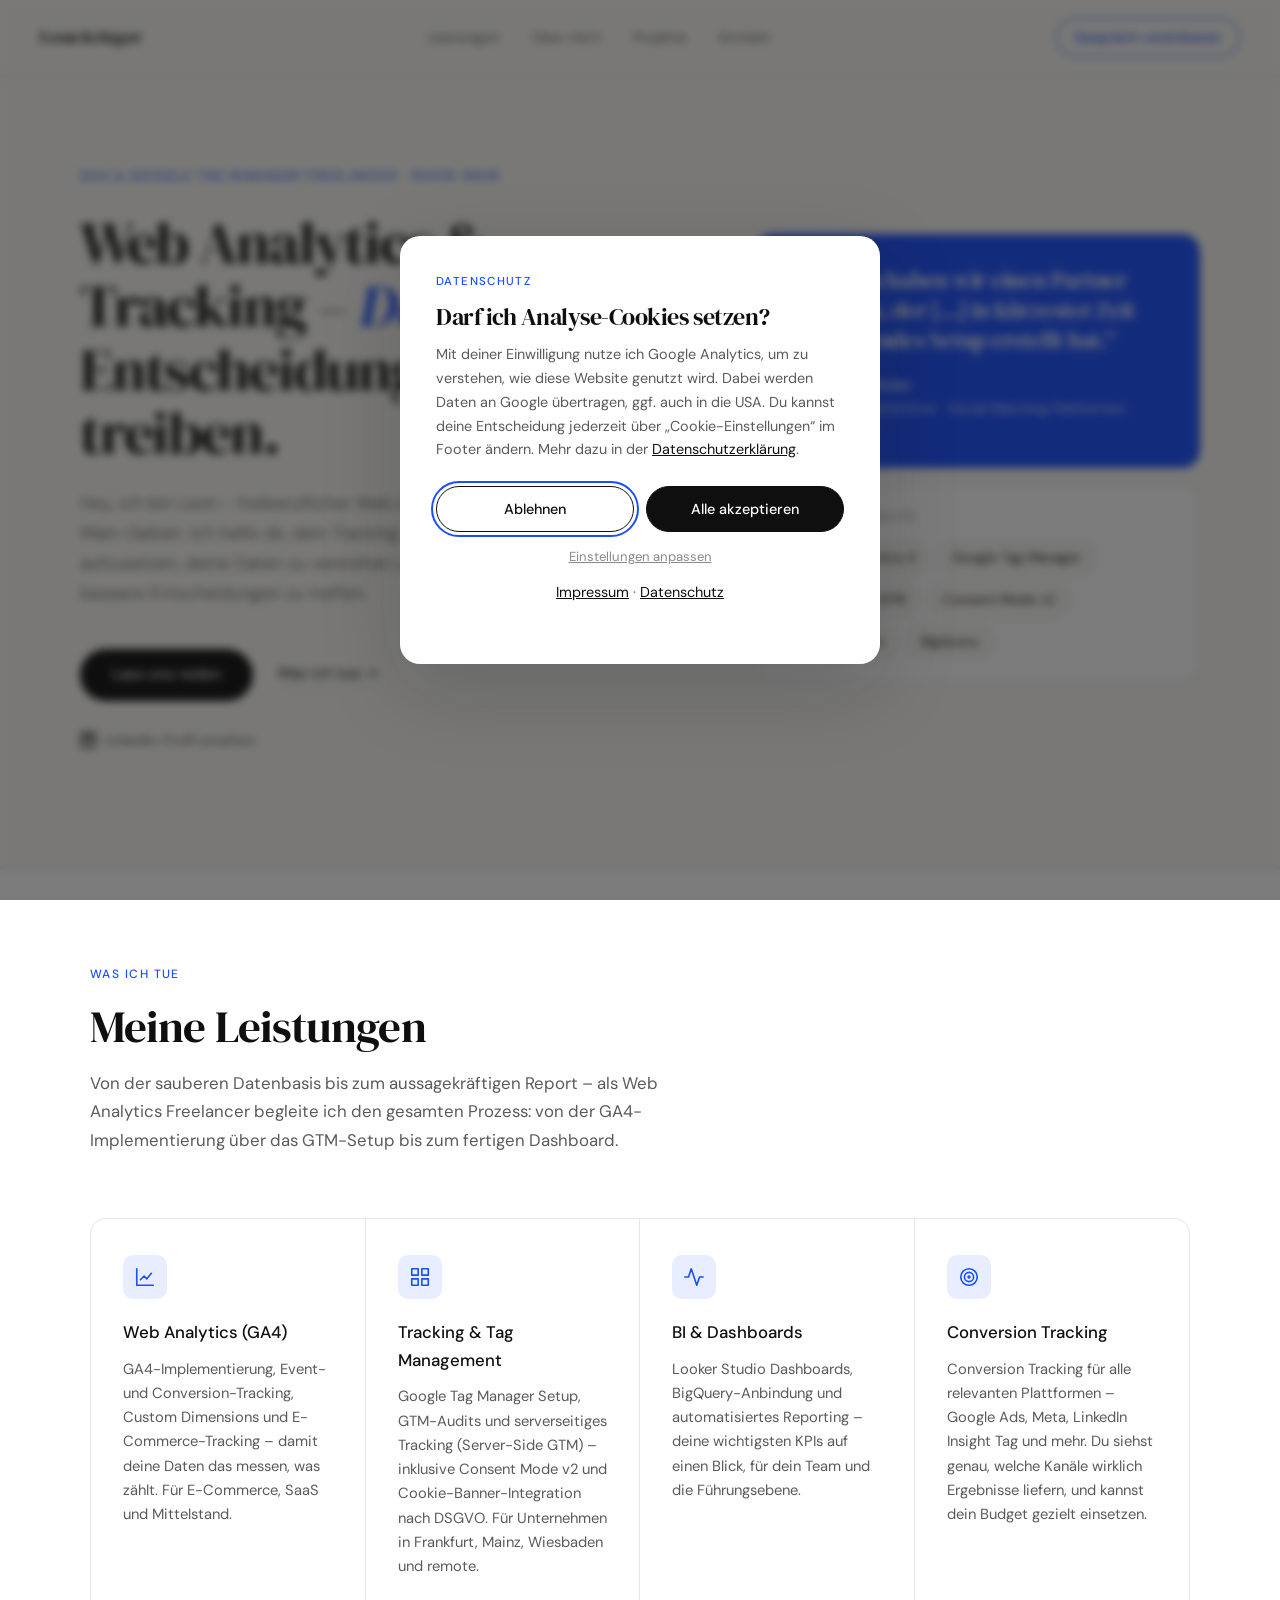
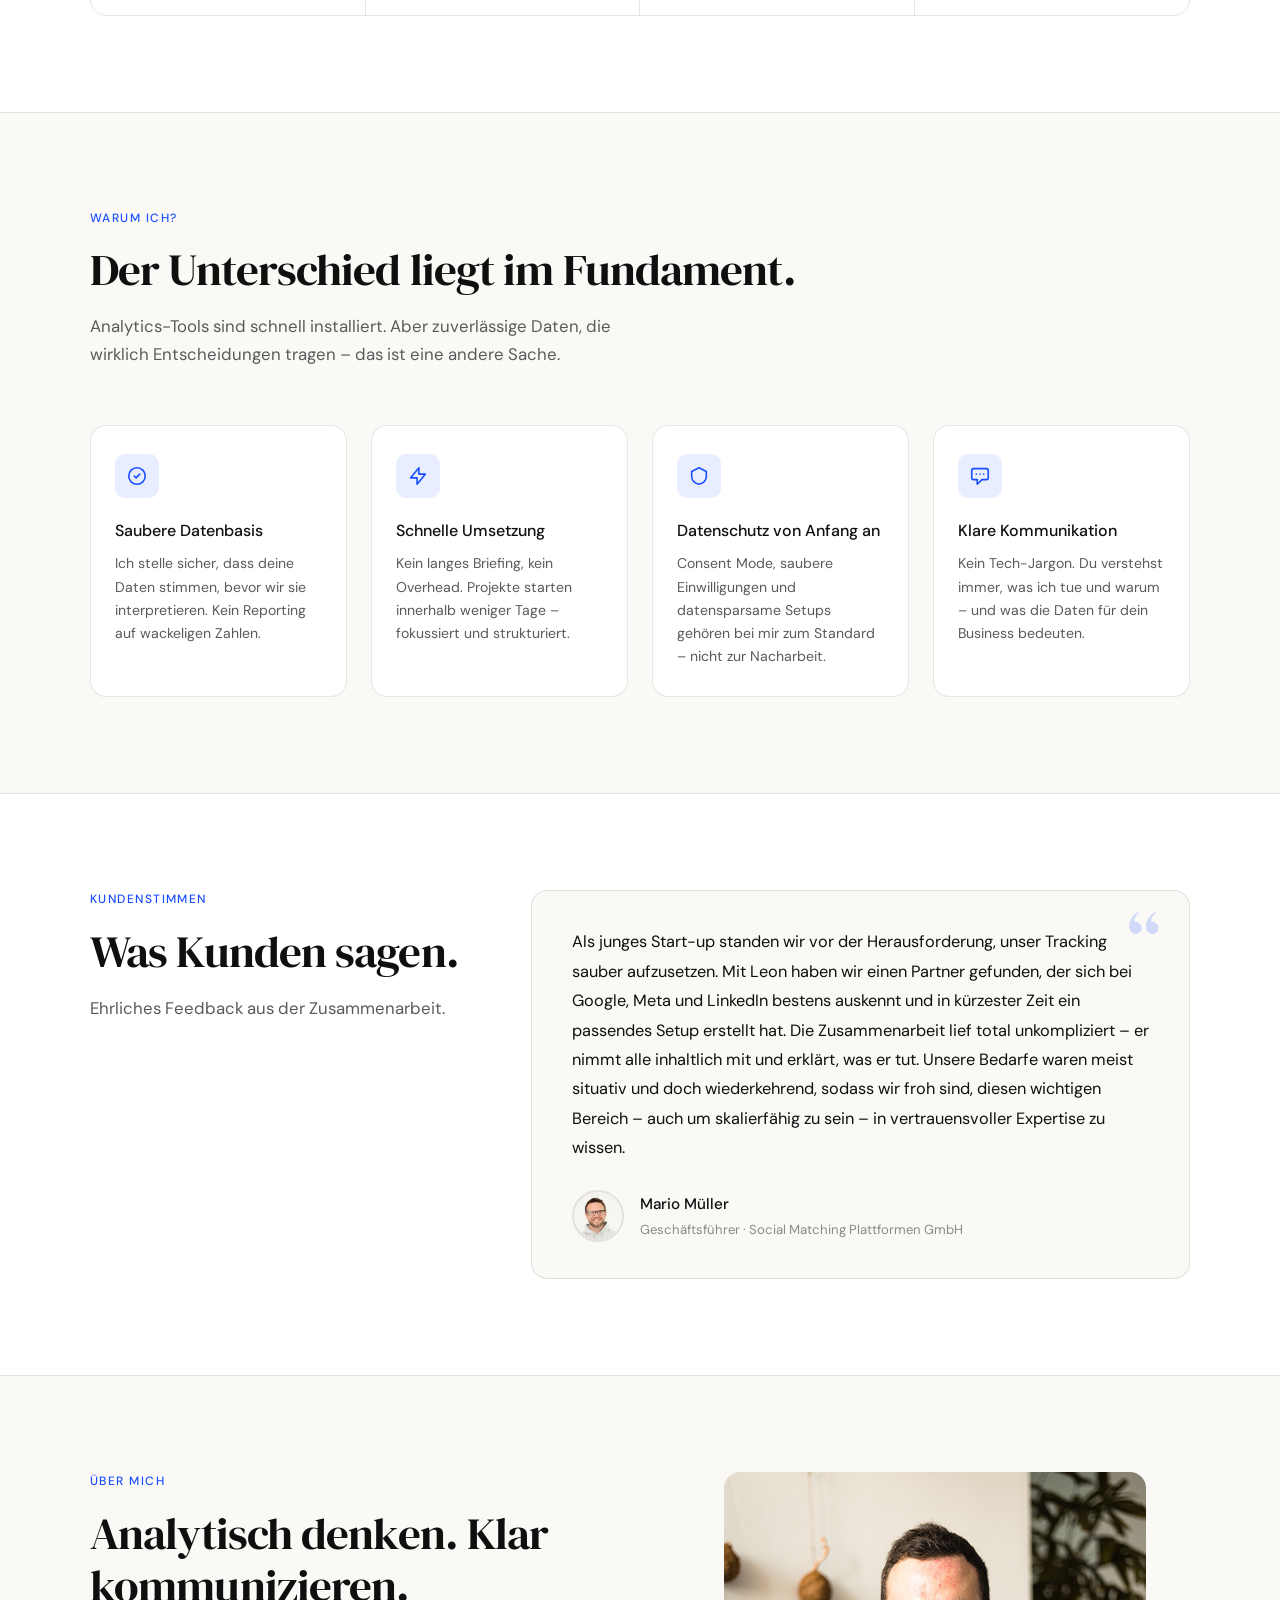
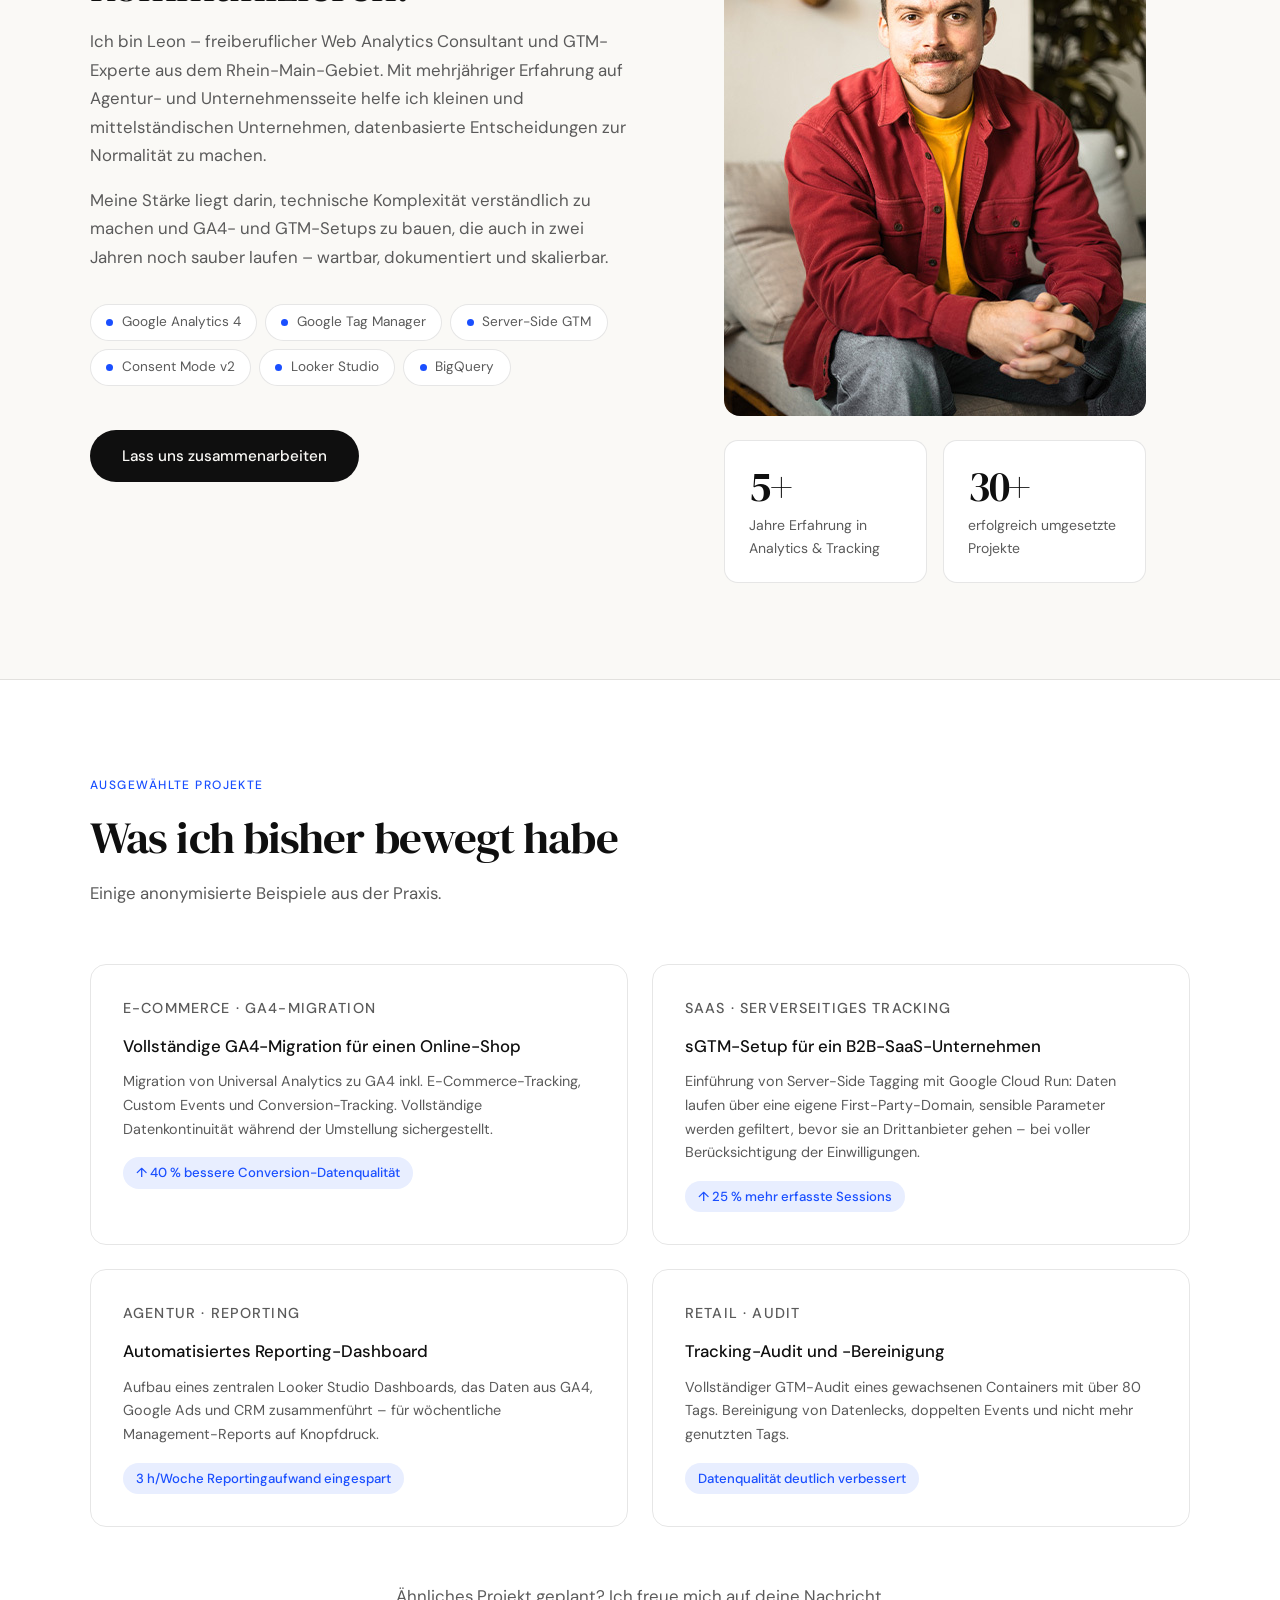
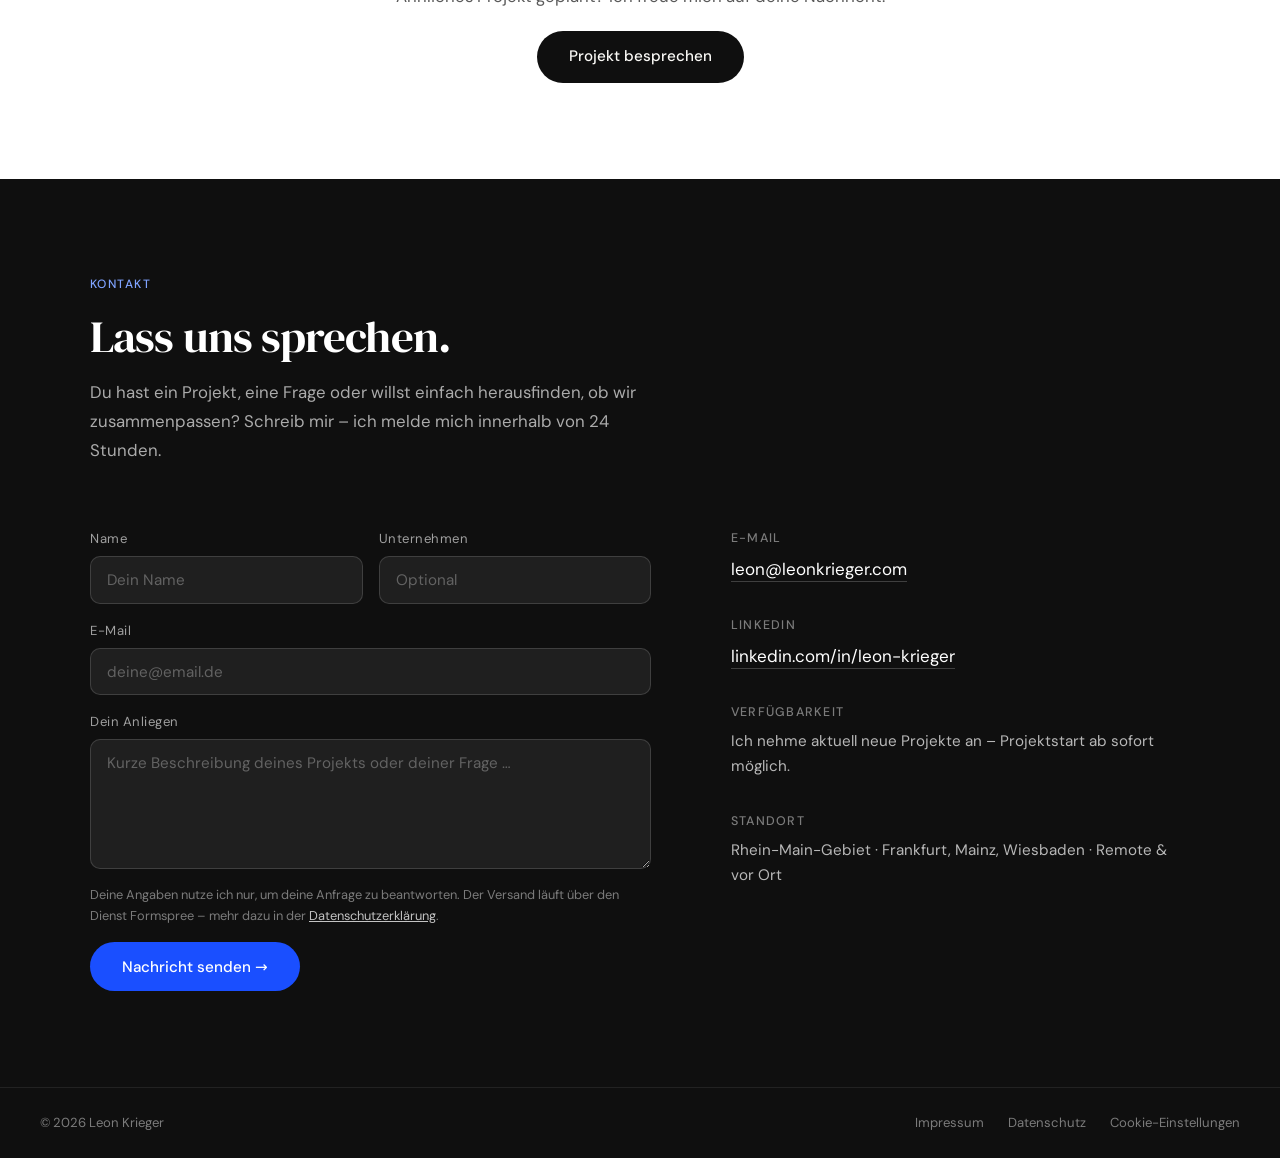
==== commit 9ad7b89a: "relaunch lokale fonts" ====
--- a/index.html
+++ b/index.html
@@ -3,618 +3,143 @@
 <head>
 <meta charset="UTF-8">
 <meta name="viewport" content="width=device-width, initial-scale=1.0">
-<title>Leon Krieger – Web Analytics & Data Consultant</title>
-<meta name="description" content="Leon Krieger – freiberuflicher Web Analytics Berater aus dem Rhein-Main-Gebiet. GA4, Google Tag Manager, Conversion Tracking und Data Studio Dashboards. Sauberes Tracking, DSGVO-konform.">
+<title>GA4 &amp; Google Tag Manager Freelancer Rhein-Main | Leon Krieger</title>
+<meta name="description" content="Freiberuflicher Web Analytics Berater aus dem Rhein-Main-Gebiet: GA4, Google Tag Manager, Server-Side Tracking und Looker Studio Dashboards. DSGVO-konform, für Frankfurt, Mainz, Wiesbaden und remote.">
+<link rel="canonical" href="https://leonkrieger.com/">
+<meta name="theme-color" content="#faf9f6">
 <link rel="icon" type="image/svg+xml" href="data:image/svg+xml,<svg xmlns='http://www.w3.org/2000/svg' viewBox='0 0 32 32'><rect width='32' height='32' rx='8' fill='%230f0f0f'/><text x='16' y='22' font-family='Georgia,serif' font-size='14' font-weight='700' fill='white' text-anchor='middle'>LK</text></svg>">
-
-<link rel="canonical" href="https://leonkrieger.com">
 
 <!-- Open Graph -->
 <meta property="og:type" content="website">
-<meta property="og:url" content="https://leonkrieger.com">
-<meta property="og:title" content="Leon Krieger – Web Analytics & Tracking Berater">
-<meta property="og:description" content="GA4, Google Tag Manager, Conversion Tracking und Data Studio Dashboards. Sauberes Tracking aus dem Rhein-Main-Gebiet – DSGVO-konform.">
+<meta property="og:url" content="https://leonkrieger.com/">
+<meta property="og:site_name" content="Leon Krieger">
+<meta property="og:title" content="Leon Krieger – GA4 & Google Tag Manager Freelancer">
+<meta property="og:description" content="Sauberes, DSGVO-konformes Tracking mit GA4, Google Tag Manager und Server-Side GTM – plus Looker Studio Dashboards, die Entscheidungen erleichtern.">
+<meta property="og:image" content="https://leonkrieger.com/og-image.png">
+<meta property="og:image:width" content="1200">
+<meta property="og:image:height" content="630">
+<meta property="og:image:alt" content="Leon Krieger – Web Analytics & Tracking aus dem Rhein-Main-Gebiet">
 <meta property="og:locale" content="de_DE">
 
 <!-- Twitter/X Card -->
-<meta name="twitter:card" content="summary">
-<meta name="twitter:title" content="Leon Krieger – Web Analytics & Tracking Berater">
-<meta name="twitter:description" content="GA4, Google Tag Manager, Conversion Tracking und Data Studio Dashboards. Sauberes Tracking aus dem Rhein-Main-Gebiet.">
-
-<!-- Schema.org JSON-LD -->
+<meta name="twitter:card" content="summary_large_image">
+<meta name="twitter:title" content="Leon Krieger – GA4 & Google Tag Manager Freelancer">
+<meta name="twitter:description" content="Sauberes, DSGVO-konformes Tracking mit GA4, GTM und Server-Side GTM – plus Looker Studio Dashboards.">
+<meta name="twitter:image" content="https://leonkrieger.com/og-image.png">
+
+<!-- Schema.org -->
 <script type="application/ld+json">
 {
   "@context": "https://schema.org",
-  "@type": "Person",
-  "name": "Leon Krieger",
-  "url": "https://leonkrieger.com",
-  "email": "leon@leonkrieger.com",
-  "jobTitle": "Web Analytics & Tracking Berater",
-  "description": "Freiberuflicher Berater für Web Analytics, Google Tag Manager, Conversion Tracking und Data Studio Dashboards im Rhein-Main-Gebiet.",
-  "address": {
-    "@type": "PostalAddress",
-    "streetAddress": "In der Eichenbach 3",
-    "addressLocality": "Gau-Algesheim",
-    "postalCode": "55435",
-    "addressCountry": "DE"
-  },
-  "areaServed": {
-    "@type": "Place",
-    "name": "Rhein-Main-Gebiet, Deutschland"
-  },
-  "knowsAbout": [
-    "Google Analytics 4",
-    "Google Tag Manager",
-    "Conversion Tracking",
-    "Data Studio",
-    "BigQuery",
-    "Web Analytics",
-    "DSGVO-konformes Tracking"
-  ],
-  "sameAs": [
-    "https://www.linkedin.com/in/leon-krieger/"
+  "@graph": [
+    {
+      "@type": "Person",
+      "@id": "https://leonkrieger.com/#person",
+      "name": "Leon Krieger",
+      "url": "https://leonkrieger.com/",
+      "image": "https://leonkrieger.com/morefire-leon_krieger.jpg",
+      "email": "mailto:leon@leonkrieger.com",
+      "jobTitle": "Web Analytics & Tracking Berater",
+      "knowsAbout": ["Google Analytics 4", "Google Tag Manager", "Server-Side Tagging", "Consent Mode", "Conversion Tracking", "Looker Studio", "BigQuery", "DSGVO-konformes Tracking"],
+      "sameAs": ["https://www.linkedin.com/in/leon-krieger/"]
+    },
+    {
+      "@type": "ProfessionalService",
+      "@id": "https://leonkrieger.com/#service",
+      "name": "Leon Krieger – Web Analytics & Tracking",
+      "url": "https://leonkrieger.com/",
+      "image": "https://leonkrieger.com/og-image.png",
+      "email": "leon@leonkrieger.com",
+      "founder": { "@id": "https://leonkrieger.com/#person" },
+      "description": "Freiberufliche Beratung für GA4, Google Tag Manager, Server-Side Tracking, Conversion Tracking und Looker Studio Dashboards.",
+      "address": {
+        "@type": "PostalAddress",
+        "streetAddress": "In der Eichenbach 3",
+        "addressLocality": "Gau-Algesheim",
+        "postalCode": "55435",
+        "addressRegion": "Rheinland-Pfalz",
+        "addressCountry": "DE"
+      },
+      "areaServed": [
+        { "@type": "City", "name": "Frankfurt am Main" },
+        { "@type": "City", "name": "Mainz" },
+        { "@type": "City", "name": "Wiesbaden" },
+        { "@type": "City", "name": "Darmstadt" },
+        { "@type": "Country", "name": "Deutschland" }
+      ],
+      "knowsLanguage": ["de", "en"],
+      "hasOfferCatalog": {
+        "@type": "OfferCatalog",
+        "name": "Leistungen",
+        "itemListElement": [
+          { "@type": "Offer", "itemOffered": { "@type": "Service", "name": "GA4-Implementierung und -Migration" } },
+          { "@type": "Offer", "itemOffered": { "@type": "Service", "name": "Google Tag Manager Setup und Audit" } },
+          { "@type": "Offer", "itemOffered": { "@type": "Service", "name": "Server-Side Tagging (sGTM)" } },
+          { "@type": "Offer", "itemOffered": { "@type": "Service", "name": "Conversion Tracking" } },
+          { "@type": "Offer", "itemOffered": { "@type": "Service", "name": "Looker Studio Dashboards und BigQuery" } }
+        ]
+      }
+    }
   ]
 }
 </script>
-<link rel="preconnect" href="https://fonts.googleapis.com">
-<link rel="preconnect" href="https://fonts.gstatic.com" crossorigin>
-<link href="https://fonts.googleapis.com/css2?family=DM+Serif+Display:ital@0;1&family=DM+Sans:wght@300;400;500&display=swap" rel="stylesheet">
-<style>
-  *, *::before, *::after { box-sizing: border-box; margin: 0; padding: 0; }
-
-  :root {
-    --ink: #0f0f0f;
-    --ink-soft: #5a5a5a;
-    --ink-faint: #999;
-    --paper: #faf9f6;
-    --accent: #1a4fff;
-    --accent-light: #e8eeff;
-    --border: rgba(15,15,15,0.1);
-    --serif: 'DM Serif Display', Georgia, serif;
-    --sans: 'DM Sans', system-ui, sans-serif;
-  }
-
-  html { scroll-behavior: smooth; }
-  section[id], div[id] { scroll-margin-top: 70px; }
-
-  body {
-    font-family: var(--sans);
-    background: var(--paper);
-    color: var(--ink);
-    font-size: 17px;
-    line-height: 1.65;
-    -webkit-font-smoothing: antialiased;
-  }
-
-  /* NAV */
-  nav {
-    position: fixed; top: 0; left: 0; right: 0; z-index: 100;
-    display: flex; align-items: center; justify-content: space-between;
-    padding: 1.25rem 2.5rem;
-    background: rgba(250,249,246,0.88);
-    backdrop-filter: blur(12px);
-    border-bottom: 1px solid var(--border);
-  }
-  .nav-logo { font-family: var(--serif); font-size: 1.15rem; letter-spacing: -0.01em; }
-  .nav-links { display: flex; gap: 2rem; }
-  .nav-links a {
-    font-size: 0.875rem; font-weight: 400; color: var(--ink-soft);
-    text-decoration: none; letter-spacing: 0.02em;
-    transition: color 0.2s;
-  }
-  .nav-links a:hover { color: var(--ink); }
-  .nav-cta {
-    font-size: 0.875rem; font-weight: 500;
-    color: var(--accent); text-decoration: none;
-    border: 1px solid currentColor;
-    padding: 0.45rem 1.1rem; border-radius: 2rem;
-    transition: background 0.2s, color 0.2s;
-  }
-  .nav-cta:hover { background: var(--accent); color: #fff; }
-
-  /* HERO */
-  .hero {
-    min-height: 100vh;
-    display: grid; grid-template-columns: 1fr 1fr;
-    align-items: center;
-    padding: 8rem 2.5rem 5rem;
-    gap: 4rem;
-    max-width: 1200px; margin: 0 auto;
-  }
-  .hero-label {
-    display: inline-block;
-    font-size: 0.78rem; font-weight: 500; letter-spacing: 0.12em;
-    text-transform: uppercase; color: var(--accent);
-    margin-bottom: 1.5rem;
-  }
-  .hero h1 {
-    font-family: var(--serif); font-size: clamp(2.6rem, 5vw, 4rem);
-    line-height: 1.1; letter-spacing: -0.02em;
-    color: var(--ink); margin-bottom: 1.5rem;
-  }
-  .hero h1 em { font-style: italic; color: var(--accent); }
-  .hero-sub {
-    font-size: 1.1rem; font-weight: 300; color: var(--ink-soft);
-    max-width: 46ch; margin-bottom: 2.5rem; line-height: 1.7;
-  }
-  .hero-actions { display: flex; gap: 1rem; flex-wrap: wrap; align-items: center; }
-  .btn-primary {
-    background: var(--ink); color: var(--paper);
-    padding: 0.85rem 2rem; border-radius: 2rem;
-    font-size: 0.95rem; font-weight: 500; text-decoration: none;
-    transition: background 0.2s, transform 0.15s;
-  }
-  .btn-primary:hover { background: var(--accent); transform: translateY(-1px); }
-  .btn-secondary {
-    color: var(--ink); font-size: 0.95rem; font-weight: 400;
-    text-decoration: none; display: flex; align-items: center; gap: 0.4rem;
-    border-bottom: 1px solid var(--border); padding-bottom: 1px;
-    transition: color 0.2s, border-color 0.2s;
-  }
-  .btn-secondary:hover { color: var(--accent); border-color: var(--accent); }
-
-  .hero-visual {
-    display: flex; flex-direction: column; gap: 1rem;
-    animation: fadeUp 0.8s ease 0.2s both;
-  }
-  .stat-card {
-    background: #fff; border: 1px solid var(--border);
-    border-radius: 16px; padding: 1.5rem 1.75rem;
-  }
-  .stat-card .num {
-    font-family: var(--serif); font-size: 2rem;
-    color: var(--ink); letter-spacing: -0.02em; line-height: 1.15;
-  }
-  .stat-card .label { font-size: 0.875rem; color: var(--ink-soft); margin-top: 0.25rem; }
-  .stat-row { display: grid; grid-template-columns: 1fr 1fr; gap: 1rem; }
-  .stat-card.accent { background: var(--accent); border-color: var(--accent); }
-  .stat-card.accent .num, .stat-card.accent .label { color: #fff; }
-  .stat-card.accent .label { color: rgba(255,255,255,0.75); }
-
-  @keyframes fadeUp {
-    from { opacity: 0; transform: translateY(20px); }
-    to { opacity: 1; transform: translateY(0); }
-  }
-
-  /* SECTION BASE */
-  section { padding: 6rem 2.5rem; }
-  .section-inner { max-width: 1100px; margin: 0 auto; }
-  .section-tag {
-    font-size: 0.75rem; font-weight: 500; letter-spacing: 0.12em;
-    text-transform: uppercase; color: var(--accent); margin-bottom: 1rem;
-  }
-  .section-heading {
-    font-family: var(--serif); font-size: clamp(2rem, 3.5vw, 2.8rem);
-    line-height: 1.15; letter-spacing: -0.02em; margin-bottom: 1rem;
-  }
-  .section-sub { font-size: 1.05rem; color: var(--ink-soft); max-width: 52ch; line-height: 1.7; }
-  .divider { border: none; border-top: 1px solid var(--border); margin: 0; }
-
-  /* TESTIMONIALS */
-  #testimonials { background: #fff; }
-  .testimonial-grid { display: grid; grid-template-columns: 1fr; gap: 1.5rem; margin-top: 3.5rem; max-width: 780px; }
-  .testimonial-card {
-    border: 1px solid var(--border); border-radius: 16px;
-    padding: 2rem 2.25rem; position: relative;
-  }
-  .testimonial-quote {
-    font-family: var(--serif); font-size: 4rem; line-height: 1;
-    color: var(--accent-light); position: absolute; top: 1rem; right: 1.75rem;
-  }
-  .testimonial-text {
-    font-size: 1rem; color: var(--ink); line-height: 1.8;
-    margin-bottom: 1.75rem; font-style: italic; max-width: 62ch;
-  }
-  .testimonial-author { display: flex; align-items: center; gap: 1rem; }
-  .testimonial-avatar {
-    width: 52px; height: 52px; border-radius: 50%;
-    overflow: hidden; flex-shrink: 0; border: 2px solid var(--border);
-  }
-  .testimonial-avatar img { width: 100%; height: 100%; object-fit: cover; object-position: top; }
-  .testimonial-name { font-size: 0.95rem; font-weight: 500; color: var(--ink); }
-  .testimonial-role { font-size: 0.82rem; color: var(--ink-faint); margin-top: 0.15rem; }
-
-  /* WARUM ICH */
-  .why-grid {
-    display: grid; grid-template-columns: repeat(4, 1fr); gap: 1.5rem; margin-top: 3.5rem;
-  }
-  .why-item {
-    padding: 1.75rem 1.5rem; border: 1px solid var(--border);
-    border-radius: 16px; background: #fff; transition: border-color 0.2s, transform 0.2s;
-  }
-  .why-item:hover { border-color: var(--accent); transform: translateY(-2px); }
-  .why-icon {
-    width: 44px; height: 44px; border-radius: 10px;
-    background: var(--accent-light); display: flex; align-items: center;
-    justify-content: center; margin-bottom: 1.25rem;
-  }
-  .why-icon svg { width: 22px; height: 22px; stroke: var(--accent); }
-  .why-item h3 { font-size: 1rem; font-weight: 500; margin-bottom: 0.5rem; }
-  .why-item p { font-size: 0.88rem; color: var(--ink-soft); line-height: 1.65; }
-  @media (max-width: 900px) { .why-grid { grid-template-columns: 1fr 1fr; } }
-  @media (max-width: 540px) { .why-grid { grid-template-columns: 1fr; } }
-
-  /* LEISTUNGEN */
-  #leistungen { background: #fff; }
-  .services-grid {
-    display: grid; grid-template-columns: repeat(4, 1fr); gap: 2px;
-    margin-top: 4rem; border: 1px solid var(--border);
-    border-radius: 16px; overflow: hidden;
-  }
-  .service-item {
-    padding: 2.25rem 2rem;
-    border-right: 1px solid var(--border);
-    transition: background 0.2s;
-  }
-  .service-item:last-child { border-right: none; }
-  .service-item:hover { background: var(--paper); }
-  .service-icon {
-    width: 44px; height: 44px; border-radius: 10px;
-    background: var(--accent-light); display: flex; align-items: center;
-    justify-content: center; margin-bottom: 1.25rem;
-  }
-  .service-icon svg { width: 22px; height: 22px; stroke: var(--accent); }
-  .service-item h3 { font-size: 1.05rem; font-weight: 500; margin-bottom: 0.6rem; }
-  .service-item p { font-size: 0.92rem; color: var(--ink-soft); line-height: 1.65; }
-
-  /* ÜBER MICH */
-  #ueber-inner {
-    display: grid; grid-template-columns: 1fr 1fr;
-    gap: 3.5rem; align-items: start;
-    max-width: 1100px; margin: 0 auto;
-  }
-  #ueber-inner .section-sub { max-width: 48ch; margin-bottom: 1.5rem; }
-  .cert-list { display: flex; flex-direction: column; gap: 0.6rem; margin-top: 2rem; }
-  .cert-badge {
-    display: inline-flex; align-items: center; gap: 0.6rem;
-    background: var(--paper); border: 1px solid var(--border);
-    border-radius: 2rem; padding: 0.45rem 1rem;
-    font-size: 0.85rem; font-weight: 400; color: var(--ink-soft);
-    width: fit-content;
-  }
-  .cert-badge span { width: 8px; height: 8px; border-radius: 50%; background: var(--accent); display: inline-block; flex-shrink: 0; }
-  .about-numbers { display: grid; grid-template-columns: 1fr 1fr; gap: 1.5rem; }
-  .about-stat { padding: 1.5rem; border: 1px solid var(--border); border-radius: 14px; }
-  .about-stat .big {
-    font-family: var(--serif); font-size: 2.8rem; letter-spacing: -0.03em; color: var(--ink);
-  }
-  .about-stat p { font-size: 0.875rem; color: var(--ink-soft); margin-top: 0.25rem; }
-
-  /* PROJEKTE */
-  #projekte { background: #fff; }
-  .projects-grid { display: grid; grid-template-columns: repeat(2, 1fr); gap: 1.5rem; margin-top: 3.5rem; }
-  .project-card {
-    border: 1px solid var(--border); border-radius: 16px;
-    padding: 2rem; transition: border-color 0.2s, transform 0.2s;
-    cursor: default;
-  }
-  .project-card:hover { border-color: var(--accent); transform: translateY(-2px); }
-  .project-tag {
-    font-size: 0.75rem; letter-spacing: 0.08em; text-transform: uppercase;
-    color: var(--accent); font-weight: 500; margin-bottom: 0.75rem;
-  }
-  .project-card h3 { font-size: 1.05rem; font-weight: 500; margin-bottom: 0.6rem; }
-  .project-card p { font-size: 0.9rem; color: var(--ink-soft); line-height: 1.65; }
-  .project-result {
-    display: inline-block; margin-top: 1rem;
-    font-size: 0.825rem; font-weight: 500;
-    background: var(--accent-light); color: var(--accent);
-    padding: 0.3rem 0.8rem; border-radius: 2rem;
-  }
-
-  /* KONTAKT */
-  #kontakt { background: var(--ink); color: #fff; }
-  #kontakt .section-tag { color: #7fa3ff; }
-  #kontakt .section-heading { color: #fff; }
-  #kontakt .section-sub { color: rgba(255,255,255,0.6); }
-  .contact-grid { display: grid; grid-template-columns: 1fr 1fr; gap: 5rem; align-items: start; margin-top: 4rem; }
-  .contact-form { display: flex; flex-direction: column; gap: 1rem; }
-  .form-row { display: grid; grid-template-columns: 1fr 1fr; gap: 1rem; }
-  .form-group { display: flex; flex-direction: column; gap: 0.4rem; }
-  label { font-size: 0.82rem; color: rgba(255,255,255,0.55); letter-spacing: 0.04em; }
-  input, textarea {
-    background: rgba(255,255,255,0.07); border: 1px solid rgba(255,255,255,0.12);
-    border-radius: 10px; padding: 0.8rem 1rem; color: #fff;
-    font-family: var(--sans); font-size: 0.95rem;
-    transition: border-color 0.2s; outline: none;
-  }
-  input::placeholder, textarea::placeholder { color: rgba(255,255,255,0.25); }
-  input:focus, textarea:focus { border-color: #7fa3ff; }
-  textarea { resize: vertical; min-height: 130px; }
-  .btn-send {
-    background: var(--accent); color: #fff;
-    border: none; border-radius: 2rem;
-    padding: 0.9rem 2rem; font-family: var(--sans); font-size: 0.95rem;
-    font-weight: 500; cursor: pointer; width: fit-content;
-    transition: background 0.2s, transform 0.15s;
-  }
-  .btn-send:hover { background: #0f3de8; transform: translateY(-1px); }
-  .contact-info { display: flex; flex-direction: column; gap: 2rem; }
-  .contact-block h4 { font-size: 0.8rem; letter-spacing: 0.1em; text-transform: uppercase; color: rgba(255,255,255,0.4); margin-bottom: 0.4rem; }
-  .contact-block a { color: #fff; text-decoration: none; font-size: 1rem; border-bottom: 1px solid rgba(255,255,255,0.15); padding-bottom: 1px; transition: border-color 0.2s; }
-  .contact-block a:hover { border-color: #7fa3ff; }
-  .contact-block p { color: rgba(255,255,255,0.65); font-size: 0.95rem; }
-
-  /* FOOTER */
-  footer {
-    background: var(--ink); border-top: 1px solid rgba(255,255,255,0.07);
-    padding: 1.5rem 2.5rem; display: flex; justify-content: space-between; align-items: center;
-  }
-  footer p { font-size: 0.82rem; color: rgba(255,255,255,0.3); }
-  footer a { color: rgba(255,255,255,0.3); text-decoration: none; font-size: 0.82rem; }
-  footer a:hover { color: rgba(255,255,255,0.6); }
-
-  /* SUCCESS MESSAGE */
-  .form-success {
-    display: none; background: rgba(26,79,255,0.12); border: 1px solid rgba(127,163,255,0.3);
-    border-radius: 12px; padding: 1.25rem 1.5rem; color: #7fa3ff;
-    font-size: 0.95rem; text-align: center;
-  }
-
-  /* ANIMATIONS */
-  .fade-in { opacity: 0; transform: translateY(24px); transition: opacity 0.65s ease, transform 0.65s ease; }
-  .fade-in.visible { opacity: 1; transform: none; }
-
-  /* RESPONSIVE */
-  @media (max-width: 900px) {
-    nav { padding: 1rem 1.5rem; }
-    .nav-links { display: none; }
-    .hero { grid-template-columns: 1fr; padding: 7rem 1.5rem 4rem; gap: 0; }
-    .hero-visual { display: none; }
-    .services-grid { grid-template-columns: 1fr; border-radius: 12px; }
-    .service-item { border-right: none; border-bottom: 1px solid var(--border); padding: 1.75rem 1.5rem; }
-    .service-item:last-child { border-bottom: none; }
-    section { padding: 4rem 1.5rem; }
-    #ueber-inner { grid-template-columns: 1fr; gap: 2rem; width: 100%; }
-    #ueber-inner img { max-width: 100%; width: 100%; height: auto; }
-    #ueber-inner > div { min-width: 0; max-width: 100%; }
-    .contact-grid { grid-template-columns: 1fr; gap: 3rem; }
-    .form-row { grid-template-columns: 1fr; }
-    .projects-grid { grid-template-columns: 1fr; }
-    footer { flex-direction: column; gap: 0.5rem; text-align: center; }
-    .about-numbers { grid-template-columns: 1fr 1fr; }
-  }
-
-  @media (max-width: 540px) {
-    body { overflow-x: hidden; }
-    .hero { padding: 6rem 1.25rem 3rem; }
-    .hero h1 { font-size: 2.2rem; }
-    .hero-sub { font-size: 1rem; }
-    .hero-actions { flex-direction: column; align-items: flex-start; gap: 0.75rem; }
-    section { padding: 3rem 1.25rem; }
-    .section-heading { font-size: 1.75rem; }
-    .why-grid { grid-template-columns: 1fr; }
-    .about-numbers { grid-template-columns: 1fr 1fr; }
-    #ueber-inner img { max-width: 100%; border-radius: 12px; }
-    nav { padding: 1rem 1.25rem; }
-    .nav-cta { display: none; }
-    .projects-grid { grid-template-columns: 1fr; }
-    footer { padding: 1.25rem; }
-  }
-</style>
-
-<style>
-  /* CONSENT OVERLAY */
-  #consent-overlay {
-    position: fixed; inset: 0; z-index: 9999;
-    background: rgba(15,15,15,0.55);
-    backdrop-filter: blur(4px);
-    display: flex; align-items: center; justify-content: center;
-    padding: 1.5rem;
-    opacity: 0; animation: fadeOverlay 0.3s ease 0.1s forwards;
-  }
-  @keyframes fadeOverlay { to { opacity: 1; } }
-  #consent-box {
-    background: #fff; border-radius: 20px;
-    padding: 2.5rem; max-width: 480px; width: 100%;
-    box-shadow: 0 24px 80px rgba(15,15,15,0.18);
-    transform: translateY(16px); animation: slideBox 0.3s ease 0.1s forwards;
-  }
-  @keyframes slideBox { to { transform: translateY(0); } }
-  #consent-box .c-label {
-    font-size: 0.72rem; font-weight: 500; letter-spacing: 0.12em;
-    text-transform: uppercase; color: #1a4fff; margin-bottom: 0.75rem;
-  }
-  #consent-box h2 {
-    font-family: 'DM Serif Display', Georgia, serif;
-    font-size: 1.5rem; line-height: 1.2; letter-spacing: -0.02em;
-    color: #0f0f0f; margin-bottom: 0.75rem;
-  }
-  #consent-box p {
-    font-size: 0.9rem; color: #5a5a5a; line-height: 1.65; margin-bottom: 1.5rem;
-  }
-  .c-buttons { display: grid; grid-template-columns: 1fr 1fr; gap: 0.75rem; margin-bottom: 0.75rem; }
-  .c-btn {
-    padding: 0.8rem 1rem; border-radius: 2rem; font-family: 'DM Sans', sans-serif;
-    font-size: 0.9rem; font-weight: 500; cursor: pointer;
-    border: 1.5px solid #0f0f0f; transition: background 0.2s, color 0.2s;
-    text-align: center;
-  }
-  .c-btn-decline { background: #fff; color: #0f0f0f; }
-  .c-btn-decline:hover { background: #f0f0f0; }
-  .c-btn-accept { background: #0f0f0f; color: #fff; }
-  .c-btn-accept:hover { background: #1a4fff; border-color: #1a4fff; }
-  .c-customize {
-    background: none; border: none; font-family: 'DM Sans', sans-serif;
-    font-size: 0.82rem; color: #999; cursor: pointer; text-decoration: underline;
-    display: block; margin: 0 auto; padding: 0.25rem; transition: color 0.2s;
-  }
-  .c-customize:hover { color: #0f0f0f; }
-  #consent-detail { display: none; margin-top: 1.25rem; border-top: 1px solid #eee; padding-top: 1.25rem; }
-  #consent-detail.open { display: block; }
-  .c-service {
-    display: flex; align-items: flex-start; justify-content: space-between;
-    gap: 1rem; padding: 0.75rem 0; border-bottom: 1px solid #f0f0f0;
-  }
-  .c-service:last-child { border-bottom: none; }
-  .c-service-info h4 { font-size: 0.9rem; font-weight: 500; color: #0f0f0f; margin-bottom: 0.2rem; }
-  .c-service-info p { font-size: 0.8rem; color: #5a5a5a; line-height: 1.5; margin: 0; }
-  .c-toggle { position: relative; flex-shrink: 0; }
-  .c-toggle input { opacity: 0; width: 0; height: 0; position: absolute; }
-  .c-toggle-track {
-    display: block; width: 40px; height: 22px; border-radius: 11px;
-    background: #ddd; cursor: pointer; transition: background 0.2s; position: relative;
-  }
-  .c-toggle input:checked + .c-toggle-track { background: #1a4fff; }
-  .c-toggle-track::after {
-    content: ''; position: absolute; top: 3px; left: 3px;
-    width: 16px; height: 16px; border-radius: 50%; background: #fff;
-    transition: transform 0.2s; box-shadow: 0 1px 3px rgba(0,0,0,0.2);
-  }
-  .c-toggle input:checked + .c-toggle-track::after { transform: translateX(18px); }
-  .c-save {
-    width: 100%; margin-top: 1rem; padding: 0.8rem;
-    background: #0f0f0f; color: #fff; border: none; border-radius: 2rem;
-    font-family: 'DM Sans', sans-serif; font-size: 0.9rem; font-weight: 500;
-    cursor: pointer; transition: background 0.2s;
-  }
-  .c-save:hover { background: #1a4fff; }
-</style>
-
-<div id="consent-overlay">
-  <div id="consent-box">
-    <p class="c-label">Datenschutz</p>
-    <h2>Darf ich Cookies setzen?</h2>
-    <p>Ich nutze Analyse-Tools um zu verstehen, wie diese Website genutzt wird – damit ich sie verbessern kann. Du entscheidest, was geladen wird.</p>
-    <div class="c-buttons">
-      <button class="c-btn c-btn-decline" onclick="consentDecline()">Ablehnen</button>
-      <button class="c-btn c-btn-accept" onclick="consentAccept()">Akzeptieren</button>
-    </div>
-    <button class="c-customize" onclick="toggleDetail()">Anpassen</button>
-    <div id="consent-detail">
-      <div class="c-service">
-        <div class="c-service-info">
-          <h4>Google Analytics (GA4)</h4>
-          <p>Anonyme Besucherstatistiken: Seitenaufrufe, Verweildauer, Herkunft. Keine personenbezogenen Daten.</p>
-        </div>
-        <label class="c-toggle">
-          <input type="checkbox" id="toggle-ga4" checked>
-          <span class="c-toggle-track"></span>
-        </label>
-      </div>
-      <div class="c-service">
-        <div class="c-service-info">
-          <h4>Google Tag Manager</h4>
-          <p>Verwaltet das Laden von Analyse-Skripten. Selbst kein Tracking, nur Steuerung.</p>
-        </div>
-        <label class="c-toggle">
-          <input type="checkbox" id="toggle-gtm" checked>
-          <span class="c-toggle-track"></span>
-        </label>
-      </div>
-      <button class="c-save" onclick="consentSave()">Auswahl speichern</button>
-    </div>
-  </div>
-</div>
-
-<script>
-  window.dataLayer = window.dataLayer || [];
-  function gtag() { window.dataLayer.push(arguments); }
-  gtag('consent', 'default', {
-    analytics_storage: 'denied',
-    ad_storage: 'denied',
-    ad_user_data: 'denied',
-    ad_personalization: 'denied',
-    wait_for_update: 500
-  });
-  (function(w,d,s,l,i){
-    w[l]=w[l]||[];
-    w[l].push({'gtm.start': new Date().getTime(), event:'gtm.js'});
-    var f=d.getElementsByTagName(s)[0], j=d.createElement(s), dl=l!='dataLayer'?'&l='+l:'';
-    j.async=true; j.src='https://www.googletagmanager.com/gtm.js?id='+i+dl;
-    f.parentNode.insertBefore(j,f);
-  })(window,document,'script','dataLayer','GTM-WZT8MMH3');
-
-  function getCookie(name) {
-    var match = document.cookie.match(new RegExp('(^| )' + name + '=([^;]+)'));
-    return match ? match[2] : null;
-  }
-  function setCookie(name, value, days) {
-    var d = new Date(); d.setTime(d.getTime() + days*24*60*60*1000);
-    document.cookie = name + '=' + value + ';expires=' + d.toUTCString() + ';path=/;SameSite=Lax';
-  }
-  function pushConsent(ga4, gtm) {
-    gtag('consent', 'update', {
-      analytics_storage: ga4 ? 'granted' : 'denied',
-      ad_storage: gtm ? 'granted' : 'denied',
-      ad_user_data: gtm ? 'granted' : 'denied',
-      ad_personalization: gtm ? 'granted' : 'denied'
-    });
-    window.dataLayer.push({ event: 'consentUpdate', consentAnalytics: ga4, consentGTM: gtm });
-  }
-  function hideOverlay() {
-    var o = document.getElementById('consent-overlay');
-    o.style.opacity = '0'; o.style.transition = 'opacity 0.2s';
-    setTimeout(function(){ o.remove(); }, 200);
-  }
-  function consentAccept() { setCookie('consent_analytics','true',365); setCookie('consent_gtm','true',365); pushConsent(true,true); hideOverlay(); }
-  function consentDecline() { setCookie('consent_analytics','false',365); setCookie('consent_gtm','false',365); pushConsent(false,false); hideOverlay(); }
-  function consentSave() {
-    var gtm = document.getElementById('toggle-gtm').checked;
-    var ga4 = document.getElementById('toggle-ga4').checked;
-    setCookie('consent_analytics', ga4?'true':'false', 365);
-    setCookie('consent_gtm', gtm?'true':'false', 365);
-    pushConsent(ga4, gtm); hideOverlay();
-  }
-  function toggleDetail() { document.getElementById('consent-detail').classList.toggle('open'); }
-  window.addEventListener('DOMContentLoaded', function() {
-    var ac = getCookie('consent_analytics'), gc = getCookie('consent_gtm');
-    if (ac !== null) {
-      var o = document.getElementById('consent-overlay');
-      if (o) o.remove();
-      pushConsent(ac === 'true', gc === 'true');
-    }
-  });
-</script>
+
+<link rel="preload" href="/fonts/dm-serif-display-latin-400-normal.woff2" as="font" type="font/woff2" crossorigin>
+<link rel="preload" href="/fonts/dm-sans-latin-300-normal.woff2" as="font" type="font/woff2" crossorigin>
+<link rel="stylesheet" href="/assets/site.css">
+<script src="/assets/consent.js"></script>
+<script src="/assets/main.js" defer></script>
 </head>
 <body>
-
-<nav>
-  <div class="nav-logo">Leon Krieger</div>
-  <div class="nav-links">
+<a class="skip-link" href="#main">Zum Inhalt springen</a>
+
+<nav class="site-nav" aria-label="Hauptnavigation">
+  <a class="nav-logo" href="/">Leon Krieger</a>
+  <div class="nav-links" id="nav-links">
     <a href="#leistungen">Leistungen</a>
     <a href="#ueber-section">Über mich</a>
     <a href="#projekte">Projekte</a>
     <a href="#kontakt">Kontakt</a>
   </div>
-  <a href="#kontakt" class="nav-cta">Gespräch vereinbaren</a>
+  <div class="nav-right">
+    <a href="#kontakt" class="nav-cta">Gespräch vereinbaren</a>
+    <button class="nav-toggle" type="button" aria-label="Menü öffnen" aria-expanded="false" aria-controls="nav-links"><span></span></button>
+  </div>
 </nav>
 
-<main>
+<main id="main">
 <div class="hero">
-  <div class="hero-content fade-in visible">
-    <span class="hero-label">Web Analytics &amp; Data Consultant</span>
-    <h1>Web Analytics & Tracking – <em>Daten</em>, die Entscheidungen treiben.</h1>
-    <p class="hero-sub">Hey, ich bin Leon – freiberuflicher Web Analytics Berater und Google Tag Manager Freelancer aus dem Rhein-Main-Gebiet. Ich helfe dir, dein Tracking sauber aufzusetzen, deine Daten zu verstehen und mit klaren Dashboards fundierte Entscheidungen zu treffen.</p>
+  <div class="hero-content">
+    <span class="hero-label">GA4 &amp; Google Tag Manager Freelancer · Rhein-Main</span>
+    <h1>Web Analytics &amp; Tracking – <em>Daten</em>, die Entscheidungen treiben.</h1>
+    <p class="hero-sub">Hey, ich bin Leon – freiberuflicher Web Analytics Berater aus dem Rhein-Main-Gebiet. Ich helfe dir, dein Tracking sauber und DSGVO-konform aufzusetzen, deine Daten zu verstehen und mit klaren Dashboards bessere Entscheidungen zu treffen.</p>
     <div class="hero-actions">
       <a href="#kontakt" class="btn-primary">Lass uns reden</a>
       <a href="#leistungen" class="btn-secondary">Was ich tue →</a>
     </div>
-    <div style="margin-top:1.5rem;">
-      <a href="https://www.linkedin.com/in/leon-krieger/" target="_blank" style="display:inline-flex;align-items:center;gap:0.5rem;font-size:0.875rem;color:var(--ink-soft);text-decoration:none;transition:color 0.2s;" onmouseover="this.style.color='#1a4fff'" onmouseout="this.style.color='var(--ink-soft)'">
-        <svg width="16" height="16" viewBox="0 0 24 24" fill="currentColor"><path d="M20.447 20.452h-3.554v-5.569c0-1.328-.027-3.037-1.852-3.037-1.853 0-2.136 1.445-2.136 2.939v5.667H9.351V9h3.414v1.561h.046c.477-.9 1.637-1.85 3.37-1.85 3.601 0 4.267 2.37 4.267 5.455v6.286zM5.337 7.433a2.062 2.062 0 01-2.063-2.065 2.064 2.064 0 112.063 2.065zm1.782 13.019H3.555V9h3.564v11.452zM22.225 0H1.771C.792 0 0 .774 0 1.729v20.542C0 23.227.792 24 1.771 24h20.451C23.2 24 24 23.227 24 22.271V1.729C24 .774 23.2 0 22.222 0h.003z"/></svg>
-        LinkedIn Profil ansehen
-      </a>
-    </div>
-  </div>
-  <div class="hero-visual">
-    <div class="stat-card accent">
-      <div class="num">100 %</div>
-      <div class="label">Datenschutzkonforme Implementierungen</div>
-    </div>
-    <div class="stat-row">
-      <div class="stat-card">
-        <div class="num">GA4</div>
-        <div class="label">Ich weiß, was auf deiner Website passiert</div>
-      </div>
-      <div class="stat-card">
-        <div class="num">GTM</div>
-        <div class="label">Sauberes Tracking, von Anfang an</div>
-      </div>
-    </div>
-    <div class="stat-card">
-      <div class="num">Data Studio &amp; BigQuery</div>
-      <div class="label">Dashboards, die Entscheidungen erleichtern</div>
+    <a class="hero-linkedin" href="https://www.linkedin.com/in/leon-krieger/" target="_blank" rel="noopener">
+      <svg width="16" height="16" viewBox="0 0 24 24" fill="currentColor" aria-hidden="true"><path d="M20.447 20.452h-3.554v-5.569c0-1.328-.027-3.037-1.852-3.037-1.853 0-2.136 1.445-2.136 2.939v5.667H9.351V9h3.414v1.561h.046c.477-.9 1.637-1.85 3.37-1.85 3.601 0 4.267 2.37 4.267 5.455v6.286zM5.337 7.433a2.062 2.062 0 01-2.063-2.065 2.064 2.064 0 112.063 2.065zm1.782 13.019H3.555V9h3.564v11.452zM22.225 0H1.771C.792 0 0 .774 0 1.729v20.542C0 23.227.792 24 1.771 24h20.451C23.2 24 24 23.227 24 22.271V1.729C24 .774 23.2 0 22.222 0h.003z"/></svg>
+      LinkedIn-Profil ansehen
+    </a>
+  </div>
+  <div class="hero-visual" aria-label="Kundenstimme und Werkzeuge">
+    <figure class="hero-quote">
+      <blockquote>„Mit Leon haben wir einen Partner gefunden, der […] in kürzester Zeit ein passendes Setup erstellt hat.“</blockquote>
+      <figcaption>
+        <img src="/1000351347small.jpg" alt="" width="36" height="36" decoding="async">
+        <span><strong>Mario Müller</strong>Geschäftsführer · Social Matching Plattformen GmbH</span>
+      </figcaption>
+    </figure>
+    <div class="hero-tools">
+      <p>Womit ich arbeite</p>
+      <ul class="tool-list">
+        <li>Google Analytics 4</li>
+        <li>Google Tag Manager</li>
+        <li>Server-Side GTM</li>
+        <li>Consent Mode v2</li>
+        <li>Looker Studio</li>
+        <li>BigQuery</li>
+      </ul>
     </div>
   </div>
 </div>
@@ -627,36 +152,36 @@
     <div class="fade-in">
       <p class="section-tag">Was ich tue</p>
       <h2 class="section-heading">Meine Leistungen</h2>
-      <p class="section-sub">Von der sauberen Datenbasis bis zum aussagekräftigen Report – als Web Analytics Freelancer begleite ich den gesamten Prozess: von der GA4-Implementierung über GTM-Setup bis zum fertigen Dashboard.</p>
+      <p class="section-sub">Von der sauberen Datenbasis bis zum aussagekräftigen Report – als Web Analytics Freelancer begleite ich den gesamten Prozess: von der GA4-Implementierung über das GTM-Setup bis zum fertigen Dashboard.</p>
     </div>
     <div class="services-grid fade-in">
       <div class="service-item">
-        <div class="service-icon">
-          <svg viewBox="0 0 24 24" fill="none" stroke-width="1.75" stroke-linecap="round" stroke-linejoin="round"><path d="M3 12l2-2m0 0l7-7 7 7M5 10v10a1 1 0 001 1h3m10-11l2 2m-2-2v10a1 1 0 01-1 1h-3m-6 0a1 1 0 001-1v-4a1 1 0 011-1h2a1 1 0 011 1v4a1 1 0 001 1m-6 0h6"/></svg>
+        <div class="icon-box" aria-hidden="true">
+          <svg viewBox="0 0 24 24" fill="none" stroke-width="1.75" stroke-linecap="round" stroke-linejoin="round"><path d="M3 3v18h18"/><path d="M7 15l4-4 3 3 5-6"/></svg>
         </div>
         <h3>Web Analytics (GA4)</h3>
-        <p>GA4-Implementierung, Migration von Universal Analytics zu GA4, Event-Tracking, Conversion-Tracking und Custom Dimensions – damit deine Daten das messen, was zählt. Für E-Commerce, SaaS und Mittelstand.</p>
+        <p>GA4-Implementierung, Event- und Conversion-Tracking, Custom Dimensions und E-Commerce-Tracking – damit deine Daten das messen, was zählt. Für E-Commerce, SaaS und Mittelstand.</p>
       </div>
       <div class="service-item">
-        <div class="service-icon">
+        <div class="icon-box" aria-hidden="true">
           <svg viewBox="0 0 24 24" fill="none" stroke-width="1.75" stroke-linecap="round" stroke-linejoin="round"><rect x="3" y="3" width="7" height="7"/><rect x="14" y="3" width="7" height="7"/><rect x="14" y="14" width="7" height="7"/><rect x="3" y="14" width="7" height="7"/></svg>
         </div>
         <h3>Tracking &amp; Tag Management</h3>
-        <p>Google Tag Manager Setup, GTM-Audit und serverseitiges Tracking (Server-Side GTM) – inkl. Cookie Consent Integration nach DSGVO. Für Unternehmen im Rhein-Main-Gebiet und remote.</p>
+        <p>Google Tag Manager Setup, GTM-Audits und serverseitiges Tracking (Server-Side GTM) – inklusive Consent Mode v2 und Cookie-Banner-Integration nach DSGVO. Für Unternehmen in Frankfurt, Mainz, Wiesbaden und remote.</p>
       </div>
       <div class="service-item">
-        <div class="service-icon">
+        <div class="icon-box" aria-hidden="true">
           <svg viewBox="0 0 24 24" fill="none" stroke-width="1.75" stroke-linecap="round" stroke-linejoin="round"><polyline points="22 12 18 12 15 21 9 3 6 12 2 12"/></svg>
         </div>
         <h3>BI &amp; Dashboards</h3>
-        <p>Google Data Studio Dashboards, BigQuery-Anbindung und automatisiertes Reporting – deine wichtigsten KPIs auf einen Blick, für dein Team und die Führungsebene.</p>
+        <p>Looker Studio Dashboards, BigQuery-Anbindung und automatisiertes Reporting – deine wichtigsten KPIs auf einen Blick, für dein Team und die Führungsebene.</p>
       </div>
       <div class="service-item">
-        <div class="service-icon">
-          <svg viewBox="0 0 24 24" fill="none" stroke-width="1.75" stroke-linecap="round" stroke-linejoin="round"><path d="M9 19v-6a2 2 0 00-2-2H5a2 2 0 00-2 2v6a2 2 0 002 2h2a2 2 0 002-2zm0 0V9a2 2 0 012-2h2a2 2 0 012 2v10m-6 0a2 2 0 002 2h2a2 2 0 002-2m0 0V5a2 2 0 012-2h2a2 2 0 012 2v14a2 2 0 01-2 2h-2a2 2 0 01-2-2z"/></svg>
+        <div class="icon-box" aria-hidden="true">
+          <svg viewBox="0 0 24 24" fill="none" stroke-width="1.75" stroke-linecap="round" stroke-linejoin="round"><circle cx="12" cy="12" r="9"/><circle cx="12" cy="12" r="5"/><circle cx="12" cy="12" r="1"/></svg>
         </div>
         <h3>Conversion Tracking</h3>
-        <p>Ich richte Conversion Tracking für alle relevanten Plattformen ein – Google Ads Conversion Tracking, Meta Pixel, LinkedIn Insight Tag und mehr. Du siehst genau, welche Kanäle wirklich Ergebnisse liefern, und kannst dein Budget gezielt einsetzen.</p>
+        <p>Conversion Tracking für alle relevanten Plattformen – Google Ads, Meta, LinkedIn Insight Tag und mehr. Du siehst genau, welche Kanäle wirklich Ergebnisse liefern, und kannst dein Budget gezielt einsetzen.</p>
       </div>
     </div>
   </div>
@@ -674,22 +199,22 @@
     </div>
     <div class="why-grid fade-in">
       <div class="why-item">
-        <div class="why-icon"><svg viewBox="0 0 24 24" fill="none" stroke-width="1.75" stroke-linecap="round" stroke-linejoin="round"><path d="M9 12l2 2 4-4m6 2a9 9 0 11-18 0 9 9 0 0118 0z"/></svg></div>
+        <div class="icon-box" aria-hidden="true"><svg viewBox="0 0 24 24" fill="none" stroke-width="1.75" stroke-linecap="round" stroke-linejoin="round"><path d="M9 12l2 2 4-4m6 2a9 9 0 11-18 0 9 9 0 0118 0z"/></svg></div>
         <h3>Saubere Datenbasis</h3>
         <p>Ich stelle sicher, dass deine Daten stimmen, bevor wir sie interpretieren. Kein Reporting auf wackeligen Zahlen.</p>
       </div>
       <div class="why-item">
-        <div class="why-icon"><svg viewBox="0 0 24 24" fill="none" stroke-width="1.75" stroke-linecap="round" stroke-linejoin="round"><path d="M13 10V3L4 14h7v7l9-11h-7z"/></svg></div>
+        <div class="icon-box" aria-hidden="true"><svg viewBox="0 0 24 24" fill="none" stroke-width="1.75" stroke-linecap="round" stroke-linejoin="round"><path d="M13 10V3L4 14h7v7l9-11h-7z"/></svg></div>
         <h3>Schnelle Umsetzung</h3>
         <p>Kein langes Briefing, kein Overhead. Projekte starten innerhalb weniger Tage – fokussiert und strukturiert.</p>
       </div>
       <div class="why-item">
-        <div class="why-icon"><svg viewBox="0 0 24 24" fill="none" stroke-width="1.75" stroke-linecap="round" stroke-linejoin="round"><path d="M19 21V5a2 2 0 00-2-2H7a2 2 0 00-2 2v16m14 0H5m14 0h2M5 21H3M9 7h1m-1 4h1m4-4h1m-1 4h1"/></svg></div>
-        <h3>Langfristige Qualität</h3>
-        <p>Ich baue Setups, die auch in zwei Jahren noch sauber laufen – wartbar, dokumentiert und skalierbar.</p>
+        <div class="icon-box" aria-hidden="true"><svg viewBox="0 0 24 24" fill="none" stroke-width="1.75" stroke-linecap="round" stroke-linejoin="round"><path d="M12 3l8 4v5c0 5-3.5 8-8 9-4.5-1-8-4-8-9V7l8-4z"/></svg></div>
+        <h3>Datenschutz von Anfang an</h3>
+        <p>Consent Mode, saubere Einwilligungen und datensparsame Setups gehören bei mir zum Standard – nicht zur Nacharbeit.</p>
       </div>
       <div class="why-item">
-        <div class="why-icon"><svg viewBox="0 0 24 24" fill="none" stroke-width="1.75" stroke-linecap="round" stroke-linejoin="round"><path d="M8 10h.01M12 10h.01M16 10h.01M9 16H5a2 2 0 01-2-2V6a2 2 0 012-2h14a2 2 0 012 2v8a2 2 0 01-2 2h-5l-5 5v-5z"/></svg></div>
+        <div class="icon-box" aria-hidden="true"><svg viewBox="0 0 24 24" fill="none" stroke-width="1.75" stroke-linecap="round" stroke-linejoin="round"><path d="M8 10h.01M12 10h.01M16 10h.01M9 16H5a2 2 0 01-2-2V6a2 2 0 012-2h14a2 2 0 012 2v8a2 2 0 01-2 2h-5l-5 5v-5z"/></svg></div>
         <h3>Klare Kommunikation</h3>
         <p>Kein Tech-Jargon. Du verstehst immer, was ich tue und warum – und was die Daten für dein Business bedeuten.</p>
       </div>
@@ -699,27 +224,26 @@
 
 <hr class="divider">
 
-<!-- TESTIMONIALS -->
+<!-- KUNDENSTIMMEN -->
 <section id="testimonials">
-  <div class="section-inner">
+  <div class="section-inner testimonial-layout">
     <div class="fade-in">
       <p class="section-tag">Kundenstimmen</p>
       <h2 class="section-heading">Was Kunden sagen.</h2>
-    </div>
-    <div class="testimonial-grid fade-in">
-      <div class="testimonial-card">
-        <div class="testimonial-quote">"</div>
-        <p class="testimonial-text">Als junges Start-up standen wir vor der Herausforderung, unser Tracking sauber aufzusetzen. Mit Leon haben wir einen Partner gefunden, der sich bei Google, Meta und LinkedIn bestens auskennt und in kürzester Zeit ein passendes Setup erstellt hat. Die Zusammenarbeit lief total unkompliziert – er nimmt alle inhaltlich mit und erklärt, was er tut. Unsere Bedarfe waren meist situativ und doch wiederkehrend, sodass wir froh sind, diesen wichtigen Bereich – auch um skalierfähig zu sein – in vertrauensvoller Expertise zu wissen.</p>
-        <div class="testimonial-author">
-          <div class="testimonial-avatar">
-            <img src="1000351347small.jpg" alt="Mario Müller" width="52" height="52">
-          </div>
+      <p class="section-sub">Ehrliches Feedback aus der Zusammenarbeit.</p>
+    </div>
+    <div class="testimonial-list fade-in">
+      <figure class="testimonial-card">
+        <blockquote class="testimonial-text">Als junges Start-up standen wir vor der Herausforderung, unser Tracking sauber aufzusetzen. Mit Leon haben wir einen Partner gefunden, der sich bei Google, Meta und LinkedIn bestens auskennt und in kürzester Zeit ein passendes Setup erstellt hat. Die Zusammenarbeit lief total unkompliziert – er nimmt alle inhaltlich mit und erklärt, was er tut. Unsere Bedarfe waren meist situativ und doch wiederkehrend, sodass wir froh sind, diesen wichtigen Bereich – auch um skalierfähig zu sein – in vertrauensvoller Expertise zu wissen.</blockquote>
+        <figcaption class="testimonial-author">
+          <img class="testimonial-avatar" src="/1000351347small.jpg" alt="Mario Müller" width="52" height="52" loading="lazy" decoding="async">
           <div>
             <div class="testimonial-name">Mario Müller</div>
             <div class="testimonial-role">Geschäftsführer · Social Matching Plattformen GmbH</div>
           </div>
-        </div>
-      </div>
+        </figcaption>
+      </figure>
+      <!-- Weitere Stimmen: einfach eine weitere <figure class="testimonial-card"> hier einfügen -->
     </div>
   </div>
 </section>
@@ -728,31 +252,29 @@
 
 <!-- ÜBER MICH -->
 <section id="ueber-section">
-  <div id="ueber-inner" class="fade-in">
+  <div class="about-inner fade-in">
     <div>
       <p class="section-tag">Über mich</p>
       <h2 class="section-heading">Analytisch denken. Klar kommunizieren.</h2>
-      <p class="section-sub">Ich bin Leon – freiberuflicher Web Analytics Consultant und GTM-Experte aus dem Rhein-Main-Gebiet. Mit mehrjähriger Erfahrung aus Agentur- und Unternehmensseite helfe ich kleinen und mittelständischen Unternehmen, datenbasierte Entscheidungen zur Normalität zu machen.</p>
-      <p class="section-sub" style="margin-top:1rem;">Meine Stärke liegt darin, technische Komplexität verständlich zu machen und GA4- und GTM-Setups zu bauen, die auch in zwei Jahren noch sauber laufen.</p>
-      <div class="cert-list">
-        <span class="cert-badge"><span></span>Google Analytics 4</span>
-        <span class="cert-badge"><span></span>Google Tag Manager</span>
-        <span class="cert-badge"><span></span>Data Studio (Google Data Studio)</span>
-        <span class="cert-badge"><span></span>BigQuery</span>
-      </div>
-      <div class="fade-in" style="margin-top:3rem;">
+      <p class="section-sub">Ich bin Leon – freiberuflicher Web Analytics Consultant und GTM-Experte aus dem Rhein-Main-Gebiet. Mit mehrjähriger Erfahrung auf Agentur- und Unternehmensseite helfe ich kleinen und mittelständischen Unternehmen, datenbasierte Entscheidungen zur Normalität zu machen.</p>
+      <p class="section-sub">Meine Stärke liegt darin, technische Komplexität verständlich zu machen und GA4- und GTM-Setups zu bauen, die auch in zwei Jahren noch sauber laufen – wartbar, dokumentiert und skalierbar.</p>
+      <ul class="skill-list" aria-label="Schwerpunkte">
+        <li>Google Analytics 4</li>
+        <li>Google Tag Manager</li>
+        <li>Server-Side GTM</li>
+        <li>Consent Mode v2</li>
+        <li>Looker Studio</li>
+        <li>BigQuery</li>
+      </ul>
+      <div class="about-cta">
         <a href="#kontakt" class="btn-primary">Lass uns zusammenarbeiten</a>
       </div>
     </div>
     <div>
-      <div style="margin-bottom:1.5rem;">
-        <img src="morefire-leon_krieger.jpg" alt="Leon Krieger – Web Analytics Berater aus dem Rhein-Main-Gebiet" width="422" height="544" style="width:100%;max-width:422px;height:auto;border-radius:16px;display:block;box-sizing:border-box;">
-      </div>
+      <img class="about-photo" src="/morefire-leon_krieger.jpg" alt="Leon Krieger, Web Analytics Berater aus dem Rhein-Main-Gebiet" width="422" height="544" loading="lazy" decoding="async">
       <div class="about-numbers">
-        <div class="about-stat"><div class="big">5+</div><p>Jahre Erfahrung im Bereich Analytics &amp; Tracking</p></div>
-        <div class="about-stat"><div class="big">30+</div><p>Projekte erfolgreich umgesetzt</p></div>
-        <div class="about-stat"><div class="big">100%</div><p>Fokus auf saubere, nachhaltige Implementierungen</p></div>
-        <div class="about-stat"><div class="big">DSGVO</div><p>Alle Setups datenschutzkonform und rechtssicher</p></div>
+        <div class="about-stat"><div class="big">5+</div><p>Jahre Erfahrung in Analytics &amp; Tracking</p></div>
+        <div class="about-stat"><div class="big">30+</div><p>erfolgreich umgesetzte Projekte</p></div>
       </div>
     </div>
   </div>
@@ -769,33 +291,33 @@
       <p class="section-sub">Einige anonymisierte Beispiele aus der Praxis.</p>
     </div>
     <div class="projects-grid fade-in">
-      <div class="project-card">
-        <p class="project-tag">E-Commerce · GA4 Migration</p>
+      <article class="project-card">
+        <p class="project-tag">E-Commerce · GA4-Migration</p>
         <h3>Vollständige GA4-Migration für einen Online-Shop</h3>
-        <p>Migration von Universal Analytics zu GA4 inkl. Enhanced Ecommerce, Custom Events und Conversion-Tracking. Vollständige Datenkontinuität trotz GA4-Umstellung sichergestellt.</p>
+        <p>Migration von Universal Analytics zu GA4 inkl. E-Commerce-Tracking, Custom Events und Conversion-Tracking. Vollständige Datenkontinuität während der Umstellung sichergestellt.</p>
         <span class="project-result">↑ 40 % bessere Conversion-Datenqualität</span>
-      </div>
-      <div class="project-card">
+      </article>
+      <article class="project-card">
         <p class="project-tag">SaaS · Serverseitiges Tracking</p>
         <h3>sGTM-Setup für ein B2B-SaaS-Unternehmen</h3>
-        <p>Einführung von Server-Side Tagging mit Google Cloud Run zur Überwindung von Adblocker-Limitierungen. DSGVO-konforme Architektur mit First-Party-Cookies.</p>
+        <p>Einführung von Server-Side Tagging mit Google Cloud Run: Daten laufen über eine eigene First-Party-Domain, sensible Parameter werden gefiltert, bevor sie an Drittanbieter gehen – bei voller Berücksichtigung der Einwilligungen.</p>
         <span class="project-result">↑ 25 % mehr erfasste Sessions</span>
-      </div>
-      <div class="project-card">
+      </article>
+      <article class="project-card">
         <p class="project-tag">Agentur · Reporting</p>
         <h3>Automatisiertes Reporting-Dashboard</h3>
-        <p>Aufbau eines zentralen Data Studio Dashboards, das Daten aus GA4, Google Ads und CRM zusammenführt – für wöchentliche Management-Reports auf Knopfdruck.</p>
+        <p>Aufbau eines zentralen Looker Studio Dashboards, das Daten aus GA4, Google Ads und CRM zusammenführt – für wöchentliche Management-Reports auf Knopfdruck.</p>
         <span class="project-result">3 h/Woche Reportingaufwand eingespart</span>
-      </div>
-      <div class="project-card">
+      </article>
+      <article class="project-card">
         <p class="project-tag">Retail · Audit</p>
         <h3>Tracking-Audit und -Bereinigung</h3>
-        <p>Vollständiger GTM-Audit eines gewachsenen Tag-Containers mit über 80 Tags. Bereinigung von Datenlecks, doppelten Events und nicht mehr genutzten Tags.</p>
+        <p>Vollständiger GTM-Audit eines gewachsenen Containers mit über 80 Tags. Bereinigung von Datenlecks, doppelten Events und nicht mehr genutzten Tags.</p>
         <span class="project-result">Datenqualität deutlich verbessert</span>
-      </div>
-    </div>
-    <div class="fade-in" style="text-align:center; margin-top:3.5rem;">
-      <p style="font-size:1.05rem; color:var(--ink-soft); margin-bottom:1.25rem;">Ähnliches Projekt geplant? Ich freue mich auf deine Nachricht.</p>
+      </article>
+    </div>
+    <div class="projects-cta fade-in">
+      <p>Ähnliches Projekt geplant? Ich freue mich auf deine Nachricht.</p>
       <a href="#kontakt" class="btn-primary">Projekt besprechen</a>
     </div>
   </div>
@@ -814,44 +336,45 @@
         <div class="form-row">
           <div class="form-group">
             <label for="name">Name</label>
-            <input type="text" id="name" name="name" placeholder="Dein Name" required>
+            <input type="text" id="name" name="name" placeholder="Dein Name" autocomplete="name" required>
           </div>
           <div class="form-group">
             <label for="company">Unternehmen</label>
-            <input type="text" id="company" name="company" placeholder="Optional">
+            <input type="text" id="company" name="company" placeholder="Optional" autocomplete="organization">
           </div>
         </div>
         <div class="form-group">
           <label for="email">E-Mail</label>
-          <input type="email" id="email" name="email" placeholder="deine@email.de" required>
+          <input type="email" id="email" name="email" placeholder="deine@email.de" autocomplete="email" required>
         </div>
         <div class="form-group">
           <label for="message">Dein Anliegen</label>
           <textarea id="message" name="message" placeholder="Kurze Beschreibung deines Projekts oder deiner Frage …" required></textarea>
         </div>
+        <div class="hp-field" aria-hidden="true">
+          <label for="_gotcha">Bitte leer lassen</label>
+          <input type="text" id="_gotcha" name="_gotcha" tabindex="-1" autocomplete="off">
+        </div>
+        <p class="form-note">Deine Angaben nutze ich nur, um deine Anfrage zu beantworten. Der Versand läuft über den Dienst Formspree – mehr dazu in der <a href="/datenschutz/">Datenschutzerklärung</a>.</p>
         <button type="submit" class="btn-send">Nachricht senden →</button>
-        <div class="form-success" id="formSuccess">Danke! Ich melde mich bald bei dir.</div>
+        <div class="form-success" id="formSuccess" role="status">Danke! Ich melde mich bald bei dir.</div>
       </form>
       <div class="contact-info">
         <div class="contact-block">
-          <h4>E-Mail</h4>
+          <h3>E-Mail</h3>
           <a href="mailto:leon@leonkrieger.com">leon@leonkrieger.com</a>
         </div>
         <div class="contact-block">
-          <h4>Website</h4>
-          <a href="https://leonkrieger.com">leonkrieger.com</a>
+          <h3>LinkedIn</h3>
+          <a href="https://www.linkedin.com/in/leon-krieger/" target="_blank" rel="noopener">linkedin.com/in/leon-krieger</a>
         </div>
         <div class="contact-block">
-          <h4>LinkedIn</h4>
-          <a href="https://www.linkedin.com/in/leon-krieger/" target="_blank">linkedin.com/in/leon-krieger</a>
+          <h3>Verfügbarkeit</h3>
+          <p>Ich nehme aktuell neue Projekte an – Projektstart ab sofort möglich.</p>
         </div>
         <div class="contact-block">
-          <h4>Verfügbarkeit</h4>
-          <p>Ich nehme aktuell neue Projekte an – Projektstart ab sofort möglich.</p>
-        </div>
-        <div class="contact-block">
-          <h4>Standort</h4>
-          <p>Rhein-Main-Gebiet · Remote &amp; vor Ort</p>
+          <h3>Standort</h3>
+          <p>Rhein-Main-Gebiet · Frankfurt, Mainz, Wiesbaden · Remote &amp; vor Ort</p>
         </div>
       </div>
     </div>
@@ -859,104 +382,14 @@
 </section>
 </main>
 
-<footer>
-  <p>© 2026 Leon Krieger · <a href="https://leonkrieger.com">leonkrieger.com</a></p>
-  <div style="display:flex;gap:1.5rem;">
-    <a href="#" onclick="openModal('impressum'); return false;">Impressum</a>
-    <a href="#" onclick="openModal('datenschutz'); return false;">Datenschutz</a>
+<footer class="site-footer">
+  <p>© 2026 Leon Krieger</p>
+  <div class="footer-links">
+    <a href="/impressum/">Impressum</a>
+    <a href="/datenschutz/">Datenschutz</a>
+    <button type="button" data-consent-open>Cookie-Einstellungen</button>
   </div>
 </footer>
-
-<script>
-  const faders = document.querySelectorAll('.fade-in');
-  const observer = new IntersectionObserver((entries) => {
-    entries.forEach(e => { if (e.isIntersecting) { e.target.classList.add('visible'); observer.unobserve(e.target); } });
-  }, { threshold: 0.12 });
-  faders.forEach(f => observer.observe(f));
-
-  document.getElementById('contactForm').addEventListener('submit', async function(e) {
-    e.preventDefault();
-    const btn = this.querySelector('.btn-send');
-    const success = document.getElementById('formSuccess');
-    btn.textContent = 'Wird gesendet …'; btn.disabled = true;
-    try {
-      const res = await fetch(this.action, { method: 'POST', body: new FormData(this), headers: { 'Accept': 'application/json' } });
-      if (res.ok) { success.style.display = 'block'; this.reset(); btn.style.display = 'none'; }
-      else { btn.textContent = 'Fehler – bitte per E-Mail melden'; btn.disabled = false; }
-    } catch { btn.textContent = 'Fehler – bitte per E-Mail melden'; btn.disabled = false; }
-  });
-</script>
-
-<style>
-  .modal-overlay {
-    display: none; position: fixed; inset: 0; z-index: 9998;
-    background: rgba(15,15,15,0.6); backdrop-filter: blur(4px);
-    align-items: center; justify-content: center; padding: 1.5rem;
-  }
-  .modal-overlay.open { display: flex; }
-  .modal-box {
-    background: #fff; border-radius: 20px; padding: 2.5rem;
-    max-width: 600px; width: 100%; max-height: 85vh; overflow-y: auto;
-    box-shadow: 0 24px 80px rgba(15,15,15,0.2);
-  }
-  .modal-box h2 { font-family: 'DM Serif Display', Georgia, serif; font-size: 1.6rem; letter-spacing: -0.02em; color: #0f0f0f; margin-bottom: 1.5rem; }
-  .modal-box h3 { font-size: 0.95rem; font-weight: 500; color: #0f0f0f; margin: 1.5rem 0 0.4rem; }
-  .modal-box p, .modal-box li { font-size: 0.9rem; color: #5a5a5a; line-height: 1.7; margin-bottom: 0.5rem; }
-  .modal-box ul { padding-left: 1.25rem; }
-  .modal-close {
-    display: block; margin-top: 2rem; width: 100%; padding: 0.8rem;
-    background: #0f0f0f; color: #fff; border: none; border-radius: 2rem;
-    font-family: 'DM Sans', sans-serif; font-size: 0.9rem; font-weight: 500;
-    cursor: pointer; transition: background 0.2s;
-  }
-  .modal-close:hover { background: #1a4fff; }
-</style>
-
-<div class="modal-overlay" id="modal-impressum" onclick="closeModalOutside(event, 'impressum')">
-  <div class="modal-box">
-    <h2>Impressum</h2>
-    <h3>Angaben gemäß § 5 TMG</h3>
-    <p>Leon Krieger<br>In der Eichenbach 3<br>55435 Gau-Algesheim</p>
-    <h3>Kontakt</h3>
-    <p>E-Mail: <a href="mailto:leon@leonkrieger.com" style="color:#1a4fff">leon@leonkrieger.com</a></p>
-    <h3>Hinweis</h3>
-    <p>Leon Krieger ist Kleinunternehmer im Sinne von § 19 UStG. Es wird daher keine Umsatzsteuer berechnet und ausgewiesen.</p>
-    <h3>Haftung für Inhalte</h3>
-    <p>Als Diensteanbieter bin ich gemäß § 7 Abs. 1 TMG für eigene Inhalte auf dieser Website nach den allgemeinen Gesetzen verantwortlich. Eine Verpflichtung, übermittelte oder gespeicherte fremde Informationen zu überwachen, besteht nicht.</p>
-    <h3>Haftung für Links</h3>
-    <p>Diese Website enthält Links zu externen Websites Dritter, auf deren Inhalte ich keinen Einfluss habe. Für die Inhalte der verlinkten Seiten ist stets der jeweilige Anbieter verantwortlich.</p>
-    <button class="modal-close" onclick="closeModal('impressum')">Schließen</button>
-  </div>
-</div>
-
-<div class="modal-overlay" id="modal-datenschutz" onclick="closeModalOutside(event, 'datenschutz')">
-  <div class="modal-box">
-    <h2>Datenschutzerklärung</h2>
-    <h3>Verantwortlicher</h3>
-    <p>Leon Krieger<br>In der Eichenbach 3<br>55435 Gau-Algesheim<br>E-Mail: <a href="mailto:leon@leonkrieger.com" style="color:#1a4fff">leon@leonkrieger.com</a></p>
-    <h3>Erhebung und Verarbeitung personenbezogener Daten</h3>
-    <p>Diese Website erhebt nur dann personenbezogene Daten, wenn du aktiv Informationen übermittelst (z. B. über das Kontaktformular) oder der Nutzung von Analyse-Diensten zustimmst.</p>
-    <h3>Kontaktformular</h3>
-    <p>Wenn du das Kontaktformular nutzt, werden die eingegebenen Daten (Name, E-Mail, Nachricht) zur Bearbeitung deiner Anfrage verarbeitet und per Formspree (Formspree, Inc., USA) übermittelt. Die Daten werden nicht für andere Zwecke genutzt. Rechtsgrundlage: Art. 6 Abs. 1 lit. b DSGVO.</p>
-    <h3>Google Tag Manager</h3>
-    <p>Diese Website nutzt den Google Tag Manager (Google Ireland Limited, Gordon House, Barrow Street, Dublin 4, Irland). Der Tag Manager selbst setzt keine Cookies und verarbeitet keine personenbezogenen Daten. Er dient ausschließlich der Verwaltung von Analyse-Skripten und wird nur bei deiner Einwilligung aktiviert.</p>
-    <h3>Google Analytics (GA4)</h3>
-    <p>Mit deiner Einwilligung wird Google Analytics 4 (Google Ireland Limited) eingesetzt, um die Nutzung dieser Website statistisch auszuwerten. Dabei werden Daten wie Seitenaufrufe, Verweildauer und ungefähre Herkunft anonymisiert erfasst. Die Daten werden auf Servern von Google verarbeitet, ggf. auch in den USA. Rechtsgrundlage: Art. 6 Abs. 1 lit. a DSGVO. Du kannst deine Einwilligung jederzeit widerrufen.</p>
-    <h3>Cookies</h3>
-    <p>Diese Website verwendet ein Cookie zur Speicherung deiner Datenschutzentscheidung (Name: <code>consent_analytics</code>). Dieses Cookie ist technisch notwendig, um deine Einwilligung zu merken, und läuft nach 365 Tagen ab.</p>
-    <h3>Deine Rechte</h3>
-    <p>Du hast das Recht auf Auskunft, Berichtigung, Löschung und Einschränkung der Verarbeitung deiner Daten sowie das Recht auf Datenübertragbarkeit. Wende dich dafür jederzeit an: <a href="mailto:leon@leonkrieger.com" style="color:#1a4fff">leon@leonkrieger.com</a></p>
-    <h3>Beschwerderecht</h3>
-    <p>Du hast das Recht, dich bei einer Datenschutz-Aufsichtsbehörde zu beschweren. Zuständig ist der Landesbeauftragte für Datenschutz und Informationsfreiheit Rheinland-Pfalz.</p>
-    <button class="modal-close" onclick="closeModal('datenschutz')">Schließen</button>
-  </div>
-</div>
-
-<script>
-  function openModal(name) { document.getElementById('modal-' + name).classList.add('open'); document.body.style.overflow = 'hidden'; }
-  function closeModal(name) { document.getElementById('modal-' + name).classList.remove('open'); document.body.style.overflow = ''; }
-  function closeModalOutside(event, name) { if (event.target === document.getElementById('modal-' + name)) { closeModal(name); } }
-</script>
 
 </body>
 </html>
--- a/assets/site.css
+++ b/assets/site.css
@@ -0,0 +1,514 @@
+/* =========================================================
+   leonkrieger.com – gemeinsames Stylesheet
+   ========================================================= */
+
+/* ---------- Schriften (lokal gehostet, keine Verbindung zu Google) ---------- */
+@font-face {
+  font-family: 'DM Sans';
+  font-style: normal; font-weight: 300; font-display: swap;
+  src: url('/fonts/dm-sans-latin-300-normal.woff2') format('woff2');
+}
+@font-face {
+  font-family: 'DM Sans';
+  font-style: normal; font-weight: 400; font-display: swap;
+  src: url('/fonts/dm-sans-latin-400-normal.woff2') format('woff2');
+}
+@font-face {
+  font-family: 'DM Sans';
+  font-style: normal; font-weight: 500; font-display: swap;
+  src: url('/fonts/dm-sans-latin-500-normal.woff2') format('woff2');
+}
+@font-face {
+  font-family: 'DM Serif Display';
+  font-style: normal; font-weight: 400; font-display: swap;
+  src: url('/fonts/dm-serif-display-latin-400-normal.woff2') format('woff2');
+}
+@font-face {
+  font-family: 'DM Serif Display';
+  font-style: italic; font-weight: 400; font-display: swap;
+  src: url('/fonts/dm-serif-display-latin-400-italic.woff2') format('woff2');
+}
+
+*, *::before, *::after { box-sizing: border-box; margin: 0; padding: 0; }
+
+:root {
+  --ink: #0f0f0f;
+  --ink-soft: #5a5a5a;
+  --ink-faint: #8a8a8a;
+  --paper: #faf9f6;
+  --accent: #1a4fff;
+  --accent-dark: #0f3de8;
+  --accent-light: #e8eeff;
+  --border: rgba(15,15,15,0.1);
+  --serif: 'DM Serif Display', Georgia, serif;
+  --sans: 'DM Sans', system-ui, -apple-system, 'Segoe UI', sans-serif;
+  --nav-h: 70px;
+}
+
+html { scroll-behavior: smooth; }
+section[id], div[id] { scroll-margin-top: var(--nav-h); }
+
+body {
+  font-family: var(--sans);
+  background: var(--paper);
+  color: var(--ink);
+  font-size: 17px;
+  line-height: 1.65;
+  -webkit-font-smoothing: antialiased;
+}
+
+a { color: inherit; }
+:focus-visible { outline: 2px solid var(--accent); outline-offset: 3px; border-radius: 4px; }
+
+.skip-link {
+  position: absolute; left: 1rem; top: -100px; z-index: 200;
+  background: var(--ink); color: #fff; padding: 0.6rem 1rem; border-radius: 8px;
+  text-decoration: none; font-size: 0.9rem;
+}
+.skip-link:focus { top: 1rem; }
+
+/* ---------- NAV ---------- */
+nav.site-nav {
+  position: fixed; top: 0; left: 0; right: 0; z-index: 100;
+  display: flex; align-items: center; justify-content: space-between; gap: 1.5rem;
+  padding: 1.1rem 2.5rem;
+  background: rgba(250,249,246,0.9);
+  backdrop-filter: blur(12px); -webkit-backdrop-filter: blur(12px);
+  border-bottom: 1px solid var(--border);
+}
+.nav-logo {
+  font-family: var(--serif); font-size: 1.15rem; letter-spacing: -0.01em;
+  text-decoration: none; color: var(--ink);
+}
+.nav-links { display: flex; gap: 2rem; }
+.nav-links a {
+  font-size: 0.875rem; color: var(--ink-soft);
+  text-decoration: none; letter-spacing: 0.02em; transition: color 0.2s;
+}
+.nav-links a:hover { color: var(--ink); }
+.nav-right { display: flex; align-items: center; gap: 0.75rem; }
+.nav-cta {
+  font-size: 0.875rem; font-weight: 500;
+  color: var(--accent); text-decoration: none;
+  border: 1px solid currentColor;
+  padding: 0.45rem 1.1rem; border-radius: 2rem;
+  transition: background 0.2s, color 0.2s;
+}
+.nav-cta:hover { background: var(--accent); color: #fff; border-color: var(--accent); }
+
+.nav-toggle {
+  display: none; width: 40px; height: 40px; border-radius: 50%;
+  border: 1px solid var(--border); background: #fff; cursor: pointer;
+  align-items: center; justify-content: center;
+}
+.nav-toggle span, .nav-toggle span::before, .nav-toggle span::after {
+  display: block; width: 16px; height: 1.5px; background: var(--ink);
+  position: relative; transition: transform 0.2s, background 0.2s;
+}
+.nav-toggle span::before, .nav-toggle span::after { content: ''; position: absolute; left: 0; }
+.nav-toggle span::before { top: -5px; }
+.nav-toggle span::after { top: 5px; }
+.nav-open .nav-toggle span { background: transparent; }
+.nav-open .nav-toggle span::before { transform: translateY(5px) rotate(45deg); }
+.nav-open .nav-toggle span::after { transform: translateY(-5px) rotate(-45deg); }
+
+/* ---------- BUTTONS ---------- */
+.btn-primary {
+  display: inline-block;
+  background: var(--ink); color: var(--paper);
+  padding: 0.85rem 2rem; border-radius: 2rem;
+  font-size: 0.95rem; font-weight: 500; text-decoration: none;
+  transition: background 0.2s, transform 0.15s;
+}
+.btn-primary:hover { background: var(--accent); transform: translateY(-1px); }
+.btn-secondary {
+  color: var(--ink); font-size: 0.95rem;
+  text-decoration: none; display: inline-flex; align-items: center; gap: 0.4rem;
+  border-bottom: 1px solid var(--border); padding-bottom: 1px;
+  transition: color 0.2s, border-color 0.2s;
+}
+.btn-secondary:hover { color: var(--accent); border-color: var(--accent); }
+
+/* ---------- HERO ---------- */
+.hero {
+  display: grid; grid-template-columns: 1.15fr 0.85fr;
+  align-items: center;
+  padding: 10rem 2.5rem 7rem;
+  gap: 4.5rem;
+  max-width: 1200px; margin: 0 auto;
+}
+.hero-label {
+  display: inline-block;
+  font-size: 0.78rem; font-weight: 500; letter-spacing: 0.12em;
+  text-transform: uppercase; color: var(--accent);
+  margin-bottom: 1.5rem;
+}
+.hero h1 {
+  font-family: var(--serif); font-weight: 400;
+  font-size: clamp(2.6rem, 4.6vw, 3.75rem);
+  line-height: 1.08; letter-spacing: -0.02em;
+  margin-bottom: 1.5rem;
+}
+.hero h1 em { font-style: italic; color: var(--accent); }
+.hero-sub {
+  font-size: 1.1rem; font-weight: 300; color: var(--ink-soft);
+  max-width: 50ch; margin-bottom: 2.5rem; line-height: 1.7;
+}
+.hero-actions { display: flex; gap: 1.5rem; flex-wrap: wrap; align-items: center; }
+.hero-linkedin {
+  display: inline-flex; align-items: center; gap: 0.5rem; margin-top: 1.75rem;
+  font-size: 0.875rem; color: var(--ink-soft); text-decoration: none; transition: color 0.2s;
+}
+.hero-linkedin:hover { color: var(--accent); }
+
+.hero-visual { display: flex; flex-direction: column; gap: 1rem; }
+.hero-quote {
+  background: var(--accent); color: #fff; border-radius: 18px;
+  padding: 1.9rem 2rem 1.6rem; position: relative;
+}
+.hero-quote blockquote {
+  font-family: var(--serif); font-size: 1.45rem; line-height: 1.3; letter-spacing: -0.01em;
+}
+.hero-quote figcaption {
+  display: flex; align-items: center; gap: 0.75rem; margin-top: 1.25rem;
+  font-size: 0.85rem; color: rgba(255,255,255,0.8);
+}
+.hero-quote figcaption img {
+  width: 36px; height: 36px; border-radius: 50%; object-fit: cover; object-position: top;
+  border: 2px solid rgba(255,255,255,0.35);
+}
+.hero-quote figcaption strong { color: #fff; font-weight: 500; display: block; }
+.hero-tools {
+  background: #fff; border: 1px solid var(--border); border-radius: 18px;
+  padding: 1.4rem 1.6rem;
+}
+.hero-tools p { font-size: 0.78rem; letter-spacing: 0.1em; text-transform: uppercase; color: var(--ink-faint); margin-bottom: 0.8rem; }
+.tool-list { display: flex; flex-wrap: wrap; gap: 0.5rem; list-style: none; }
+.tool-list li {
+  font-size: 0.85rem; color: var(--ink); background: var(--paper);
+  border: 1px solid var(--border); border-radius: 2rem; padding: 0.3rem 0.85rem;
+}
+
+/* ---------- SECTION BASE ---------- */
+section { padding: 6rem 2.5rem; }
+.section-inner { max-width: 1100px; margin: 0 auto; }
+.section-tag {
+  font-size: 0.75rem; font-weight: 500; letter-spacing: 0.12em;
+  text-transform: uppercase; color: var(--accent); margin-bottom: 1rem;
+}
+.section-heading {
+  font-family: var(--serif); font-weight: 400;
+  font-size: clamp(2rem, 3.5vw, 2.8rem);
+  line-height: 1.15; letter-spacing: -0.02em; margin-bottom: 1rem;
+}
+.section-sub { font-size: 1.05rem; color: var(--ink-soft); max-width: 52ch; line-height: 1.7; }
+.divider { border: none; border-top: 1px solid var(--border); margin: 0; }
+
+/* ---------- LEISTUNGEN ---------- */
+#leistungen { background: #fff; }
+.services-grid {
+  display: grid; grid-template-columns: repeat(4, 1fr);
+  margin-top: 4rem; border: 1px solid var(--border);
+  border-radius: 16px; overflow: hidden;
+}
+.service-item { padding: 2.25rem 2rem; border-right: 1px solid var(--border); transition: background 0.2s; }
+.service-item:last-child { border-right: none; }
+.service-item:hover { background: var(--paper); }
+.icon-box {
+  width: 44px; height: 44px; border-radius: 10px;
+  background: var(--accent-light); display: flex; align-items: center;
+  justify-content: center; margin-bottom: 1.25rem;
+}
+.icon-box svg { width: 22px; height: 22px; stroke: var(--accent); }
+.service-item h3 { font-size: 1.05rem; font-weight: 500; margin-bottom: 0.6rem; }
+.service-item p { font-size: 0.92rem; color: var(--ink-soft); line-height: 1.65; }
+
+/* ---------- WARUM ICH ---------- */
+.why-grid { display: grid; grid-template-columns: repeat(4, 1fr); gap: 1.5rem; margin-top: 3.5rem; }
+.why-item {
+  padding: 1.75rem 1.5rem; border: 1px solid var(--border);
+  border-radius: 16px; background: #fff; transition: border-color 0.2s, transform 0.2s;
+}
+.why-item:hover { border-color: var(--accent); transform: translateY(-2px); }
+.why-item h3 { font-size: 1rem; font-weight: 500; margin-bottom: 0.5rem; }
+.why-item p { font-size: 0.88rem; color: var(--ink-soft); line-height: 1.65; }
+
+/* ---------- TESTIMONIALS ---------- */
+#testimonials { background: #fff; }
+.testimonial-layout { display: grid; grid-template-columns: 0.8fr 1.4fr; gap: 4rem; align-items: start; }
+.testimonial-list { display: grid; gap: 1.5rem; }
+.testimonial-card {
+  border: 1px solid var(--border); border-radius: 16px;
+  padding: 2.25rem 2.5rem; position: relative; background: var(--paper);
+}
+.testimonial-card::before {
+  content: '\201C'; font-family: var(--serif); font-size: 5rem; line-height: 1;
+  color: var(--accent); opacity: 0.18; position: absolute; top: 0.75rem; right: 1.75rem;
+}
+.testimonial-text { font-size: 1.02rem; line-height: 1.8; margin-bottom: 1.75rem; }
+.testimonial-author { display: flex; align-items: center; gap: 1rem; }
+.testimonial-avatar {
+  width: 52px; height: 52px; border-radius: 50%;
+  object-fit: cover; object-position: top; flex-shrink: 0; border: 2px solid var(--border);
+}
+.testimonial-name { font-size: 0.95rem; font-weight: 500; }
+.testimonial-role { font-size: 0.82rem; color: var(--ink-faint); margin-top: 0.15rem; }
+
+/* ---------- ÜBER MICH ---------- */
+.about-inner {
+  display: grid; grid-template-columns: 1.1fr 0.9fr;
+  gap: 4rem; align-items: start;
+  max-width: 1100px; margin: 0 auto;
+}
+.about-inner .section-sub { max-width: 50ch; }
+.about-inner .section-sub + .section-sub { margin-top: 1rem; }
+.skill-list { display: flex; flex-wrap: wrap; gap: 0.5rem; margin-top: 2rem; list-style: none; }
+.skill-list li {
+  display: inline-flex; align-items: center; gap: 0.55rem;
+  background: #fff; border: 1px solid var(--border);
+  border-radius: 2rem; padding: 0.4rem 0.95rem;
+  font-size: 0.85rem; color: var(--ink-soft);
+}
+.skill-list li::before { content: ''; width: 7px; height: 7px; border-radius: 50%; background: var(--accent); }
+.about-cta { margin-top: 2.75rem; }
+.about-photo {
+  width: 100%; max-width: 422px; height: auto; border-radius: 16px; display: block; margin-bottom: 1.5rem;
+}
+.about-numbers { display: grid; grid-template-columns: 1fr 1fr; gap: 1rem; max-width: 422px; }
+.about-stat { padding: 1.4rem 1.5rem; border: 1px solid var(--border); border-radius: 14px; background: #fff; }
+.about-stat .big { font-family: var(--serif); font-size: 2.6rem; line-height: 1.1; letter-spacing: -0.03em; }
+.about-stat p { font-size: 0.875rem; color: var(--ink-soft); margin-top: 0.25rem; }
+
+/* ---------- PROJEKTE ---------- */
+#projekte { background: #fff; }
+.projects-grid { display: grid; grid-template-columns: repeat(2, 1fr); gap: 1.5rem; margin-top: 3.5rem; }
+.project-card {
+  border: 1px solid var(--border); border-radius: 16px;
+  padding: 2rem; transition: border-color 0.2s, transform 0.2s;
+}
+.project-card:hover { border-color: var(--accent); transform: translateY(-2px); }
+.project-tag {
+  font-size: 0.75rem; letter-spacing: 0.08em; text-transform: uppercase;
+  color: var(--accent); font-weight: 500; margin-bottom: 0.75rem;
+}
+.project-card h3 { font-size: 1.05rem; font-weight: 500; margin-bottom: 0.6rem; }
+.project-card p { font-size: 0.9rem; color: var(--ink-soft); line-height: 1.65; }
+.project-result {
+  display: inline-block; margin-top: 1rem;
+  font-size: 0.825rem; font-weight: 500;
+  background: var(--accent-light); color: var(--accent);
+  padding: 0.3rem 0.8rem; border-radius: 2rem;
+}
+.projects-cta { text-align: center; margin-top: 3.5rem; }
+.projects-cta p { font-size: 1.05rem; color: var(--ink-soft); margin-bottom: 1.25rem; }
+
+/* ---------- KONTAKT ---------- */
+#kontakt { background: var(--ink); color: #fff; }
+#kontakt .section-tag { color: #7fa3ff; }
+#kontakt .section-sub { color: rgba(255,255,255,0.65); }
+.contact-grid { display: grid; grid-template-columns: 1.1fr 0.9fr; gap: 5rem; align-items: start; margin-top: 4rem; }
+.contact-form { display: flex; flex-direction: column; gap: 1rem; }
+.form-row { display: grid; grid-template-columns: 1fr 1fr; gap: 1rem; }
+.form-group { display: flex; flex-direction: column; gap: 0.4rem; }
+.contact-form label { font-size: 0.82rem; color: rgba(255,255,255,0.6); letter-spacing: 0.04em; }
+.contact-form input, .contact-form textarea {
+  background: rgba(255,255,255,0.07); border: 1px solid rgba(255,255,255,0.14);
+  border-radius: 10px; padding: 0.8rem 1rem; color: #fff;
+  font-family: var(--sans); font-size: 0.95rem;
+  transition: border-color 0.2s; outline: none;
+}
+.contact-form input::placeholder, .contact-form textarea::placeholder { color: rgba(255,255,255,0.3); }
+.contact-form input:focus, .contact-form textarea:focus { border-color: #7fa3ff; }
+.contact-form textarea { resize: vertical; min-height: 130px; }
+.hp-field { position: absolute; left: -9999px; width: 1px; height: 1px; overflow: hidden; }
+.form-note { font-size: 0.8rem; color: rgba(255,255,255,0.45); line-height: 1.6; }
+.form-note a { color: rgba(255,255,255,0.75); }
+.btn-send {
+  background: var(--accent); color: #fff;
+  border: none; border-radius: 2rem;
+  padding: 0.9rem 2rem; font-family: var(--sans); font-size: 0.95rem;
+  font-weight: 500; cursor: pointer; width: fit-content;
+  transition: background 0.2s, transform 0.15s;
+}
+.btn-send:hover { background: var(--accent-dark); transform: translateY(-1px); }
+.btn-send:disabled { opacity: 0.7; cursor: default; transform: none; }
+.form-success {
+  display: none; background: rgba(26,79,255,0.14); border: 1px solid rgba(127,163,255,0.35);
+  border-radius: 12px; padding: 1.25rem 1.5rem; color: #a9c0ff; font-size: 0.95rem;
+}
+.contact-info { display: flex; flex-direction: column; gap: 2rem; }
+.contact-block h3 { font-size: 0.78rem; font-weight: 500; letter-spacing: 0.1em; text-transform: uppercase; color: rgba(255,255,255,0.45); margin-bottom: 0.4rem; }
+.contact-block a { color: #fff; text-decoration: none; border-bottom: 1px solid rgba(255,255,255,0.2); padding-bottom: 1px; transition: border-color 0.2s; }
+.contact-block a:hover { border-color: #7fa3ff; }
+.contact-block p { color: rgba(255,255,255,0.7); font-size: 0.95rem; }
+
+/* ---------- FOOTER ---------- */
+footer.site-footer {
+  background: var(--ink); border-top: 1px solid rgba(255,255,255,0.08);
+  padding: 1.5rem 2.5rem; display: flex; justify-content: space-between; align-items: center; gap: 1rem;
+}
+.site-footer p, .site-footer a, .site-footer button {
+  font-size: 0.82rem; color: rgba(255,255,255,0.45); text-decoration: none;
+}
+.site-footer button { background: none; border: none; cursor: pointer; font-family: var(--sans); padding: 0; }
+.site-footer a:hover, .site-footer button:hover { color: rgba(255,255,255,0.8); }
+.footer-links { display: flex; gap: 1.5rem; flex-wrap: wrap; }
+
+/* ---------- RECHTSSEITEN ---------- */
+.legal { max-width: 760px; margin: 0 auto; padding: 9rem 2.5rem 6rem; }
+.legal .back { display: inline-block; font-size: 0.9rem; color: var(--ink-soft); text-decoration: none; margin-bottom: 2rem; }
+.legal .back:hover { color: var(--accent); }
+.legal h1 { font-family: var(--serif); font-weight: 400; font-size: clamp(2.2rem, 4vw, 3rem); letter-spacing: -0.02em; line-height: 1.1; margin-bottom: 0.75rem; }
+.legal .stand { font-size: 0.875rem; color: var(--ink-faint); margin-bottom: 2.5rem; }
+.legal h2 { font-size: 1.2rem; font-weight: 500; margin: 2.5rem 0 0.75rem; }
+.legal h3 { font-size: 1rem; font-weight: 500; margin: 1.5rem 0 0.4rem; }
+.legal p, .legal li { font-size: 0.97rem; color: var(--ink-soft); line-height: 1.75; margin-bottom: 0.75rem; }
+.legal ul { padding-left: 1.25rem; margin-bottom: 0.75rem; }
+.legal a { color: var(--accent); }
+.legal code { font-size: 0.88em; background: #f0eee9; padding: 0.1em 0.35em; border-radius: 4px; }
+.legal .btn-inline {
+  font-family: var(--sans); font-size: 0.95rem; color: var(--accent); background: none;
+  border: 1px solid currentColor; border-radius: 2rem; padding: 0.45rem 1.1rem; cursor: pointer;
+}
+.legal .btn-inline:hover { background: var(--accent); color: #fff; }
+
+/* ---------- CONSENT ---------- */
+#consent-overlay {
+  position: fixed; inset: 0; z-index: 9999;
+  background: rgba(15,15,15,0.55);
+  backdrop-filter: blur(4px); -webkit-backdrop-filter: blur(4px);
+  display: flex; align-items: center; justify-content: center;
+  padding: 1.5rem; animation: cFade 0.25s ease both;
+}
+@keyframes cFade { from { opacity: 0; } }
+#consent-box {
+  background: #fff; border-radius: 20px;
+  padding: 2.25rem; max-width: 480px; width: 100%;
+  max-height: calc(100vh - 3rem); overflow-y: auto;
+  box-shadow: 0 24px 80px rgba(15,15,15,0.18);
+  animation: cSlide 0.3s ease both;
+}
+@keyframes cSlide { from { transform: translateY(16px); } }
+#consent-box .c-label {
+  font-size: 0.72rem; font-weight: 500; letter-spacing: 0.12em;
+  text-transform: uppercase; color: var(--accent); margin-bottom: 0.75rem;
+}
+#consent-box h2 {
+  font-family: var(--serif); font-weight: 400; font-size: 1.5rem; line-height: 1.2;
+  letter-spacing: -0.02em; margin-bottom: 0.75rem;
+}
+#consent-box > p { font-size: 0.9rem; color: var(--ink-soft); line-height: 1.65; margin-bottom: 1.5rem; }
+#consent-box a { color: var(--ink); }
+.c-buttons { display: grid; grid-template-columns: 1fr 1fr; gap: 0.75rem; margin-bottom: 0.75rem; }
+.c-btn {
+  padding: 0.8rem 1rem; border-radius: 2rem; font-family: var(--sans);
+  font-size: 0.9rem; font-weight: 500; cursor: pointer;
+  border: 1.5px solid var(--ink); transition: background 0.2s, color 0.2s, border-color 0.2s;
+}
+.c-btn-decline { background: #fff; color: var(--ink); }
+.c-btn-decline:hover { background: #f0f0f0; }
+.c-btn-accept { background: var(--ink); color: #fff; }
+.c-btn-accept:hover { background: var(--accent); border-color: var(--accent); }
+.c-customize {
+  background: none; border: none; font-family: var(--sans);
+  font-size: 0.82rem; color: var(--ink-faint); cursor: pointer; text-decoration: underline;
+  display: block; margin: 0 auto; padding: 0.25rem;
+}
+.c-customize:hover { color: var(--ink); }
+.c-links { text-align: center; margin-top: 0.75rem; font-size: 0.78rem; color: var(--ink-faint); }
+.c-links a { color: var(--ink-faint); }
+#consent-detail { display: none; margin-top: 1.25rem; border-top: 1px solid #eee; padding-top: 0.5rem; }
+#consent-detail.open { display: block; }
+.c-service { display: flex; align-items: flex-start; justify-content: space-between; gap: 1rem; padding: 0.85rem 0; border-bottom: 1px solid #f0f0f0; }
+.c-service:last-of-type { border-bottom: none; }
+.c-service h3 { font-size: 0.9rem; font-weight: 500; margin-bottom: 0.2rem; }
+.c-service p { font-size: 0.8rem; color: var(--ink-soft); line-height: 1.5; }
+.c-toggle { position: relative; flex-shrink: 0; margin-top: 0.15rem; }
+.c-toggle input { opacity: 0; width: 0; height: 0; position: absolute; }
+.c-toggle-track {
+  display: block; width: 40px; height: 22px; border-radius: 11px;
+  background: #ddd; cursor: pointer; transition: background 0.2s; position: relative;
+}
+.c-toggle input:checked + .c-toggle-track { background: var(--accent); }
+.c-toggle input:disabled + .c-toggle-track { background: #9db3ff; cursor: default; }
+.c-toggle input:focus-visible + .c-toggle-track { outline: 2px solid var(--accent); outline-offset: 2px; }
+.c-toggle-track::after {
+  content: ''; position: absolute; top: 3px; left: 3px;
+  width: 16px; height: 16px; border-radius: 50%; background: #fff;
+  transition: transform 0.2s; box-shadow: 0 1px 3px rgba(0,0,0,0.2);
+}
+.c-toggle input:checked + .c-toggle-track::after { transform: translateX(18px); }
+.c-save {
+  width: 100%; margin-top: 1rem; padding: 0.8rem;
+  background: var(--ink); color: #fff; border: none; border-radius: 2rem;
+  font-family: var(--sans); font-size: 0.9rem; font-weight: 500; cursor: pointer;
+}
+.c-save:hover { background: var(--accent); }
+
+/* ---------- ANIMATIONEN (nur mit JS, damit Inhalte ohne JS sichtbar bleiben) ---------- */
+.js .fade-in { opacity: 0; transform: translateY(24px); transition: opacity 0.65s ease, transform 0.65s ease; }
+.js .fade-in.visible { opacity: 1; transform: none; }
+@media (prefers-reduced-motion: reduce) {
+  html { scroll-behavior: auto; }
+  .js .fade-in { opacity: 1; transform: none; transition: none; }
+  *, *::before, *::after { animation: none !important; transition: none !important; }
+}
+
+/* ---------- RESPONSIVE ---------- */
+@media (max-width: 1000px) {
+  .why-grid { grid-template-columns: 1fr 1fr; }
+  .services-grid { grid-template-columns: 1fr 1fr; }
+  .service-item:nth-child(2) { border-right: none; }
+  .service-item:nth-child(-n+2) { border-bottom: 1px solid var(--border); }
+}
+
+@media (max-width: 900px) {
+  nav.site-nav { padding: 0.9rem 1.5rem; }
+  .nav-toggle { display: inline-flex; }
+  .nav-links {
+    position: absolute; top: 100%; left: 0; right: 0;
+    flex-direction: column; gap: 0;
+    background: var(--paper); border-bottom: 1px solid var(--border);
+    padding: 0.5rem 1.5rem 1rem;
+    display: none;
+  }
+  .nav-open .nav-links { display: flex; }
+  .nav-links a { font-size: 1rem; padding: 0.75rem 0; border-bottom: 1px solid var(--border); color: var(--ink); }
+  .nav-links a:last-child { border-bottom: none; }
+
+  .hero { grid-template-columns: 1fr; padding: 8rem 1.5rem 4.5rem; gap: 3rem; }
+  .hero-visual { max-width: 560px; }
+  section { padding: 4.5rem 1.5rem; }
+  .testimonial-layout { grid-template-columns: 1fr; gap: 0.5rem; }
+  .about-inner { grid-template-columns: 1fr; gap: 2.5rem; }
+  .contact-grid { grid-template-columns: 1fr; gap: 3rem; }
+  .projects-grid { grid-template-columns: 1fr; }
+  footer.site-footer { flex-direction: column; text-align: center; }
+  .footer-links { justify-content: center; }
+  .legal { padding: 7.5rem 1.5rem 4rem; }
+}
+
+@media (max-width: 600px) {
+  .services-grid { grid-template-columns: 1fr; border-radius: 12px; }
+  .service-item { border-right: none; border-bottom: 1px solid var(--border); padding: 1.75rem 1.5rem; }
+  .service-item:last-child { border-bottom: none; }
+  .why-grid { grid-template-columns: 1fr; }
+  .form-row { grid-template-columns: 1fr; }
+}
+
+@media (max-width: 540px) {
+  body { overflow-x: hidden; }
+  nav.site-nav { padding: 0.9rem 1.25rem; }
+  .nav-cta { display: none; }
+  .hero { padding: 7rem 1.25rem 3.5rem; }
+  .hero h1 { font-size: 2.3rem; }
+  .hero-sub { font-size: 1rem; }
+  .hero-quote blockquote { font-size: 1.25rem; }
+  section { padding: 3.5rem 1.25rem; }
+  .section-heading { font-size: 1.8rem; }
+  .testimonial-card { padding: 1.75rem 1.5rem; }
+  .c-buttons { grid-template-columns: 1fr; }
+  #consent-box { padding: 1.75rem 1.5rem; }
+  footer.site-footer { padding: 1.25rem; }
+  .legal { padding: 7rem 1.25rem 3.5rem; }
+}
